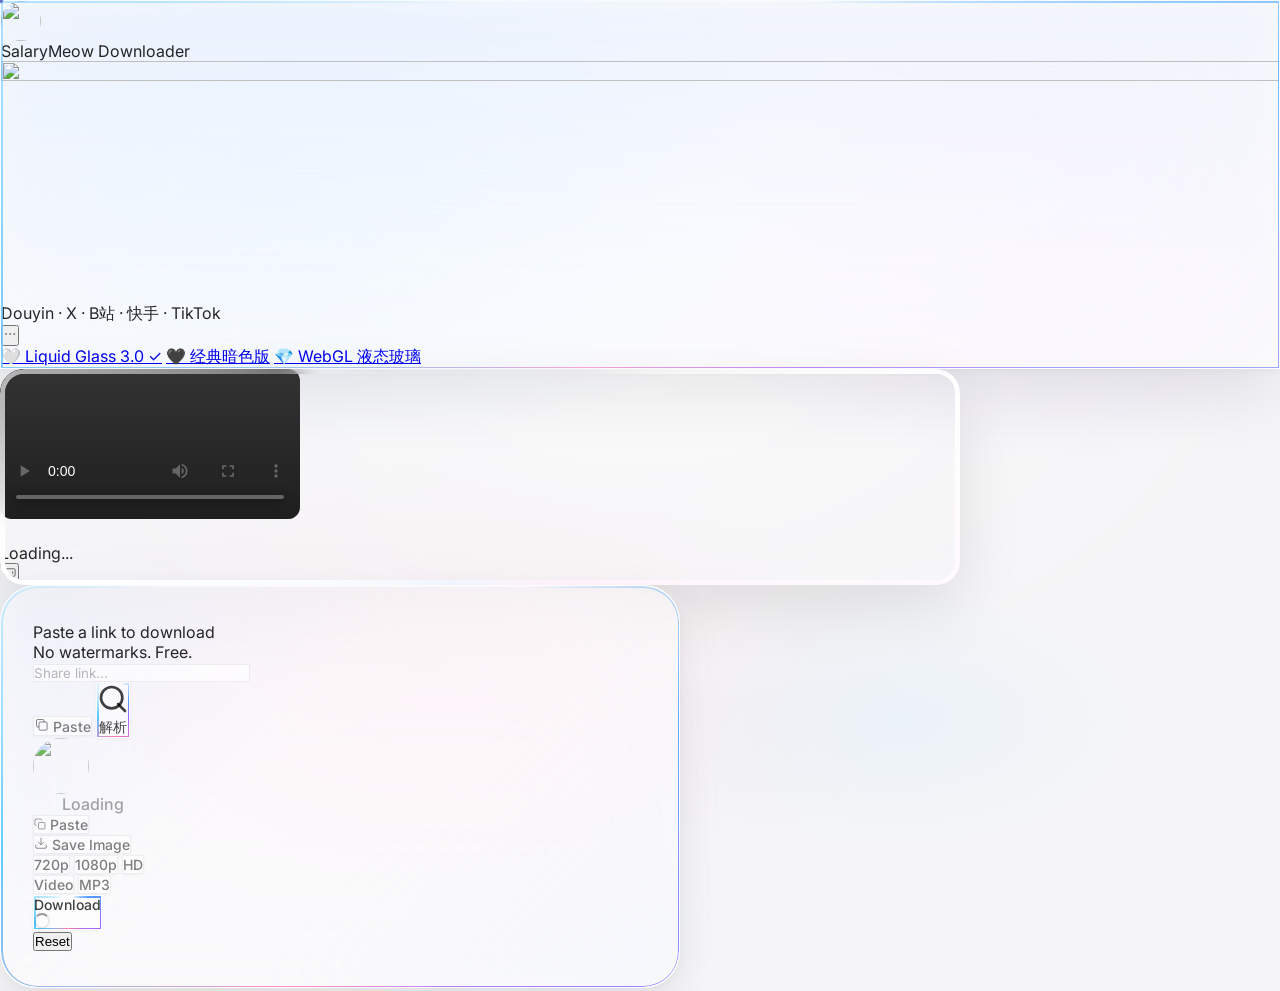
==== static/index.html @ 0c611824 "feat: safe JSON decode helper, favicon, lyric animation, paste glow UI" ====
<!DOCTYPE html>
<html lang="zh-CN">
<head>
<meta charset="UTF-8">
<meta name="viewport" content="width=device-width, initial-scale=1.0">
<title>SalaryMeow Downloader</title>
<link rel="icon" type="image/x-icon" href="/static/favicon.ico">
<link rel="icon" type="image/png" sizes="32x32" href="/static/favicon-32x32.png">
<link rel="icon" type="image/png" sizes="16x16" href="/static/favicon-16x16.png">
<link rel="preconnect" href="https://fonts.googleapis.com">
<link href="https://fonts.googleapis.com/css2?family=ZCOOL+KuaiLe&display=swap" rel="stylesheet">
<script src="/static/tailwindcss.js"></script>
<script src="https://cdnjs.cloudflare.com/ajax/libs/gsap/3.12.5/gsap.min.js"></script>
<style>
/* Ensure interactive elements are clickable */
#inputLayer, #dropletLayer, #resultLayer { position: relative; z-index: 3; }
#dropletLayer { pointer-events: none; }
#inputLayer *, #resultLayer * { pointer-events: auto; }

/* ─── Slider glowing stream ─── */
@keyframes sliderStream {
  0% { background-position: 0% 50%; }
  100% { background-position: 200% 50%; }
}
.slider-fill-stream {
  height: 3px;
  border-radius: 999px;
  background: linear-gradient(90deg,
    rgba(180,220,255,0.8),
    rgba(210,190,255,0.85),
    rgba(255,200,230,0.8),
    rgba(180,220,255,0.8)
  );
  background-size: 200% 100%;
  animation: sliderStream 1.2s linear infinite;
  box-shadow:
    0 0 8px rgba(200,210,255,0.4),
    0 0 18px rgba(210,190,255,0.2);
  position: relative;
}
.slider-fill-stream::after {
  content: '';
  position: absolute;
  right: -4px;
  top: 50%;
  transform: translateY(-50%);
  width: 10px;
  height: 10px;
  border-radius: 50%;
  background: radial-gradient(circle, rgba(210,200,255,0.4), transparent 70%);
  filter: blur(3px);
  pointer-events: none;
}

/* Flowing glow around active dot - synced with stream, light colors */
@keyframes dotFlowGlow {
  0% {
    box-shadow:
      -3px 0 10px rgba(180,220,255,0.4),
      0 0 18px rgba(200,180,255,0.2);
    border-color: rgba(180,220,255,0.6);
  }
  33% {
    box-shadow:
      0 0 10px rgba(210,190,255,0.4),
      0 0 22px rgba(210,190,255,0.25);
    border-color: rgba(210,190,255,0.6);
  }
  66% {
    box-shadow:
      3px 0 10px rgba(255,200,230,0.4),
      0 0 18px rgba(255,200,230,0.2);
    border-color: rgba(255,200,230,0.6);
  }
  100% {
    box-shadow:
      -3px 0 10px rgba(180,220,255,0.4),
      0 0 18px rgba(200,180,255,0.2);
    border-color: rgba(180,220,255,0.6);
  }
}
.slider-dot-active-glow {
  animation: dotFlowGlow 1.2s linear infinite;
}
.lyric-char {
  display: inline-block;
  font-family: 'ZCOOL KuaiLe', 'STXingkai', '华文行楷', cursive, sans-serif;
  font-size: 15px;
  color: rgba(0,0,0,0.55);
  letter-spacing: 2px;
  opacity: 0;
}
@media (min-width: 640px) {
  .lyric-char { font-size: 20px; letter-spacing: 3px; }
}
.lyric-line {
  white-space: nowrap;
  margin: 2px 0;
  text-align: center;
}
</style>
<style>
@import url('https://fonts.googleapis.com/css2?family=Inter:opsz,wght@14..32,300;14..32,400;14..32,500;14..32,600&display=swap');

:root {
  --glass-bg: rgba(255,255,255,0.55);
  --glass-border: rgba(0,0,0,0.06);
  --glass-highlight: rgba(255,255,255,0.8);
  --glass-shadow: 0 8px 32px rgba(0,0,0,0.08);
  --text-primary: rgba(0,0,0,0.85);
  --text-secondary: rgba(0,0,0,0.5);
  --text-tertiary: rgba(0,0,0,0.28);
}

* { box-sizing: border-box; margin: 0; padding: 0; }

body {
  font-family: 'Inter', -apple-system, BlinkMacSystemFont, sans-serif;
  background: #f5f5f7;
  color: var(--text-primary);
  min-height: 100vh;
  overflow-x: hidden;
  -webkit-font-smoothing: antialiased;
  -moz-osx-font-smoothing: grayscale;
  -webkit-tap-highlight-color: transparent;
}

/* ─── Ambient background ─── */
.bg-ambient {
  position: fixed; inset: 0; z-index: 0;
  background:
    radial-gradient(ellipse 70% 50% at 25% 20%, rgba(120,180,255,0.2), transparent 60%),
    radial-gradient(ellipse 50% 40% at 80% 30%, rgba(200,160,255,0.18), transparent 55%),
    radial-gradient(ellipse 60% 45% at 35% 75%, rgba(255,180,200,0.15), transparent 60%),
    radial-gradient(ellipse 40% 30% at 70% 80%, rgba(160,220,255,0.12), transparent 50%),
    #f5f5f7;
}
.bg-ambient::after {
  content: ''; position: absolute; inset: 0;
  background: radial-gradient(ellipse 50% 40% at 50% 40%, rgba(255,255,255,0.5), transparent);
}

/* ─── Liquid Glass base ─── */
.glass {
  background: rgba(255,255,255,0.6);
  backdrop-filter: blur(80px) saturate(180%);
  -webkit-backdrop-filter: blur(80px) saturate(180%);
  border: 1px solid rgba(255,255,255,0.7);
  box-shadow:
    0 0 0 0.5px rgba(255,255,255,0.5) inset,
    0 8px 32px rgba(0,0,0,0.06);
}

.glass-surface {
  background: rgba(255,255,255,0.55);
  backdrop-filter: blur(100px) saturate(200%);
  -webkit-backdrop-filter: blur(100px) saturate(200%);
  border: 1px solid rgba(255,255,255,0.65);
  position: relative;
  box-shadow:
    0 0 0 0.5px rgba(255,255,255,0.6) inset,
    0 1px 0 rgba(255,255,255,0.5) inset,
    0 24px 64px rgba(0,0,0,0.08),
    0 2px 8px rgba(0,0,0,0.04);
}
.glass-surface::before {
  content: ''; position: absolute; inset: -2px; border-radius: inherit;
  background: linear-gradient(180deg, rgba(200,220,255,0.2), transparent 70%);
  z-index: -1; pointer-events: none;
  filter: blur(15px);
}
.glass-surface::after {
  content: ''; position: absolute; inset: 0; border-radius: inherit;
  padding: 1.5px;
  background: conic-gradient(from var(--glow-angle, 0deg),
    transparent 0%, transparent 12%,
    rgba(100,180,255,0.85) 22%, rgba(180,120,255,0.85) 38%, rgba(255,140,200,0.75) 55%, rgba(100,200,255,0.85) 72%,
    transparent 88%, transparent 100%);
  -webkit-mask: linear-gradient(#fff 0 0) content-box, linear-gradient(#fff 0 0);
  -webkit-mask-composite: xor;
  mask-composite: exclude;
  pointer-events: none;
  z-index: 1;
  animation: glow-rotate 4s linear infinite;
}

.glass-card {
  background: rgba(255,255,255,0.5);
  backdrop-filter: blur(60px) saturate(180%);
  -webkit-backdrop-filter: blur(60px) saturate(180%);
  border: 1px solid rgba(255,255,255,0.7);
  position: relative;
  box-shadow:
    0 0 0 0.5px rgba(255,255,255,0.6) inset,
    0 1px 0 rgba(255,255,255,0.4) inset,
    0 16px 48px rgba(0,0,0,0.08),
    0 4px 12px rgba(0,0,0,0.04);
}
#magicCard {
  width: min(680px, 100%);
  border-radius: 36px;
  padding: 36px 32px;
}
.glass-card::before {
  content: ''; position: absolute; inset: -2px; border-radius: inherit;
  background: linear-gradient(135deg, rgba(180,200,255,0.15), transparent 40%, transparent 60%, rgba(200,220,255,0.1));
  z-index: -1; pointer-events: none;
  filter: blur(20px);
}
.glass-card::after {
  content: ''; position: absolute; inset: 0; border-radius: inherit;
  padding: 1.5px;
  background: conic-gradient(from var(--glow-angle, 0deg),
    transparent 0%, transparent 12%,
    rgba(80,160,255,0.9) 22%, rgba(160,100,255,0.85) 38%, rgba(255,120,180,0.8) 55%, rgba(80,200,255,0.9) 72%,
    transparent 88%, transparent 100%);
  -webkit-mask: linear-gradient(#fff 0 0) content-box, linear-gradient(#fff 0 0);
  -webkit-mask-composite: xor;
  mask-composite: exclude;
  pointer-events: none;
  z-index: 1;
  animation: glow-rotate 4s linear infinite;
}

/* ─── Mobile Optimization ─── */
@media (max-width: 640px) {
  #magicCard {
    border-radius: 24px;
    padding: 24px 16px;
    width: calc(100vw - 24px);
  }
  #inputLayer .flex.gap-2 {
    flex-direction: column;
    gap: 8px;
  }
  #inputLayer .flex.gap-2 input {
    width: 100%;
    font-size: 16px; /* Prevent iOS zoom */
    padding: 14px 16px;
    border-radius: 16px;
  }
  #inputLayer .flex.gap-2 button {
    width: 100%;
    padding: 14px;
    border-radius: 16px;
    font-size: 15px;
    min-height: 48px; /* Touch target */
  }
  #inputLayer .flex.gap-2 button:last-child {
    order: -1; /* Parse button first on mobile */
  }
  .quality-btn, .type-btn {
    padding: 14px 12px !important;
    font-size: 14px !important;
    min-height: 44px;
  }
  #downloadBtn {
    padding: 16px !important;
    font-size: 15px !important;
    min-height: 52px;
  }
  #mediaPreview {
    max-width: 100% !important;
    margin: 0 -16px;
    padding: 0 16px;
  }
  #photoDisplay {
    max-height: 60vh;
  }
  #landscapeBtn {
    display: none; /* Hide landscape on mobile */
  }
  #photoDots {
    gap: 6px;
  }
  #photoDots button {
    min-width: 44px;
    min-height: 44px;
    display: flex;
    align-items: center;
    justify-content: center;
  }
  #saveImageBtn {
    padding: 14px;
    font-size: 14px;
    min-height: 48px;
  }
  #progressWrap {
    margin-top: 8px;
  }
  /* Photo slider mobile — scale down proportionally */
  input[type="range"] {
    height: 40px;
  }
  .slider-dot {
    width: 12px !important;
    height: 12px !important;
    margin-left: -6px !important;
  }
  .slider-dot.slider-dot-active-glow {
    width: 30px !important;
    height: 21px !important;
    margin-left: -15px !important;
  }
  /* Slider track container: taller to fit scaled dots */
  #photoDots .flex-1.h-6 {
    height: 24px;
  }
}

/* ─── Input ─── */
.glass-input {
  background: rgba(255,255,255,0.6);
  border: 1px solid rgba(0,0,0,0.06);
  color: var(--text-primary);
  font-family: inherit;
  outline: none;
}
.glass-input::placeholder { color: var(--text-tertiary); }
.glass-input:focus {
  border-color: rgba(0,100,255,0.25);
  background: rgba(255,255,255,0.8);
  box-shadow: 0 0 0 4px rgba(0,100,255,0.06), 0 2px 12px rgba(0,0,0,0.04);
}

/* ─── Buttons ─── */
.btn-glass {
  font-family: inherit; font-weight: 500; font-size: 14px;
  background: rgba(255,255,255,0.5);
  border: 1px solid rgba(0,0,0,0.06);
  color: var(--text-secondary);
  cursor: pointer;
  transition: all 0.25s ease;
  user-select: none;
  -webkit-user-select: none;
  box-shadow: 0 1px 3px rgba(0,0,0,0.04);
}
.btn-glass:hover {
  background: rgba(255,255,255,0.75);
  border-color: rgba(0,0,0,0.1);
  color: var(--text-primary);
  box-shadow: 0 2px 8px rgba(0,0,0,0.06);
}
.btn-glass:active { background: rgba(255,255,255,0.6); transform: scale(0.985); }

/* ─── Paste button glow ─── */
.paste-glow {
  position: relative;
  overflow: hidden;
  isolation: isolate;
}
.paste-glow::before {
  content: ''; position: absolute; inset: -1px; border-radius: inherit;
  padding: 1.5px;
  background: conic-gradient(from var(--paste-angle, 0deg),
    transparent 0%, transparent 40%,
    rgba(100,180,255,0.9) 50%, rgba(160,120,255,0.8) 60%,
    transparent 70%, transparent 100%);
  -webkit-mask: linear-gradient(#fff 0 0) content-box, linear-gradient(#fff 0 0);
  mask: linear-gradient(#fff 0 0) content-box, linear-gradient(#fff 0 0);
  -webkit-mask-composite: xor;
  mask-composite: exclude;
  animation: pasteRotate 3s linear infinite;
  z-index: -1;
}
@keyframes pasteRotate { to { --paste-angle: 360deg; } }

@property --paste-angle {
  syntax: '<angle>';
  inherits: false;
  initial-value: 0deg;
}

.btn-glass-active {
  background: rgba(255,255,255,0.52) !important;
  border: 1px solid transparent !important;
  color: rgba(0,70,200,0.9) !important;
  box-shadow:
    0 1px 3px rgba(0,0,0,0.06),
    0 0 0 1px rgba(255,255,255,0.5) inset,
    0 -1px 0 rgba(0,0,0,0.04) inset,
    0 4px 12px rgba(0,100,255,0.08) !important;
  position: relative;
  overflow: hidden;
  isolation: isolate;
}
.btn-glass-active::before {
  content: ''; position: absolute; inset: 0; border-radius: inherit;
  padding: 1.5px;
  background: conic-gradient(from var(--glow-angle, 0deg),
    transparent 0%, transparent 5%,
    rgba(80,160,255,1) 15%, rgba(160,100,255,1) 32%, rgba(255,120,180,0.96) 50%, rgba(80,200,255,1) 68%,
    transparent 95%, transparent 100%);
  -webkit-mask: linear-gradient(#fff 0 0) content-box, linear-gradient(#fff 0 0);
  -webkit-mask-composite: xor;
  mask-composite: exclude;
  pointer-events: none;
  z-index: -1;
}
.btn-glass-active::after {
  content: '';
  position: absolute;
  top: 0; left: -30%; width: 160%; height: 55%;
  background: linear-gradient(180deg, rgba(255,255,255,0.55) 0%, rgba(255,255,255,0.15) 60%, transparent 100%);
  border-radius: inherit;
  pointer-events: none;
}

.btn-primary {
  font-family: inherit; font-weight: 500; font-size: 14px;
  background: rgba(255,255,255,0.45);
  backdrop-filter: blur(40px) saturate(180%);
  -webkit-backdrop-filter: blur(40px) saturate(180%);
  border: 1px solid transparent;
  color: rgba(0,0,0,0.75);
  cursor: pointer;
  transition: all 0.25s ease;
  box-shadow: 0 1px 4px rgba(0,0,0,0.04);
  position: relative;
  isolation: isolate;
}
.btn-primary::before {
  content: ''; position: absolute; inset: 0; border-radius: inherit;
  padding: 1.5px;
  background: conic-gradient(from var(--glow-angle, 0deg),
    transparent 0%, transparent 5%,
    rgba(80,160,255,1) 15%, rgba(160,100,255,1) 32%, rgba(255,120,180,0.96) 50%, rgba(80,200,255,1) 68%,
    transparent 95%, transparent 100%);
  -webkit-mask: linear-gradient(#fff 0 0) content-box, linear-gradient(#fff 0 0);
  -webkit-mask-composite: xor;
  mask-composite: exclude;
  pointer-events: none;
  z-index: -1;
  animation: glow-rotate-reverse 4s linear infinite;
}
.btn-primary:hover { background: rgba(255,255,255,0.65); box-shadow: 0 2px 8px rgba(0,0,0,0.06); }
.btn-primary:active { background: rgba(255,255,255,0.4); transform: scale(0.985); }
.btn-primary:disabled { background: rgba(255,255,255,0.2); color: rgba(0,0,0,0.15); cursor: not-allowed; box-shadow: none; }
.btn-primary:disabled::before { opacity: 0.3; }

.btn-accent {
  font-family: inherit; font-weight: 500; font-size: 14px;
  background: rgba(255,255,255,0.45);
  backdrop-filter: blur(40px) saturate(180%);
  -webkit-backdrop-filter: blur(40px) saturate(180%);
  border: 1px solid transparent;
  color: rgba(0,0,0,0.75);
  cursor: pointer;
  transition: all 0.25s ease;
  box-shadow: 0 1px 4px rgba(0,0,0,0.04);
  position: relative;
  isolation: isolate;
}
.btn-accent::before {
  content: ''; position: absolute; inset: 0; border-radius: inherit;
  padding: 1.5px;
  background: conic-gradient(from var(--glow-angle, 0deg),
    transparent 0%, transparent 5%,
    rgba(80,160,255,1) 15%, rgba(160,100,255,1) 32%, rgba(255,120,180,0.96) 50%, rgba(80,200,255,1) 68%,
    transparent 95%, transparent 100%);
  -webkit-mask: linear-gradient(#fff 0 0) content-box, linear-gradient(#fff 0 0);
  -webkit-mask-composite: xor;
  mask-composite: exclude;
  pointer-events: none;
  z-index: -1;
  animation: glow-rotate-reverse 4s linear infinite;
}
.btn-accent:hover { background: rgba(255,255,255,0.65); box-shadow: 0 2px 8px rgba(0,0,0,0.06); }
.btn-accent:active { background: rgba(255,255,255,0.4); transform: scale(0.985); }
.btn-accent:disabled { opacity: 0.35; cursor: not-allowed; }
.btn-accent:disabled::before { opacity: 0.3; }

/* ─── Spinner ─── */
.spinner {
  width: 16px; height: 16px;
  border: 2px solid rgba(0,0,0,0.08);
  border-top: 2px solid rgba(0,0,0,0.4);
  border-radius: 50%;
  animation: spin 0.7s linear infinite;
}
@keyframes spin { to { transform: rotate(360deg); } }

/* ─── Flowing glow border ─── */
@property --glow-angle {
  syntax: '<angle>';
  initial-value: 0deg;
  inherits: false;
}
@keyframes glow-rotate {
  to { --glow-angle: 360deg; }
}
@keyframes glow-rotate-reverse {
  to { --glow-angle: -360deg; }
}

/* ─── Glow burst ring (GSAP animated) ─── */
.glow-burst-ring {
  position: absolute; inset: -4px; border-radius: inherit;
  padding: 2px;
  background: conic-gradient(from 0deg,
    rgba(80,160,255,0.9), rgba(160,100,255,0.85), rgba(255,120,180,0.8), rgba(80,200,255,0.9), rgba(80,160,255,0.9));
  -webkit-mask: linear-gradient(#fff 0 0) content-box, linear-gradient(#fff 0 0);
  -webkit-mask-composite: xor;
  mask-composite: exclude;
  pointer-events: none;
  z-index: 0;
  will-change: transform, opacity, filter;
}

/* ─── Video player ─── */
.video-frame {
  background: #000;
  overflow: hidden;
}
#videoWrap {
  background: transparent;
}

/* ─── Media frame with edge refraction ─── */
.media-frame {
  position: relative;
  border-radius: 24px;
  overflow: hidden;
  box-shadow:
    0 0 0 1px rgba(255,255,255,0.5) inset,
    0 24px 64px rgba(0,0,0,0.1);
}
.media-frame::before {
  content: '';
  position: absolute;
  inset: 0;
  border-radius: inherit;
  padding: 5px;
  background:
    conic-gradient(from var(--glow-angle, 0deg),
      transparent 0%, transparent 12%,
      rgba(255,255,255,1) 22%, rgba(255,240,250,0.9) 38%, rgba(240,245,255,1) 55%, rgba(255,255,255,1) 72%,
      transparent 88%, transparent 100%);
  -webkit-mask: linear-gradient(#fff 0 0) content-box, linear-gradient(#fff 0 0);
  -webkit-mask-composite: xor;
  mask-composite: exclude;
  pointer-events: none;
  z-index: 2;
  backdrop-filter: blur(12px) saturate(150%);
  -webkit-backdrop-filter: blur(12px) saturate(150%);
  animation: glow-rotate 8s linear infinite;
}
#navBar { transition: all 0.6s cubic-bezier(0.34, 1.56, 0.64, 1); }
#navBar.expanded { padding: 20px 24px; min-height: 180px; }
#navBar.expanded #navTag { display: none !important; }
@media (min-width: 640px) {
  #navBar.expanded { padding: 32px; min-height: 220px; }
}
video::-webkit-media-controls-panel {
  background: linear-gradient(transparent, rgba(0,0,0,0.4)) !important;
}
video::-webkit-media-controls-enclosure {
  background: transparent !important;
}

/* ─── Toast ─── */
.toast-widget {
  background: rgba(255,255,255,0.7);
  backdrop-filter: blur(60px);
  -webkit-backdrop-filter: blur(60px);
  border: 1px solid rgba(255,255,255,0.6);
  box-shadow: 0 8px 32px rgba(0,0,0,0.08);
}

/* ─── Scrollbar ─── */
::-webkit-scrollbar { width: 3px; }
::-webkit-scrollbar-track { background: transparent; }
::-webkit-scrollbar-thumb { background: rgba(0,0,0,0.1); border-radius: 3px; }

/* ─── Loading label shimmer (GSAP-driven) ─── */
.loading-text-shimmer {
  background: linear-gradient(90deg,
    rgba(80,80,80,0.6) 0%,
    rgba(80,80,80,0.6) 20%,
    rgba(180,220,255,1) 35%,
    #fff 46%,
    #fff 50%,
    rgba(230,180,255,1) 54%,
    rgba(255,200,230,1) 58%,
    rgba(160,230,255,1) 65%,
    rgba(80,80,80,0.6) 80%,
    rgba(80,80,80,0.6) 100%
  );
  background-size: 300% 100%;
  -webkit-background-clip: text;
  background-clip: text;
  -webkit-text-fill-color: transparent;
  background-position: 100% center;
}
</style>
</head>
<body>
<div id="bgLayer" class="bg-ambient"></div>

<div class="relative z-10 min-h-screen flex flex-col">

  <!-- ─── Navigation bar ─── -->
  <audio id="hajimeAudio" src="/static/hajime.mp3" preload="auto" loop volume="0.6"></audio>
  <nav id="navBar" class="glass-surface shrink-0 mx-4 mt-3 rounded-[28px] px-5 py-3 flex items-center justify-between transition-all duration-500" style="will-change:transform">
    <div id="navNormal" class="flex items-center gap-2.5">
      <div style="width:40px;height:40px;border-radius:50%;overflow:hidden;flex-shrink:0;" class="cursor-pointer" onclick="toggleNav()">
        <img src="/static/loading-cut.gif" alt="" style="width:40px;height:40px;object-fit:cover;display:block;">
      </div>
      <span class="text-sm font-medium text-black/50 tracking-wide">SalaryMeow Downloader</span>
    </div>
    <div id="navExpanded" class="hidden w-full flex flex-col sm:flex-row items-center justify-center gap-3 sm:gap-6 py-2">
      <div class="w-20 h-20 sm:w-28 sm:h-28 rounded-full overflow-hidden shrink-0 cursor-pointer" onclick="toggleNav()">
        <img src="/static/loading-cut.gif" alt="" style="width:100%;height:100%;object-fit:cover;display:block;">
      </div>
      <div id="lyricsBox" class="max-w-[260px] sm:max-w-[400px] text-center leading-relaxed"></div>
    </div>
    <div class="flex items-center gap-3">
      <span id="navTag" class="text-[10px] sm:text-[11px] text-black/25 hidden sm:inline tracking-wide">Douyin · X · B站 · 快手 · TikTok</span>
      <div class="relative" id="versionMenu">
        <button onclick="document.getElementById('versionMenu').classList.toggle('open')" class="w-8 h-8 rounded-full bg-black/5 hover:bg-black/10 flex items-center justify-center transition-colors border border-black/8">
          <svg width="14" height="14" viewBox="0 0 24 24" fill="none" stroke="rgba(0,0,0,0.4)" stroke-width="1.5" stroke-linecap="round" stroke-linejoin="round"><circle cx="12" cy="12" r="1"/><circle cx="19" cy="12" r="1"/><circle cx="5" cy="12" r="1"/></svg>
        </button>
        <div class="hidden absolute right-0 top-10 w-40 py-1.5 rounded-2xl bg-white/70 backdrop-blur-xl border border-black/8 shadow-lg z-50" id="versionDropdown">
          <a href="/" class="block px-4 py-2 text-xs text-black font-medium bg-black/5 transition-colors">🤍 Liquid Glass 3.0 ✓</a>
          <a href="/v1" class="block px-4 py-2 text-xs text-black/60 hover:text-black hover:bg-black/5 transition-colors">🖤 经典暗色版</a>
          <a href="/v2" class="block px-4 py-2 text-xs text-black/60 hover:text-black hover:bg-black/5 transition-colors">💎 WebGL 液态玻璃</a>
        </div>
      </div>
    </div>
  </nav>

  <!-- ─── Main content ─── -->
  <div class="flex-1 flex flex-col items-center justify-center p-3 sm:p-6 gap-4 sm:gap-5">

    <!-- ═══ Media Preview (outside card, no glass) ═══ -->
    <div id="mediaPreview" class="hidden w-full px-0 sm:px-0" style="max-width:960px;">
      <div class="media-frame">
        <div id="videoWrap" class="aspect-video">
          <video id="videoPlayer" controls playsinline class="w-full h-full object-contain" style="border-radius:12px;"></video>
        </div>
        <div id="photoWrap" class="hidden">
          <img id="photoDisplay" src="" alt="" class="w-full object-contain max-h-[60vh] sm:max-h-80 mx-auto" style="border-radius:12px;">
        </div>
        <div id="loadingHint" class="hidden absolute inset-0 flex items-center justify-center bg-white/70 text-xs text-black/30" style="backdrop-filter:blur(20px);-webkit-backdrop-filter:blur(20px);">Loading...</div>
        <button id="landscapeBtn" onclick="var outer=this.parentElement;var mp=document.getElementById('mediaPreview');var vw=document.getElementById('videoWrap');var vp=document.getElementById('videoPlayer');this.classList.toggle('active');if(this.classList.contains('active')){mp.style.maxWidth='480px';vw.style.aspectRatio='9/16';vp.removeAttribute('controls');setTimeout(function(){var w=vw.clientWidth;var h=vw.clientHeight;outer.style.transform='rotate(-90deg)';outer.style.transformOrigin='center center';outer.style.marginBottom=-(h-w)/2+'px'},50)}else{mp.style.maxWidth='960px';vw.style.aspectRatio='16/9';vp.setAttribute('controls','');outer.style.transform='';outer.style.marginBottom=''}" title="横屏模式" class="absolute bottom-3 right-3 z-10 w-9 h-9 rounded-full bg-black/10 hover:bg-black/20 flex items-center justify-center transition-colors border border-black/10" style="backdrop-filter:blur(8px);-webkit-backdrop-filter:blur(8px);">
          <svg width="15" height="15" viewBox="0 0 24 24" fill="none" stroke="rgba(0,0,0,0.6)" stroke-width="1.5"><rect x="3" y="6" width="18" height="12" rx="2"/><path d="M7 10v4M17 10v4"/></svg>
        </button>
      </div>
    </div>

    <!-- ═══ MAGIC CARD (controls only) ═══ -->
    <div id="magicCard" class="glass-card relative z-10 flex flex-col items-center" style="will-change:transform,border-radius,width,height,padding;">
      <div id="burstRing" class="glow-burst-ring" style="opacity:0;"></div>

      <!-- ── State 1: Input ── -->
      <div id="inputLayer" class="w-full flex flex-col items-center gap-5 sm:gap-6">
        <div class="text-center">
          <p class="text-[13px] sm:text-sm font-medium text-black/50 tracking-tight mb-1">Paste a link to download</p>
          <p class="text-[11px] sm:text-xs text-black/25">No watermarks. Free.</p>
        </div>

        <div class="w-full flex flex-col sm:flex-row gap-2 sm:gap-2">
          <input id="urlInput" type="text" placeholder="Share link..." autocomplete="off"
            class="glass-input flex-1 text-[16px] sm:text-sm rounded-[16px] sm:rounded-[20px] px-4 sm:px-5 py-3.5 sm:py-3.5">
          <div class="flex gap-2">
            <button onclick="pasteAndParse()"
              class="btn-glass shrink-0 rounded-[16px] sm:rounded-[20px] px-4 flex items-center gap-1.5">
              <svg width="15" height="15" viewBox="0 0 24 24" fill="none" stroke="currentColor" stroke-width="1.5">
                <rect x="8" y="8" width="13" height="13" rx="2"/><path d="M16 8V6a2 2 0 00-2-2H6a2 2 0 00-2 2v8a2 2 0 002 2h2"/>
              </svg>
              <span class="text-xs">Paste</span>
            </button>
            <button id="parseBtn" onclick="parseVideo()"
              class="btn-primary flex-1 sm:flex-none shrink-0 rounded-[16px] sm:rounded-[20px] px-5 py-3.5 flex items-center justify-center gap-1.5">
              <svg class="w-4 h-4" fill="none" stroke="currentColor" stroke-width="2" viewBox="0 0 24 24">
                <path stroke-linecap="round" stroke-linejoin="round" d="M21 21l-5.2-5.2"/><circle cx="11" cy="11" r="8"/>
              </svg>
              <span class="sm:hidden text-xs">解析</span>
            </button>
          </div>
        </div>
      </div>

      <!-- ── State 2: Loading droplet ── -->
      <div id="dropletLayer" class="hidden absolute inset-0 flex flex-col items-center justify-center gap-2" style="z-index:5;">
        <div class="relative w-16 h-16 flex items-center justify-center">
          <div id="ringOuter" class="absolute inset-0 rounded-full border border-black/[0.08]"></div>
          <div id="ringInner" class="absolute inset-2 rounded-full border border-black/[0.1]"></div>
        </div>
        <div style="width:56px;height:56px;flex-shrink:0;border-radius:50%;overflow:hidden;">
          <img id="loadingDots" src="static/loading-cut.gif" alt="" width="56" height="56" style="width:56px;height:56px;object-fit:cover;opacity:0.85;display:block;">
        </div>
        <div id="loadingLabel" class="hidden items-center justify-center gap-2 text-xs tracking-widest uppercase" style="color:rgba(0,0,0,0.35);font-weight:500;max-width:120px;text-align:center;overflow:hidden;">
          <span id="loadingLabelIcon"></span>
          <span id="loadingLabelText">Loading</span>
        </div>
      </div>

      <!-- ── State 3: Result ── -->
      <div id="resultLayer" class="hidden w-full flex flex-col gap-5">
        <!-- Title + Paste button -->
        <div class="relative">
          <button onclick="pasteAndParse()" id="pasteBtn" class="paste-glow absolute top-0 right-0 btn-glass rounded-[12px] py-1.5 px-2.5 text-[11px] text-black/40 hover:text-black/60 flex items-center gap-1 transition-colors">
            <svg width="12" height="12" viewBox="0 0 24 24" fill="none" stroke="currentColor" stroke-width="1.5"><rect x="9" y="9" width="13" height="13" rx="2"/><path d="M5 15H4a2 2 0 01-2-2V4a2 2 0 012-2h9a2 2 0 012 2v1"/></svg>
            Paste
          </button>
          <span id="platformTag" class="inline-block text-[11px] font-medium text-black/30 tracking-wide uppercase mb-1.5"></span>
          <h3 id="videoTitle" class="text-sm font-medium text-black/75 leading-relaxed line-clamp-2 pr-16"></h3>
        </div>

        <!-- Photo dots -->
        <div id="photoDots" class="hidden flex items-center justify-center gap-2"></div>

        <!-- Save current image button -->
        <button id="saveImageBtn" onclick="saveCurrentImage()" class="hidden btn-glass w-full rounded-[16px] py-2.5 text-xs flex items-center justify-center gap-1.5">
          <svg width="14" height="14" viewBox="0 0 24 24" fill="none" stroke="currentColor" stroke-width="1.5"><path d="M21 15v4a2 2 0 01-2 2H5a2 2 0 01-2-2v-4"/><polyline points="7 10 12 15 17 10"/><line x1="12" y1="15" x2="12" y2="3"/></svg>
          Save Image
        </button>

        <!-- Quality -->
        <div id="qualityRow" class="flex gap-1.5 sm:gap-1.5">
          <button onclick="setQuality('720p')" data-q="720p" class="quality-btn btn-glass rounded-[14px] sm:rounded-[16px] py-3 sm:py-2.5 px-3 flex-1 text-xs sm:text-xs text-center">720p</button>
          <button onclick="setQuality('1080p')" data-q="1080p" class="quality-btn btn-glass rounded-[14px] sm:rounded-[16px] py-3 sm:py-2.5 px-3 flex-1 text-xs sm:text-xs text-center">1080p</button>
          <button onclick="setQuality('hd')" data-q="hd" class="quality-btn btn-glass rounded-[14px] sm:rounded-[16px] py-3 sm:py-2.5 px-3 flex-1 text-xs sm:text-xs text-center">HD</button>
        </div>

        <!-- Type -->
        <div id="typeRow" class="flex gap-2">
          <button onclick="setType('video')" data-t="video" class="type-btn btn-glass rounded-[14px] sm:rounded-[16px] py-3 sm:py-2.5 flex-1 text-xs sm:text-xs text-center">Video</button>
          <button onclick="setType('mp3')" data-t="mp3" class="type-btn btn-glass rounded-[14px] sm:rounded-[16px] py-3 sm:py-2.5 flex-1 text-xs sm:text-xs text-center">MP3</button>
        </div>

        <!-- Download -->
        <button id="downloadBtn" onclick="downloadVideo()"
          class="btn-accent w-full rounded-[16px] sm:rounded-[20px] py-4 sm:py-3.5 text-sm sm:text-sm flex items-center justify-center gap-2">
          <span id="downloadText">Download</span>
          <div id="downloadSpinner" class="hidden spinner"></div>
        </button>
        <!-- Progress Bar -->
        <div id="progressWrap" class="hidden w-full">
          <div class="w-full h-1.5 rounded-full bg-black/5 overflow-hidden">
            <div id="progressBar" class="h-full rounded-full bg-gradient-to-r from-blue-500 to-purple-400 transition-all duration-300" style="width:0%"></div>
          </div>
          <p id="progressText" class="text-[11px] text-black/30 mt-1.5 text-center"></p>
        </div>

        <button onclick="location.reload()" class="w-full text-xs text-red-400/60 hover:text-red-500/80 py-1 transition-colors">Reset</button>
      </div>
    </div>
  </div>

  <div id="toastContainer" class="fixed top-4 right-4 z-50 flex flex-col gap-2"></div>
</div>

<script>
// ═══════════════════════════════════════
// Mouse Glow Trail
// ═══════════════════════════════════════
// ── Linear elastic trail dots ──
const TRAIL_COUNT = 50;
const trailDots = [];
const isMobile = /Android|iPhone|iPad|iPod|Mobile/i.test(navigator.userAgent);
const trailContainer = document.createElement('div');
trailContainer.style.cssText = 'position:fixed;inset:0;z-index:9998;pointer-events:none;';
document.body.appendChild(trailContainer);

for (let i = 0; i < TRAIL_COUNT; i++) {
  const dot = document.createElement('div');
  const size = Math.max(1.5, 6 - i * 0.1);
  dot.style.cssText = `position:absolute;width:${size}px;height:${size}px;border-radius:50%;
    background:rgba(100,120,200,${Math.max(0.03, 0.25 - i*0.005)});transform:translate(-50%,-50%);`;
  trailContainer.appendChild(dot);
  trailDots.push({ el: dot, x: 0, y: 0 });
}

for (let i = 0; i < TRAIL_COUNT; i++) {
  const dot = document.createElement('div');
  dot.style.cssText = `position:absolute;width:${80 - i*3}px;height:${80 - i*3}px;border-radius:50%;
    background:radial-gradient(circle,rgba(100,140,220,${0.12 - i*0.005}) 0%,transparent 70%);
    transform:translate(-50%,-50%);opacity:0;filter:blur(${8 + i}px);`;
  trailContainer.appendChild(dot);
  trailDots.push({ el: dot, x: 0, y: 0 });
}

const mousePos = { x: 0, y: 0, history: [] };

document.addEventListener('pointermove', e => {
  mousePos.x = e.clientX;
  mousePos.y = e.clientY;
  mousePos.history.push({ x: e.clientX, y: e.clientY });
  if (mousePos.history.length > TRAIL_COUNT) mousePos.history.shift();
});

// Clear trail when pointer leaves (prevents ghost trails on mobile)
document.addEventListener('pointerleave', () => {
  mousePos.history = [];
  trailDots.forEach(d => { d.el.style.opacity = '0'; });
});
document.addEventListener('pointercancel', () => {
  mousePos.history = [];
  trailDots.forEach(d => { d.el.style.opacity = '0'; });
});

function updateTrail() {
  // Skip trail rendering on mobile to avoid ghost trails
  if (!isMobile) {
    for (let i = 0; i < TRAIL_COUNT; i++) {
      const idx = mousePos.history.length - 1 - i;
      if (idx >= 0) {
        const p = mousePos.history[idx];
        trailDots[i].x += (p.x - trailDots[i].x) * (0.5 - i * 0.02);
        trailDots[i].y += (p.y - trailDots[i].y) * (0.5 - i * 0.02);
        trailDots[i].el.style.left = trailDots[i].x + 'px';
        trailDots[i].el.style.top = trailDots[i].y + 'px';
        trailDots[i].el.style.opacity = 1 - i / TRAIL_COUNT;
      }
    }
  }
  requestAnimationFrame(updateTrail);
}
updateTrail();

// ═══ Unlock audio on first user gesture ═══
const _audioCtx = new (window.AudioContext || window.webkitAudioContext)();
if (_audioCtx.state === 'suspended') _audioCtx.resume();
document.addEventListener('click', () => { if (_audioCtx.state === 'suspended') _audioCtx.resume(); }, { once: true });

// ═══ State ═══
let currentUrl = '', currentQuality = '1080p', currentType = 'video';
let currentVideoUrl = '', currentContentType = 'video';
let currentImages = [], currentPhotoIdx = 0;
let currentLivePhotos = [], currentLivePhotoIdx = 0;

const card = document.getElementById('magicCard');
const inputLayer = document.getElementById('inputLayer');
const dropletLayer = document.getElementById('dropletLayer');
const resultLayer = document.getElementById('resultLayer');

// ═══ Glow burst trigger (GSAP) ═══
const burstRing = document.getElementById('burstRing');
let burstTl = null;

function triggerBurst() {
  if (burstTl) burstTl.kill();
  burstTl = gsap.timeline();
  burstTl.fromTo(burstRing,
    { opacity: 0, scale: 0.85, filter: 'blur(8px)' },
    { opacity: 1, scale: 1.05, filter: 'blur(0px)', duration: 0.3, ease: 'power3.out' }
  );
  burstTl.to(burstRing,
    { opacity: 0, scale: 1.15, filter: 'blur(6px)', duration: 0.5, ease: 'power2.in' }
  );
  burstTl.set(burstRing, { scale: 1, filter: 'blur(0px)' });
}

// ═══ Loading animation (GSAP loop) ═══
let loadingTl = null;
function startLoadingAnim() {
  stopLoadingAnim();
  const label = document.getElementById('loadingLabel');
  loadingTl = gsap.timeline({ repeat: -1 });
  // Rings: staggered pulse
  loadingTl.fromTo('#ringOuter', { scale: 0.8, opacity: 0.3 }, { scale: 1.2, opacity: 0, duration: 1.2, ease: 'power1.out' }, 0);
  loadingTl.fromTo('#ringInner', { scale: 0.9, opacity: 0.4 }, { scale: 1.15, opacity: 0, duration: 1, ease: 'power1.out' }, 0.2);
}
function stopLoadingAnim() {
  if (loadingTl) { loadingTl.kill(); loadingTl = null; }
  gsap.set(['#ringOuter', '#ringInner', '#loadingLabel'], { clearProps: 'all' });
  const label = document.getElementById('loadingLabel');
  if (label) label.classList.add('hidden');
}

// ═══ GSAP: Input → Droplet ═══
function animateToDroplet() {
  gsap.killTweensOf(card); gsap.killTweensOf(inputLayer);
  gsap.killTweensOf(resultLayer);
  triggerBurst();
  // Hide input + result so card shrink is clean
  gsap.to([inputLayer, resultLayer], { opacity: 0, duration: 0.15, ease: 'power2.in', onComplete: () => {
    inputLayer.style.display = 'none';
    resultLayer.style.display = 'none';
  }});
  const w = card.offsetWidth, h = card.offsetHeight;
  const mid = Math.round((w + h) / 2); // midpoint for balanced square
  // Morph to square midpoint, then shrink to circle
  const tl = gsap.timeline();
  tl.set(card, { overflow: 'hidden', minHeight: 0 });
  tl.to(card, {
    width: mid, height: mid, borderRadius: '36px', padding: '24px',
    duration: 0.4, ease: 'power2.inOut',
  });
  tl.to(card, {
    width: 192, height: 192, borderRadius: '50%',
    duration: 0.55, ease: 'back.out(1.2)',
  }, '-=0.1');
  // Show droplet content during square→circle phase
  tl.add(() => {
    dropletLayer.classList.remove('hidden');
    gsap.fromTo(dropletLayer, { opacity: 0, scale: 0.5 }, {
      opacity: 1, scale: 1, duration: 0.35, ease: 'power3.out',
      onStart: startLoadingAnim,
    });
  }, '-=0.3');
  // Hide media preview to prevent re-animation on next result
  const mp = document.getElementById('mediaPreview');
  mp.classList.add('hidden');
  gsap.set(mp, { clearProps: 'opacity,scale,y,transform' });
}

// ═══ GSAP: Droplet → Result ═══
function animateToResult() {
  gsap.killTweensOf(card);
  triggerBurst();
  gsap.to(dropletLayer, { opacity: 0, scale: 0.85, duration: 0.15, ease: 'power2.in', onComplete: () => { dropletLayer.classList.add('hidden'); stopLoadingAnim(); } });
  gsap.to(card, {
    width: Math.min(720, window.innerWidth - 32), height: 'auto', aspectRatio: 'auto', minHeight: 420, borderRadius: '36px', padding: '36px 32px',
    duration: 1.05, ease: 'elastic.out(1, 0.35)',
  });
  inputLayer.style.display = '';
  inputLayer.classList.add('hidden');
  resultLayer.style.display = '';
  resultLayer.classList.remove('hidden');
  gsap.set(resultLayer, { opacity: 1, clearProps: 'all' });
  card.style.overflow = '';
  const mp = document.getElementById('mediaPreview');
  mp.classList.remove('hidden');
  // Media preview + result panel animate together
  gsap.fromTo(mp,
    { opacity: 0, scale: 0.75, y: 20 },
    { opacity: 1, scale: 1, y: 0, duration: 0.8, delay: 0.25, ease: 'back.out(1.4)', transformOrigin: 'center center' }
  );
  gsap.fromTo(resultLayer.children, { opacity: 0, y: 20 }, {
    opacity: 1, y: 0, duration: 0.45, stagger: 0.04, delay: 0.25, ease: 'power3.out',
  });
}

// ═══ Reset ═══
function resetCard() {
  gsap.killTweensOf(card);
  gsap.killTweensOf(resultLayer);
  gsap.killTweensOf(inputLayer);
  stopLoadingAnim();

  // Hide result + media preview
  resultLayer.classList.add('hidden');
  const mp = document.getElementById('mediaPreview');
  mp.classList.add('hidden');
  gsap.set(mp, { clearProps: 'opacity,scale,y,transform' });
  gsap.set(resultLayer, { opacity: 0, clearProps: 'all' });
  dropletLayer.classList.add('hidden');
  gsap.set(dropletLayer, { opacity: 0, clearProps: 'all' });

  // Stop video
  const vp = document.getElementById('videoPlayer'); vp.pause(); vp.removeAttribute('src'); vp.muted = false;
  document.getElementById('videoWrap').classList.remove('hidden');
  document.getElementById('photoWrap').classList.add('hidden');
  document.getElementById('photoDots').classList.add('hidden');
  document.getElementById('qualityRow').classList.remove('hidden');
  document.getElementById('typeRow').classList.remove('hidden');

  // Morph card back to input shape
  inputLayer.style.display = '';
  resultLayer.style.display = '';
  card.style.overflow = '';
  gsap.to(card, {
    width: Math.min(680, window.innerWidth - 32), height: 'auto', aspectRatio: 'auto', minHeight: 200, borderRadius: '36px', padding: '36px 32px',
    duration: 0.7, ease: 'power3.out',
  });

  // Show input with entrance
  inputLayer.classList.remove('hidden');
  gsap.fromTo(inputLayer.children, { opacity: 0, y: -6 }, {
    opacity: 1, y: 0, duration: 0.3, stagger: 0.03, delay: 0.3, ease: 'power2.out',
  });

  currentUrl = ''; currentVideoUrl = ''; currentContentType = 'video';
  document.getElementById('urlInput').value = '';
  document.getElementById('parseBtn').disabled = false;
  document.getElementById('downloadBtn').disabled = true;
}

// ═══ Actions ═══
async function pasteAndParse() {
  const input = document.getElementById('urlInput');
  try {
    if (navigator.clipboard && navigator.clipboard.readText) {
      const t = await navigator.clipboard.readText();
      if (t) { input.value = t; parseVideo(); return; }
    }
  } catch {}
  // Fallback for mobile browsers
  const tmp = document.createElement('input');
  tmp.style.cssText = 'position:fixed;opacity:0;top:0;left:0';
  document.body.appendChild(tmp);
  tmp.focus();
  try { document.execCommand('paste'); } catch {}
  setTimeout(() => {
    if (tmp.value) { input.value = tmp.value; parseVideo(); }
    else showToast('Long press the input box to paste', 'info');
    tmp.remove();
  }, 200);
}

// ═══ Button select animation (GSAP) ═══
function animateSelectBtn(el) {
  gsap.killTweensOf(el);
  gsap.set(el, { '--glow-angle': '0deg' });
  const tl = gsap.timeline();
  tl.to(el, { scale: 1.15, '--glow-angle': '360deg', duration: 0.35, ease: 'power2.out' });
  tl.to(el, { scale: 1.0, '--glow-angle': '720deg', duration: 0.45, ease: 'power2.inOut' });
  return tl;
}

function setType(t) {
  currentType = t;
  document.querySelectorAll('.type-btn').forEach(b => {
    const active = b.dataset.t === t;
    b.className = active
      ? 'type-btn btn-glass-active rounded-[16px] py-2.5 flex-1 text-xs text-center'
      : 'type-btn btn-glass rounded-[16px] py-2.5 flex-1 text-xs text-center';
    if (active) animateSelectBtn(b);
  });
  updateLabel();
}

function updateLabel() {
  document.getElementById('downloadText').textContent =
    currentContentType === 'photo'
      ? currentType === 'mp3' ? 'Download MP3'
      : currentType === 'video' ? 'Download Slideshow'
      : 'Download'
    : currentType === 'mp3' ? 'Download MP3'
    : 'Download';
}

function setQuality(q) {
  currentQuality = q;
  document.querySelectorAll('.quality-btn').forEach(b => {
    const active = b.dataset.q === q;
    b.className = active
      ? 'quality-btn btn-glass-active rounded-[16px] py-2.5 px-3 flex-1 text-xs text-center'
      : 'quality-btn btn-glass rounded-[16px] py-2.5 px-3 flex-1 text-xs text-center';
    if (active) animateSelectBtn(b);
  });
  if (currentVideoUrl && currentContentType === 'video') {
    const p = document.getElementById('videoPlayer'); const playing = !p.paused;
    p.src = '/api/stream?video_url=' + encodeURIComponent(currentVideoUrl) + '&quality=' + q;
    p.load(); if (playing) p.play();
  }
}

function showPhoto(idx) {
  if (idx === currentPhotoIdx && document.getElementById('photoDisplay').src === currentImages[idx]) return;
  currentPhotoIdx = idx;

  // GSAP image transition
  const img = document.getElementById('photoDisplay');
  gsap.to(img, {
    opacity: 0, scale: 0.95, duration: 0.2, ease: 'power3.in',
    onComplete: () => {
      img.src = currentImages[idx];
      gsap.fromTo(img,
        { opacity: 0, scale: 1.03, filter: 'blur(4px)' },
        { opacity: 1, scale: 1, filter: 'blur(0px)', duration: 0.4, ease: 'power3.out' }
      );
    }
  });

  // Update slider if exists
  const slider = document.getElementById('photoSlider');
  if (slider) {
    const pct = (idx / (currentImages.length - 1)) * 100;
    gsap.to('#sliderFill', {
      width: idx === 0 ? '0%' : `calc(${pct}% - 20px)`,
      duration: 0.4,
      ease: 'power3.out'
    });
    // Update dots
    document.querySelectorAll('.slider-dot').forEach((d, i) => {
      if (i === idx) {
        d.innerHTML = '<div class="absolute inset-0 rounded-full backdrop-blur-sm bg-gradient-to-br from-blue-400/10 via-purple-500/10 to-pink-400/10 animate-pulse"></div>';
        d.className = 'slider-dot slider-dot-active-glow absolute w-[40px] h-[25px] -ml-[20px] rounded-full cursor-pointer hover:scale-125 transition-all border-2 border-white/80 bg-white/40 backdrop-blur-sm overflow-hidden';
      } else {
        d.innerHTML = '';
        d.className = 'slider-dot absolute w-1.5 h-1.5 -ml-[3px] rounded-full cursor-pointer hover:scale-125 transition-all bg-red-300/60 hover:bg-red-300';
      }
    });
    document.getElementById('sliderLabel').textContent = `${idx + 1}/${currentImages.length}`;
  }
}

function buildPhotoSlider(count) {
  buildPhotoSliderIn(count, document.getElementById('photoDots'));
}

function buildPhotoSliderIn(count, container) {
  // Build dot markers
  let dotsHtml = '';
  for (let i = 0; i < count; i++) {
    const pct = (i / (count - 1)) * 100;
    const isActive = i === 0;
    const dotClass = isActive
      ? 'slider-dot slider-dot-active-glow absolute w-[40px] h-[25px] -ml-[20px] rounded-full cursor-pointer hover:scale-125 transition-all border-2 border-white/80 bg-white/40 backdrop-blur-sm'
      : 'slider-dot absolute w-1.5 h-1.5 -ml-[3px] rounded-full cursor-pointer hover:scale-125 transition-all bg-red-300/60 hover:bg-red-300';
    const innerHtml = isActive
      ? '<div class="absolute inset-0 rounded-full backdrop-blur-sm bg-gradient-to-br from-blue-400/10 via-purple-500/10 to-pink-400/10 animate-pulse"></div>'
      : '';
    dotsHtml += `<div class="${dotClass}"
      style="left: ${pct}%; top: 50%; transform: translateY(-50%); z-index: 15; pointer-events: none"
      >${innerHtml}</div>`;
  }

  container.innerHTML = `
    <div class="relative flex items-center gap-3 w-full px-2">
      <div class="relative flex-1 h-6 flex items-center">
        <!-- Background track -->
        <div class="absolute w-full h-[3px] bg-black/5 rounded-full z-0"></div>
        <!-- Fill track - glowing stream -->
        <div id="sliderFill" class="slider-fill-stream absolute z-10"
          style="width: 0"></div>
        <!-- Dot markers -->
        ${dotsHtml}
        <!-- Slider input -->
        <input id="photoSlider" type="range" min="0" max="${count - 1}" value="0"
          class="absolute inset-0 w-full h-full opacity-0 cursor-pointer z-20"
          oninput="showPhoto(parseInt(this.value))">
      </div>
      <span id="sliderLabel" class="text-xs text-black/50 font-mono min-w-[3rem] text-right">1/${count}</span>
    </div>
  `;
}

function showLivePhoto(idx) {
  if (!currentLivePhotos || idx < 0 || idx >= currentLivePhotos.length) return;
  currentLivePhotoIdx = idx;
  currentVideoUrl = currentLivePhotos[idx];
  const p = document.getElementById('videoPlayer');
  p.src = '/api/stream?video_url=' + encodeURIComponent(currentVideoUrl) + '&quality=' + currentQuality;
  p.load();
  p.play().catch(() => {});
  document.querySelectorAll('#photoDots button').forEach((d, i) => {
    d.className = i === idx ? 'w-2 h-2 rounded-full bg-black/40' : 'w-2 h-2 rounded-full bg-black/10';
  });
}

async function showLoadingLabel(type, count) {
  const label = document.getElementById('loadingLabel');
  const iconEl = document.getElementById('loadingLabelIcon');
  const textEl = document.getElementById('loadingLabelText');
  if (!label || !iconEl || !textEl) return;

  // Build SVG icon by type
  let svgHtml = '';
  let labelText = '';
  if (type === 'live_photo') {
    labelText = count > 1 ? 'Live Photos' : 'Live Photo';
    svgHtml = '<svg width="24" height="24" viewBox="0 0 24 24"><circle class="lp-inner" cx="12" cy="12" r="3.5" fill="none" stroke="rgba(0,0,0,0.25)" stroke-width="1.2"/><circle class="lp-mid" cx="12" cy="12" r="7.5" fill="none" stroke="rgba(0,0,0,0.2)" stroke-width="1.2"/><circle class="lp-outer" cx="12" cy="12" r="12" fill="none" stroke="rgba(0,0,0,0.15)" stroke-width="1.2" stroke-dasharray="3 3"/></svg>';
  } else if (type === 'video') {
    labelText = 'Video';
    svgHtml = '<svg width="24" height="24" viewBox="0 0 24 24"><polygon class="vid-icon" points="8,5 20,12 8,19" fill="none" stroke="rgba(0,0,0,0.3)" stroke-width="1.3" stroke-linejoin="round"/></svg>';
  } else {
    labelText = count > 1 ? count + ' Photos' : 'Photo';
    svgHtml = '<svg width="24" height="24" viewBox="0 0 24 24"><rect class="img-back" x="3" y="5" width="16" height="14" rx="2" fill="none" stroke="rgba(0,0,0,0.15)" stroke-width="1.2"/><rect class="img-front" x="6" y="3" width="16" height="14" rx="2" fill="none" stroke="rgba(0,0,0,0.25)" stroke-width="1.2"/><circle class="img-dot" cx="12" cy="10" r="2.5" fill="none" stroke="rgba(0,0,0,0.2)" stroke-width="1.2"/></svg>';
  }

  iconEl.innerHTML = svgHtml;
  textEl.textContent = labelText;
  textEl.classList.add('loading-text-shimmer');
  label.classList.remove('hidden');
  label.style.display = 'flex';

  const tl = gsap.timeline();
  let extraTween = null;

  // ─── Shimmer: text gradient sweep + icon glow ───
  const shimmerTl = gsap.timeline({ repeat: -1 });
  shimmerTl.fromTo(textEl,
    { backgroundPosition: '100% center' },
    { backgroundPosition: '-100% center', duration: 0.9, ease: 'power1.inOut' }
  );
  shimmerTl.to(textEl, { backgroundPosition: '100% center', duration: 0, ease: 'none' });
  // Icon glow synced with shimmer peak
  shimmerTl.fromTo(iconEl.querySelector('svg'),
    { filter: 'drop-shadow(0 0 0px transparent)' },
    { filter: 'drop-shadow(0 0 8px rgba(180,160,255,1)) drop-shadow(0 0 16px rgba(140,200,255,0.7))', duration: 0.35, ease: 'power2.in' },
    0.2
  );
  shimmerTl.to(iconEl.querySelector('svg'),
    { filter: 'drop-shadow(0 0 0px transparent)', duration: 0.3, ease: 'power2.out' },
    0.55
  );

  if (type === 'live_photo') {
    const inner = iconEl.querySelector('.lp-inner');
    const middle = iconEl.querySelector('.lp-mid');
    const outer = iconEl.querySelector('.lp-outer');
    gsap.set(outer, { transformOrigin: '12px 12px' });
    extraTween = gsap.to(outer, { rotation: 360, duration: 2.5, ease: 'none', repeat: -1 });
    tl.fromTo(inner, { scale: 0.5, opacity: 0, transformOrigin: '12px 12px' }, { scale: 1, opacity: 1, duration: 0.4, ease: 'back.out(2)' }, 0);
    tl.fromTo(middle, { scale: 0.5, opacity: 0, transformOrigin: '12px 12px' }, { scale: 1, opacity: 1, duration: 0.5, ease: 'back.out(2)' }, 0.1);
    tl.fromTo(outer, { opacity: 0 }, { opacity: 1, duration: 0.4 }, 0.15);
    tl.to([inner, middle], { scale: 1.15, opacity: 0.6, duration: 0.4, ease: 'power2.inOut', yoyo: true, repeat: 2 }, 0.6);
  } else if (type === 'video') {
    const poly = iconEl.querySelector('.vid-icon');
    tl.fromTo(poly, { scale: 0.3, opacity: 0, transformOrigin: 'center center' }, { scale: 1.2, opacity: 1, duration: 0.35, ease: 'back.out(3)' }, 0);
    tl.to(poly, { scale: 1, duration: 0.25, ease: 'power2.inOut' }, 0.35);
    tl.to(poly, { scale: 1.15, opacity: 0.6, duration: 0.35, ease: 'power2.inOut', yoyo: true, repeat: 2 }, 0.6);
  } else {
    const back = iconEl.querySelector('.img-back');
    const front = iconEl.querySelector('.img-front');
    const dot = iconEl.querySelector('.img-dot');
    tl.fromTo(back, { x: -8, opacity: 0 }, { x: 0, opacity: 1, duration: 0.35, ease: 'power3.out' }, 0);
    tl.fromTo(front, { x: 8, opacity: 0 }, { x: 0, opacity: 1, duration: 0.4, ease: 'power3.out' }, 0.1);
    tl.fromTo(dot, { scale: 0, opacity: 0, transformOrigin: 'center center' }, { scale: 1, opacity: 1, duration: 0.3, ease: 'back.out(3)' }, 0.25);
    tl.to([back, front, dot], { scale: 1.1, opacity: 0.6, duration: 0.35, ease: 'power2.inOut', yoyo: true, repeat: 2 }, 0.6);
  }

  // Label bounce (same for all types)
  tl.fromTo(label, { y: 4, opacity: 0 }, { y: -8, opacity: 0.6, duration: 0.35, ease: 'power2.out' }, 0);
  tl.to(label, { y: 0, opacity: 0.35, duration: 0.3, ease: 'power2.inOut' }, 0.35);
  tl.to(label, { y: -6, opacity: 0.6, duration: 0.3, ease: 'power2.out' }, 0.65);
  tl.to(label, { y: 0, opacity: 0.35, duration: 0.25, ease: 'power2.inOut' }, 0.95);
  tl.to(label, { y: -4, opacity: 0.5, duration: 0.25, ease: 'power2.out' }, 1.2);
  tl.to(label, { y: 0, opacity: 0, duration: 0.3, ease: 'power2.in' }, 1.45);

  await tl;
  if (extraTween) extraTween.kill();
  shimmerTl.kill();
  tl.kill();
  gsap.set(textEl, { clearProps: 'backgroundPosition' });
  textEl.classList.remove('loading-text-shimmer');
  iconEl.innerHTML = '';
  label.classList.add('hidden');
  label.style.display = '';
}

async function parseVideo() {
  const input = document.getElementById('urlInput');
  let text = input.value.trim();
  if (!text) return showToast('Please enter a link', 'error');
  const m = text.match(/https?:\/\/\S+|v\.douyin\.com\/\S+|vm\.tiktok\.com\/\S+|vt\.tiktok\.com\/\S+|t\.co\/\S+|b23\.tv\/\S+/i);
  if (m) { text = m[0].replace(/[.,;:!?，。；：！？)]+$/, ''); }
  if (!text.startsWith('http://') && !text.startsWith('https://')) { text = 'https://' + text; }
  input.value = text; currentUrl = text;
  document.getElementById('parseBtn').disabled = true;

  animateToDroplet();

  try {
    const res = await fetch('/api/parse', { method: 'POST', headers: { 'Content-Type': 'application/json' }, body: JSON.stringify({ url: text }) });
    const data = await res.json();
    if (!res.ok) throw new Error(data.detail || 'Parse failed');
    buildResult(data);
    // Show type label with icon animation before result
    const labelCount = data.type === 'photo' ? (data.images || []).length :
                       data.type === 'live_photo' ? (data.video_urls || []).length : 1;
    await showLoadingLabel(data.type, labelCount);
    await new Promise(r => setTimeout(r, 350));
    animateToResult();
  } catch (e) {
    // Kill all active animations
    gsap.killTweensOf(card);
    gsap.killTweensOf(inputLayer);
    gsap.killTweensOf(dropletLayer);
    gsap.killTweensOf(resultLayer);
    gsap.killTweensOf(burstRing);
    gsap.killTweensOf(document.getElementById('mediaPreview'));
    stopLoadingAnim();

    // Hide droplet and result immediately
    dropletLayer.classList.add('hidden');
    resultLayer.classList.add('hidden');
    document.getElementById('mediaPreview').classList.add('hidden');

    // Reset card to input state
    card.style.overflow = '';
    gsap.set(card, { width: Math.min(680, window.innerWidth - 32), height: 'auto', aspectRatio: 'auto', minHeight: 200, borderRadius: '36px', padding: '36px 32px' });
    inputLayer.style.display = '';
    inputLayer.classList.remove('hidden');
    gsap.fromTo(inputLayer, { opacity: 0, y: -8 }, { opacity: 1, y: 0, duration: 0.3, ease: 'power2.out' });
    document.getElementById('parseBtn').disabled = false;
    showToast(e.message, 'error');
  }
}

function buildResult(data) {
  const qRow = document.getElementById('qualityRow'), tRow = document.getElementById('typeRow');
  const vWrap = document.getElementById('videoWrap'), pWrap = document.getElementById('photoWrap'), pDots = document.getElementById('photoDots');

  if (data.type === 'photo') {
    currentContentType = 'photo'; currentImages = data.images || [];
    vWrap.classList.add('hidden'); pWrap.classList.remove('hidden'); pDots.classList.remove('hidden');
    document.getElementById('landscapeBtn').classList.add('hidden');
    document.getElementById('saveImageBtn').classList.remove('hidden');
    qRow.classList.add('hidden'); tRow.classList.add('hidden'); currentVideoUrl = '';
    if (data.music_url) { tRow.classList.remove('hidden'); setType('video'); }
    // Show slider for 3+ images, dots for fewer
    if (currentImages.length > 2) {
      buildPhotoSlider(currentImages.length);
    } else {
      let ds = '';
      currentImages.forEach((_, i) => { ds += `<button onclick="showPhoto(${i})" class="w-2 h-2 rounded-full ${i===0?'bg-black/40':'bg-black/10'}"></button>`; });
      pDots.innerHTML = ds;
    }
    showPhoto(0);
    document.getElementById('platformTag').textContent = `Douyin · ${currentImages.length} Photos`;
  } else if (data.type === 'live_photo') {
    // Live photo with animated images and/or photos
    currentContentType = 'live_photo';
    currentVideoUrl = data.video_url;
    currentLivePhotos = data.video_urls || [];
    currentLivePhotoIdx = 0;
    currentImages = data.images || [];
    currentPhotoIdx = 0;

    // Show video by default
    vWrap.classList.remove('hidden');
    qRow.classList.remove('hidden'); tRow.classList.remove('hidden');
    document.getElementById('landscapeBtn').classList.remove('hidden');
    const p = document.getElementById('videoPlayer');
    p.poster = data.thumbnail;
    p.muted = false;
    p.src = '/api/stream?video_url=' + encodeURIComponent(data.video_url) + '&quality=' + currentQuality;
    p.load();
    p.play().catch(() => {});

    // Show photo section if images exist
    if (currentImages.length > 0) {
      pWrap.classList.remove('hidden');
      document.getElementById('photoDisplay').src = currentImages[0];
      document.getElementById('saveImageBtn').classList.remove('hidden');
    } else {
      pWrap.classList.add('hidden');
      document.getElementById('saveImageBtn').classList.add('hidden');
    }

    // Show dots for videos + images
    let ds = '';
    currentLivePhotos.forEach((_, i) => { ds += `<button onclick="showLivePhoto(${i})" class="w-2 h-2 rounded-full ${i===0?'bg-black/40':'bg-black/10'}"></button>`; });
    if (currentImages.length > 0) {
      if (currentImages.length >= 3) {
        // Live photo dots + separator + image slider
        ds += `<span class="mx-1">|</span>`;
        pDots.innerHTML = `<div class="flex items-center justify-center gap-2 mb-2">${ds}</div><div id="imageSliderWrap" class="w-full"></div>`;
        buildPhotoSliderIn(currentImages.length, document.getElementById('imageSliderWrap'));
      } else {
        ds += `<span class="mx-1">|</span>`;
        currentImages.forEach((_, i) => { ds += `<button onclick="showPhoto(${i})" class="w-2 h-2 rounded-full bg-black/10"></button>`; });
        pDots.innerHTML = ds;
      }
    } else {
      pDots.innerHTML = ds;
    }
    pDots.classList.remove('hidden');

    const totalItems = currentLivePhotos.length + currentImages.length;
    document.getElementById('platformTag').textContent = `Douyin · Live Photo (${totalItems} items)`;
    setQuality(currentQuality); setType('video');
  } else {
    currentContentType = 'video'; currentVideoUrl = data.video_url;
    vWrap.classList.remove('hidden'); pWrap.classList.add('hidden'); pDots.classList.add('hidden');
    qRow.classList.remove('hidden'); tRow.classList.remove('hidden');
    document.getElementById('landscapeBtn').classList.remove('hidden');
    document.getElementById('saveImageBtn').classList.add('hidden');
    const p = document.getElementById('videoPlayer');
    p.poster = data.thumbnail;
    p.muted = false;
    p.src = '/api/stream?video_url=' + encodeURIComponent(data.video_url) + '&quality=' + currentQuality;
    p.load();
    p.play().catch(() => {});
    const platformNames = {tiktok:'TikTok',twitter:'X / Twitter',bilibili:'Bilibili',kuaishou:'快手'};
    document.getElementById('platformTag').textContent = platformNames[data.platform] || 'Douyin';
    setQuality(currentQuality); setType('video');
  }
  document.getElementById('videoTitle').textContent = data.title;
  document.getElementById('downloadBtn').disabled = false;
  document.getElementById('parseBtn').disabled = false;
  updateLabel();
}

// ═══ Download ═══
async function saveCurrentImage() {
  if (!currentUrl) return;
  const btn = document.getElementById('saveImageBtn');
  const orig = btn.textContent;
  btn.disabled = true; btn.textContent = 'Saving...';
  try {
    const res = await fetch('/api/download', { method: 'POST', headers: { 'Content-Type': 'application/json' }, body: JSON.stringify({ url: currentUrl, type: 'image', image_index: currentPhotoIdx }) });
    if (!res.ok) { const d = await res.json(); throw new Error(d.detail); }
    const blob = await res.blob();
    let fn = 'image.webp';
    const disp = res.headers.get('Content-Disposition') || '';
    const rfc = disp.match(/filename\*=(?:UTF-8|utf-8)''(.+?)(?:;|$)/i);
    if (rfc) fn = decodeURIComponent(rfc[1]); else { const m = disp.match(/filename="?(.+?)"?$/); if (m) fn = m[1]; }
    const a = document.createElement('a'); a.href = URL.createObjectURL(blob); a.download = fn;
    document.body.appendChild(a); a.click(); document.body.removeChild(a); URL.revokeObjectURL(a.href);
  } catch (e) { showToast(e.message || 'Failed', 'error'); }
  finally { btn.disabled = false; btn.textContent = orig; }
}
async function downloadCurrentPhoto() {
  if (!currentUrl) return;
  const btn = document.getElementById('downloadBtn'); btn.disabled = true;
  document.getElementById('downloadText').textContent = 'Downloading...';
  document.getElementById('downloadSpinner').classList.remove('hidden');
  try {
    const res = await fetch('/api/download', { method: 'POST', headers: { 'Content-Type': 'application/json' }, body: JSON.stringify({ url: currentUrl, type: currentType, image_index: currentPhotoIdx }) });
    if (!res.ok) { const d = await res.json(); throw new Error(d.detail); }
    const blob = await res.blob();
    let fn = 'image.webp';
    const disp = res.headers.get('Content-Disposition') || '';
    const rfc = disp.match(/filename\*=(?:UTF-8|utf-8)''(.+?)(?:;|$)/i);
    if (rfc) fn = decodeURIComponent(rfc[1]); else { const m = disp.match(/filename="?(.+?)"?$/); if (m) fn = m[1]; }
    const a = document.createElement('a'); a.href = URL.createObjectURL(blob); a.download = fn;
    document.body.appendChild(a); a.click(); document.body.removeChild(a); URL.revokeObjectURL(a.href);
  } catch (e) { showToast(e.message || 'Failed', 'error'); }
  finally { btn.disabled = false; document.getElementById('downloadSpinner').classList.add('hidden'); document.getElementById('downloadText').textContent = 'Download Image'; }
}

function formatSize(bytes) {
  if (bytes < 1024) return bytes + ' B';
  if (bytes < 1048576) return (bytes / 1024).toFixed(1) + ' KB';
  return (bytes / 1048576).toFixed(1) + ' MB';
}

async function downloadVideo() {
  if (!currentUrl) return;
  if (currentContentType === 'photo') return downloadCurrentPhoto();
  const btn = document.getElementById('downloadBtn'); btn.disabled = true;
  const textEl = document.getElementById('downloadText');
  const spinner = document.getElementById('downloadSpinner');
  const progressWrap = document.getElementById('progressWrap');
  const progressBar = document.getElementById('progressBar');
  const progressText = document.getElementById('progressText');
  textEl.textContent = 'Downloading...';
  spinner.classList.remove('hidden');
  progressWrap.classList.remove('hidden');
  progressBar.style.width = '0%';
  progressText.textContent = '';

  try {
    const resp = await fetch('/api/download', {
      method: 'POST',
      headers: { 'Content-Type': 'application/json' },
      body: JSON.stringify({ url: currentUrl, quality: currentQuality, type: currentType })
    });
    if (!resp.ok) {
      const err = await resp.json().catch(() => ({}));
      throw new Error(err.detail || 'Download failed');
    }

    const contentLength = parseInt(resp.headers.get('Content-Length') || '0', 10);
    const reader = resp.body.getReader();
    const chunks = [];
    let received = 0;

    while (true) {
      const { done, value } = await reader.read();
      if (done) break;
      chunks.push(value);
      received += value.length;
      if (contentLength > 0) {
        const pct = Math.round((received / contentLength) * 100);
        progressBar.style.width = pct + '%';
        progressText.textContent = pct + '% · ' + formatSize(received) + ' / ' + formatSize(contentLength);
      } else {
        progressText.textContent = formatSize(received);
      }
    }

    const blob = new Blob(chunks);
    let fn = 'video.mp4';
    const disp = resp.headers.get('Content-Disposition') || '';
    const rfc = disp.match(/filename\*=(?:UTF-8|utf-8)''(.+?)(?:;|$)/i);
    if (rfc) fn = decodeURIComponent(rfc[1]);
    else { const m = disp.match(/filename="?(.+?)"?$/); if (m) fn = m[1]; }
    const a = document.createElement('a'); a.href = URL.createObjectURL(blob); a.download = fn;
    document.body.appendChild(a); a.click(); document.body.removeChild(a); URL.revokeObjectURL(a.href);
    progressBar.style.width = '100%';
    progressText.textContent = 'Done!';
    updateLabel();
  } catch (e) {
    showToast(e.message, 'error');
  } finally {
    btn.disabled = false;
    spinner.classList.add('hidden');
    setTimeout(() => { progressWrap.classList.add('hidden'); }, 3000);
  }
}

// ═══ Helpers ═══
function showToast(msg, type) {
  const c = document.getElementById('toastContainer');
  const t = document.createElement('div');
  t.className = `toast-widget text-xs px-4 py-3 rounded-[20px] ${type === 'error' ? 'text-red-600/80' : 'text-emerald-600/80'}`;
  t.textContent = msg; c.appendChild(t);
  gsap.fromTo(t, { opacity: 0, y: -12, scale: 0.96 }, { opacity: 1, y: 0, scale: 1, duration: 0.35, ease: 'power3.out' });
  setTimeout(() => {
    gsap.to(t, { opacity: 0, y: -12, scale: 0.96, duration: 0.25, ease: 'power3.in', onComplete: () => t.remove() });
  }, 2800);
}

// ═══ Nav toggle with audio ═══
let navAudioStarted = false;
function toggleNav() {
  const bar = document.getElementById('navBar');
  const normal = document.getElementById('navNormal');
  const expanded = document.getElementById('navExpanded');
  const audio = document.getElementById('hajimeAudio');
  const isExpanding = !bar.classList.contains('expanded');
  bar.classList.toggle('expanded');
  normal.classList.toggle('hidden');
  expanded.classList.toggle('hidden');
  // Play audio directly in user gesture context
  if (isExpanding && audio) {
    audio.volume = 0.6;
    audio.currentTime = 0;
    audio.play().catch(() => {});
    navAudioStarted = true;
  } else if (audio) {
    audio.pause();
    audio.currentTime = 0;
    navAudioStarted = false;
  }
}

// ═══ Lyrics animation ═══
(function initLyrics() {
  const box = document.getElementById('lyricsBox');
  if (!box) return;
  const hajimeAudio = document.getElementById('hajimeAudio');
  const lines = [
    '哈基米西噶阿西 啊西噶奶龙哈基',
    '南北绿豆哈基米 哈呀库米米哈基～～',
    '哈基米西噶阿西 哈呀库米米哈基～～',
    '哦马吉利 曼波奶龙哈基米',
    '哈呀库米米哈基 哈基米西噶阿西',
    '啊西噶奶龙哈基 南北绿豆哈基米',
    '哈呀库米米哈基～～ 哈基米西噶阿西',
    '哈呀库米米哈基～～ 哦马吉利',
    '曼波奶龙哈基米',
  ];
  // Build DOM
  let allChars = [];
  lines.forEach((line, li) => {
    const div = document.createElement('div');
    div.className = 'lyric-line';
    [...line].forEach(ch => {
      const span = document.createElement('span');
      span.className = 'lyric-char';
      span.textContent = ch === ' ' ? ' ' : ch;
      div.appendChild(span);
      allChars.push(span);
    });
    box.appendChild(div);
  });

  let tl = null;
  function playLoop() {
    if (tl) tl.kill();
    gsap.set(allChars, { opacity: 0, y: 20, scale: 0.5 });
    tl = gsap.timeline({ repeat: -1, repeatDelay: 1 });
    // Each char: bounce in, stay, then fade with next line
    const charsPerLine = lines.map(l => [...l].length);
    let offset = 0;
    charsPerLine.forEach((count) => {
      tl.to(allChars.slice(offset, offset + count), {
        opacity: 1, y: 0, scale: 1,
        duration: 0.35, ease: 'back.out(2)',
        stagger: 0.06,
      }, tl.duration());
      // Hold, then fade out this line
      tl.to(allChars.slice(offset, offset + count), {
        opacity: 0, y: -15, scale: 0.6,
        duration: 0.35, ease: 'power2.in',
        stagger: 0.03,
      }, tl.duration() + 1.15);
      offset += count;
    });
  }

  function stopLoop() {
    if (tl) { tl.kill(); tl = null; }
    gsap.set(allChars, { opacity: 0 });
  }

  // Start/stop when nav expands/collapses
  const observer = new MutationObserver(() => {
    const expanded = document.getElementById('navExpanded');
    if (expanded && !expanded.classList.contains('hidden')) {
      if (!tl) playLoop();
    } else {
      stopLoop();
    }
  });
  const navExpanded = document.getElementById('navExpanded');
  if (navExpanded) observer.observe(navExpanded, { attributes: true, attributeFilter: ['class'] });
})();

document.getElementById('urlInput').addEventListener('keydown', e => { if (e.key === 'Enter') parseVideo(); });

const vp = document.getElementById('videoPlayer');
const lh = document.getElementById('loadingHint');
vp.addEventListener('waiting', () => lh.classList.remove('hidden'));
vp.addEventListener('playing', () => lh.classList.add('hidden'));

vp.addEventListener('canplay', () => lh.classList.add('hidden'));

// ═══ Version dropdown ═══
document.addEventListener('click', e => {
  const menu = document.getElementById('versionMenu');
  const dropdown = document.getElementById('versionDropdown');
  if (!menu.contains(e.target)) dropdown.classList.add('hidden');
  else if (e.target.closest('button')) dropdown.classList.toggle('hidden');
});

// ─── Page load animation ───
window.addEventListener('DOMContentLoaded', () => {
  gsap.fromTo(card, { opacity: 0, y: 30, scale: 0.97 }, {
    opacity: 1, y: 0, scale: 1, duration: 0.8, ease: 'power3.out',
    onStart: () => triggerBurst(),
  });
});
</script>


</body>
</html>
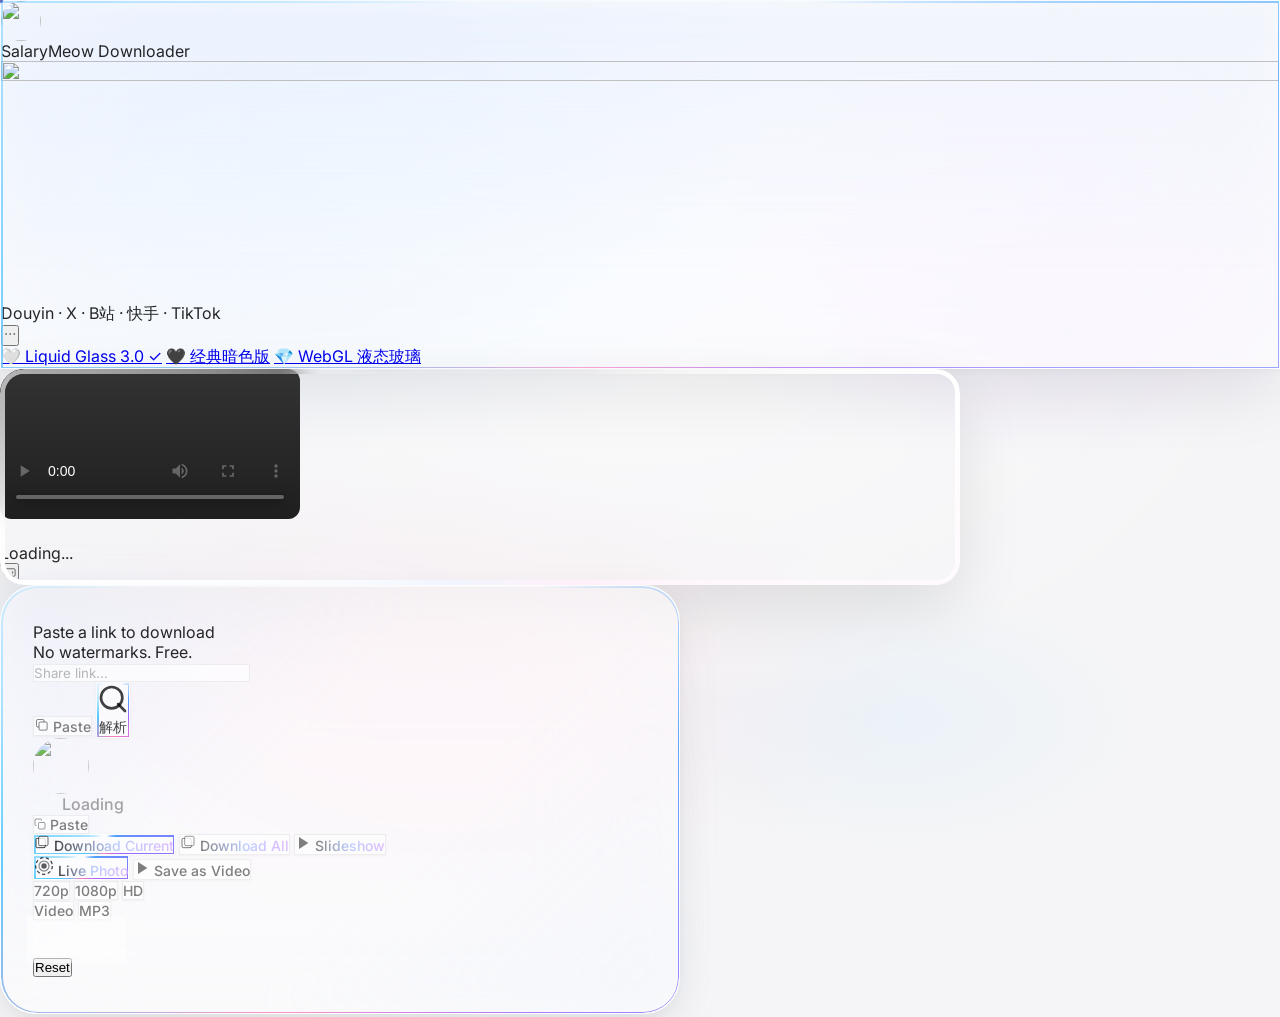
==== commit 30e4c2f2: "feat: SSRF protection, admin dashboard, cookie rotation - Add SSRF protection with domain whitelist " ====
--- a/static/index.html
+++ b/static/index.html
@@ -98,6 +98,38 @@
   margin: 2px 0;
   text-align: center;
 }
+
+/* ─── Button icon animations ─── */
+/* Live Photo: rotating dashed outer ring */
+@keyframes rotateRing {
+  from { transform: rotate(0deg); }
+  to { transform: rotate(360deg); }
+}
+.live-photo-icon .rotate-ring {
+  transform-origin: center;
+  animation: rotateRing 3s linear infinite;
+}
+
+/* Flowing shimmer text effect */
+@keyframes shimmerFlow {
+  0% { background-position: -200% center; }
+  100% { background-position: 200% center; }
+}
+.btn-label-live, .btn-label-photo, .btn-label-download {
+  background: linear-gradient(
+    90deg,
+    currentColor 0%,
+    rgba(180,200,255,0.9) 25%,
+    rgba(220,180,255,0.9) 50%,
+    rgba(255,200,220,0.9) 75%,
+    currentColor 100%
+  );
+  background-size: 200% auto;
+  -webkit-background-clip: text;
+  background-clip: text;
+  -webkit-text-fill-color: transparent;
+  animation: shimmerFlow 2.5s linear infinite;
+}
 </style>
 <style>
 @import url('https://fonts.googleapis.com/css2?family=Inter:opsz,wght@14..32,300;14..32,400;14..32,500;14..32,600&display=swap');
@@ -279,11 +311,6 @@
     display: flex;
     align-items: center;
     justify-content: center;
-  }
-  #saveImageBtn {
-    padding: 14px;
-    font-size: 14px;
-    min-height: 48px;
   }
   #progressWrap {
     margin-top: 8px;
@@ -711,11 +738,50 @@
         <!-- Photo dots -->
         <div id="photoDots" class="hidden flex items-center justify-center gap-2"></div>
 
-        <!-- Save current image button -->
-        <button id="saveImageBtn" onclick="saveCurrentImage()" class="hidden btn-glass w-full rounded-[16px] py-2.5 text-xs flex items-center justify-center gap-1.5">
-          <svg width="14" height="14" viewBox="0 0 24 24" fill="none" stroke="currentColor" stroke-width="1.5"><path d="M21 15v4a2 2 0 01-2 2H5a2 2 0 01-2-2v-4"/><polyline points="7 10 12 15 17 10"/><line x1="12" y1="15" x2="12" y2="3"/></svg>
-          Save Image
-        </button>
+        <!-- Photo buttons -->
+        <div id="photoButtons" class="hidden flex flex-col gap-3">
+          <button onclick="downloadCurrentPhoto()" class="btn-accent w-full rounded-[16px] sm:rounded-[20px] py-3 sm:py-3.5 text-sm flex items-center justify-center gap-2">
+            <!-- Photo icon: overlapping rectangles -->
+            <svg width="16" height="16" viewBox="0 0 24 24" fill="none" stroke="currentColor" stroke-width="1.5">
+              <rect x="3" y="5" width="14" height="14" rx="2"/>
+              <rect x="7" y="2" width="14" height="14" rx="2" fill="white" opacity="0.8"/>
+            </svg>
+            <span class="btn-label-photo">Download Current</span>
+          </button>
+          <button onclick="downloadAllPhotos()" class="btn-glass w-full rounded-[16px] sm:rounded-[20px] py-3 sm:py-3.5 text-sm flex items-center justify-center gap-2">
+            <svg width="16" height="16" viewBox="0 0 24 24" fill="none" stroke="currentColor" stroke-width="1.5">
+              <rect x="3" y="5" width="14" height="14" rx="2"/>
+              <rect x="7" y="2" width="14" height="14" rx="2" fill="white" opacity="0.8"/>
+            </svg>
+            <span class="btn-label-photo">Download All</span>
+          </button>
+          <button onclick="downloadSlideshow()" class="btn-glass w-full rounded-[16px] sm:rounded-[20px] py-3 sm:py-3.5 text-sm flex items-center justify-center gap-2">
+            <svg width="16" height="16" viewBox="0 0 24 24" fill="currentColor" stroke="none">
+              <polygon points="6,3 20,12 6,21"/>
+            </svg>
+            <span class="btn-label-download">Slideshow</span>
+          </button>
+        </div>
+
+        <!-- Live Photo buttons -->
+        <div id="livePhotoButtons" class="hidden flex flex-col gap-3">
+          <button onclick="downloadLivePhoto()" class="btn-accent w-full rounded-[16px] sm:rounded-[20px] py-3 sm:py-3.5 text-sm flex items-center justify-center gap-2">
+            <!-- Live Photo icon: 3 concentric circles, outer dashed rotating -->
+            <svg width="20" height="20" viewBox="0 0 24 24" fill="none" stroke="currentColor" stroke-width="1.5" class="live-photo-icon">
+              <circle cx="12" cy="12" r="10" stroke-dasharray="4 3" class="rotate-ring"/>
+              <circle cx="12" cy="12" r="6" opacity="0.6"/>
+              <circle cx="12" cy="12" r="2.5" fill="currentColor" opacity="0.8"/>
+            </svg>
+            <span class="btn-label-live">Live Photo</span>
+          </button>
+          <button onclick="downloadLivePhotoAsVideo()" class="btn-glass w-full rounded-[16px] sm:rounded-[20px] py-3 sm:py-3.5 text-sm flex items-center justify-center gap-2">
+            <!-- Video icon: play triangle -->
+            <svg width="16" height="16" viewBox="0 0 24 24" fill="currentColor" stroke="none">
+              <polygon points="6,3 20,12 6,21"/>
+            </svg>
+            <span class="btn-label-video">Save as Video</span>
+          </button>
+        </div>
 
         <!-- Quality -->
         <div id="qualityRow" class="flex gap-1.5 sm:gap-1.5">
@@ -733,7 +799,8 @@
         <!-- Download -->
         <button id="downloadBtn" onclick="downloadVideo()"
           class="btn-accent w-full rounded-[16px] sm:rounded-[20px] py-4 sm:py-3.5 text-sm sm:text-sm flex items-center justify-center gap-2">
-          <span id="downloadText">Download</span>
+          <svg id="downloadIcon" width="14" height="14" viewBox="0 0 24 24" fill="currentColor" stroke="none"><polygon points="6,3 20,12 6,21"/></svg>
+          <span id="downloadText" class="btn-label-download">Download</span>
           <div id="downloadSpinner" class="hidden spinner"></div>
         </button>
         <!-- Progress Bar -->
@@ -1024,13 +1091,19 @@
 }
 
 function updateLabel() {
-  document.getElementById('downloadText').textContent =
-    currentContentType === 'photo'
-      ? currentType === 'mp3' ? 'Download MP3'
-      : currentType === 'video' ? 'Download Slideshow'
-      : 'Download'
-    : currentType === 'mp3' ? 'Download MP3'
-    : 'Download';
+  // Update main download button text and icon
+  const downloadText = document.getElementById('downloadText');
+  const downloadIcon = document.getElementById('downloadIcon');
+  if (currentContentType === 'video') {
+    downloadText.textContent = currentType === 'mp3' ? 'Download MP3' : 'Download';
+    downloadIcon.style.display = currentType === 'mp3' ? 'none' : '';
+  } else if (currentContentType === 'photo') {
+    downloadText.textContent = 'Download';
+    downloadIcon.style.display = 'none';
+  } else if (currentContentType === 'live_photo') {
+    downloadText.textContent = 'Download';
+    downloadIcon.style.display = 'none';
+  }
 }
 
 function setQuality(q) {
@@ -1093,6 +1166,43 @@
   buildPhotoSliderIn(count, document.getElementById('photoDots'));
 }
 
+function buildLivePhotoSlider(count, container) {
+  // Build dot markers for live photos
+  let dotsHtml = '';
+  for (let i = 0; i < count; i++) {
+    const pct = (i / (count - 1)) * 100;
+    const isActive = i === 0;
+    const dotClass = isActive
+      ? 'slider-dot slider-dot-active-glow absolute w-[40px] h-[25px] -ml-[20px] rounded-full cursor-pointer hover:scale-125 transition-all border-2 border-white/80 bg-white/40 backdrop-blur-sm'
+      : 'slider-dot absolute w-1.5 h-1.5 -ml-[3px] rounded-full cursor-pointer hover:scale-125 transition-all bg-blue-300/60 hover:bg-blue-300';
+    const innerHtml = isActive
+      ? '<div class="absolute inset-0 rounded-full backdrop-blur-sm bg-gradient-to-br from-blue-400/10 via-purple-500/10 to-pink-400/10 animate-pulse"></div>'
+      : '';
+    dotsHtml += `<div class="${dotClass}"
+      style="left: ${pct}%; top: 50%; transform: translateY(-50%); z-index: 15; pointer-events: none"
+      >${innerHtml}</div>`;
+  }
+
+  container.innerHTML = `
+    <div class="relative flex items-center gap-3 w-full px-2">
+      <div class="relative flex-1 h-6 flex items-center">
+        <!-- Background track -->
+        <div class="absolute w-full h-[3px] bg-black/5 rounded-full z-0"></div>
+        <!-- Fill track - glowing stream -->
+        <div id="livePhotoSliderFill" class="slider-fill-stream absolute z-10"
+          style="width: 0"></div>
+        <!-- Dot markers -->
+        ${dotsHtml}
+        <!-- Slider input -->
+        <input id="livePhotoSlider" type="range" min="0" max="${count - 1}" value="0"
+          class="absolute inset-0 w-full h-full opacity-0 cursor-pointer z-20"
+          oninput="showLivePhoto(parseInt(this.value))">
+      </div>
+      <span id="livePhotoSliderLabel" class="text-xs text-black/50 font-mono min-w-[3rem] text-right">1/${count}</span>
+    </div>
+  `;
+}
+
 function buildPhotoSliderIn(count, container) {
   // Build dot markers
   let dotsHtml = '';
@@ -1138,6 +1248,27 @@
   p.src = '/api/stream?video_url=' + encodeURIComponent(currentVideoUrl) + '&quality=' + currentQuality;
   p.load();
   p.play().catch(() => {});
+
+  // Update slider if exists
+  const slider = document.getElementById('livePhotoSlider');
+  if (slider) {
+    slider.value = idx;
+    const label = document.getElementById('livePhotoSliderLabel');
+    if (label) label.textContent = (idx + 1) + '/' + currentLivePhotos.length;
+    // Update fill
+    const fill = document.getElementById('livePhotoSliderFill');
+    if (fill) fill.style.width = (idx / (currentLivePhotos.length - 1) * 100) + '%';
+    // Update dots
+    document.querySelectorAll('#livePhotoSliderWrap .slider-dot').forEach((d, i) => {
+      if (i === idx) {
+        d.className = 'slider-dot slider-dot-active-glow absolute w-[40px] h-[25px] -ml-[20px] rounded-full cursor-pointer hover:scale-125 transition-all border-2 border-white/80 bg-white/40 backdrop-blur-sm';
+      } else {
+        d.className = 'slider-dot absolute w-1.5 h-1.5 -ml-[3px] rounded-full cursor-pointer hover:scale-125 transition-all bg-blue-300/60 hover:bg-blue-300';
+      }
+    });
+  }
+
+  // Update dots buttons if exists
   document.querySelectorAll('#photoDots button').forEach((d, i) => {
     d.className = i === idx ? 'w-2 h-2 rounded-full bg-black/40' : 'w-2 h-2 rounded-full bg-black/10';
   });
@@ -1286,14 +1417,25 @@
 function buildResult(data) {
   const qRow = document.getElementById('qualityRow'), tRow = document.getElementById('typeRow');
   const vWrap = document.getElementById('videoWrap'), pWrap = document.getElementById('photoWrap'), pDots = document.getElementById('photoDots');
+  const photoButtons = document.getElementById('photoButtons');
+  const livePhotoButtons = document.getElementById('livePhotoButtons');
+
+  // Hide all download buttons first
+  photoButtons.classList.add('hidden');
+  livePhotoButtons.classList.add('hidden');
+  document.getElementById('downloadBtn').classList.remove('hidden');
 
   if (data.type === 'photo') {
     currentContentType = 'photo'; currentImages = data.images || [];
     vWrap.classList.add('hidden'); pWrap.classList.remove('hidden'); pDots.classList.remove('hidden');
     document.getElementById('landscapeBtn').classList.add('hidden');
-    document.getElementById('saveImageBtn').classList.remove('hidden');
     qRow.classList.add('hidden'); tRow.classList.add('hidden'); currentVideoUrl = '';
-    if (data.music_url) { tRow.classList.remove('hidden'); setType('video'); }
+
+    // Show photo download buttons, hide main download button and other buttons
+    photoButtons.classList.remove('hidden');
+    livePhotoButtons.classList.add('hidden');
+    document.getElementById('downloadBtn').classList.add('hidden');
+
     // Show slider for 3+ images, dots for fewer
     if (currentImages.length > 2) {
       buildPhotoSlider(currentImages.length);
@@ -1315,7 +1457,6 @@
 
     // Show video by default
     vWrap.classList.remove('hidden');
-    qRow.classList.remove('hidden'); tRow.classList.remove('hidden');
     document.getElementById('landscapeBtn').classList.remove('hidden');
     const p = document.getElementById('videoPlayer');
     p.poster = data.thumbnail;
@@ -1324,32 +1465,43 @@
     p.load();
     p.play().catch(() => {});
 
+    // Hide quality and type rows, show live photo buttons
+    qRow.classList.add('hidden'); tRow.classList.add('hidden');
+    livePhotoButtons.classList.remove('hidden');
+    document.getElementById('downloadBtn').classList.add('hidden');
+
     // Show photo section if images exist
     if (currentImages.length > 0) {
       pWrap.classList.remove('hidden');
       document.getElementById('photoDisplay').src = currentImages[0];
-      document.getElementById('saveImageBtn').classList.remove('hidden');
     } else {
       pWrap.classList.add('hidden');
-      document.getElementById('saveImageBtn').classList.add('hidden');
     }
 
-    // Show dots for videos + images
+    // Show dots/sliders for live photos + images
     let ds = '';
-    currentLivePhotos.forEach((_, i) => { ds += `<button onclick="showLivePhoto(${i})" class="w-2 h-2 rounded-full ${i===0?'bg-black/40':'bg-black/10'}"></button>`; });
+    if (currentLivePhotos.length >= 3) {
+      // 3+ live photos: use slider
+      pDots.innerHTML = `<div id="livePhotoSliderWrap" class="w-full mb-2"></div>`;
+      buildLivePhotoSlider(currentLivePhotos.length, document.getElementById('livePhotoSliderWrap'));
+    } else {
+      // 1-2 live photos: use dots
+      currentLivePhotos.forEach((_, i) => { ds += `<button onclick="showLivePhoto(${i})" class="w-2 h-2 rounded-full ${i===0?'bg-black/40':'bg-black/10'}"></button>`; });
+    }
     if (currentImages.length > 0) {
       if (currentImages.length >= 3) {
-        // Live photo dots + separator + image slider
+        // 3+ images: use slider
         ds += `<span class="mx-1">|</span>`;
-        pDots.innerHTML = `<div class="flex items-center justify-center gap-2 mb-2">${ds}</div><div id="imageSliderWrap" class="w-full"></div>`;
+        pDots.innerHTML += `<div class="flex items-center justify-center gap-2 mb-2">${ds}</div><div id="imageSliderWrap" class="w-full"></div>`;
         buildPhotoSliderIn(currentImages.length, document.getElementById('imageSliderWrap'));
       } else {
+        // 1-2 images: use dots
         ds += `<span class="mx-1">|</span>`;
         currentImages.forEach((_, i) => { ds += `<button onclick="showPhoto(${i})" class="w-2 h-2 rounded-full bg-black/10"></button>`; });
-        pDots.innerHTML = ds;
+        pDots.innerHTML += ds;
       }
     } else {
-      pDots.innerHTML = ds;
+      pDots.innerHTML += ds;
     }
     pDots.classList.remove('hidden');
 
@@ -1361,7 +1513,6 @@
     vWrap.classList.remove('hidden'); pWrap.classList.add('hidden'); pDots.classList.add('hidden');
     qRow.classList.remove('hidden'); tRow.classList.remove('hidden');
     document.getElementById('landscapeBtn').classList.remove('hidden');
-    document.getElementById('saveImageBtn').classList.add('hidden');
     const p = document.getElementById('videoPlayer');
     p.poster = data.thumbnail;
     p.muted = false;
@@ -1379,11 +1530,12 @@
 }
 
 // ═══ Download ═══
-async function saveCurrentImage() {
+async function downloadCurrentPhoto() {
   if (!currentUrl) return;
-  const btn = document.getElementById('saveImageBtn');
-  const orig = btn.textContent;
-  btn.disabled = true; btn.textContent = 'Saving...';
+  const btn = document.getElementById('photoButtons').querySelector('button:first-child');
+  btn.disabled = true;
+  const origText = btn.textContent;
+  btn.textContent = 'Downloading...';
   try {
     const res = await fetch('/api/download', { method: 'POST', headers: { 'Content-Type': 'application/json' }, body: JSON.stringify({ url: currentUrl, type: 'image', image_index: currentPhotoIdx }) });
     if (!res.ok) { const d = await res.json(); throw new Error(d.detail); }
@@ -1395,25 +1547,95 @@
     const a = document.createElement('a'); a.href = URL.createObjectURL(blob); a.download = fn;
     document.body.appendChild(a); a.click(); document.body.removeChild(a); URL.revokeObjectURL(a.href);
   } catch (e) { showToast(e.message || 'Failed', 'error'); }
-  finally { btn.disabled = false; btn.textContent = orig; }
-}
-async function downloadCurrentPhoto() {
+  finally { btn.disabled = false; btn.textContent = origText; }
+}
+
+async function downloadSlideshow() {
   if (!currentUrl) return;
-  const btn = document.getElementById('downloadBtn'); btn.disabled = true;
-  document.getElementById('downloadText').textContent = 'Downloading...';
-  document.getElementById('downloadSpinner').classList.remove('hidden');
+  const btn = document.getElementById('photoButtons').querySelector('button:last-child');
+  btn.disabled = true;
+  const origText = btn.textContent;
+  btn.textContent = 'Creating...';
   try {
-    const res = await fetch('/api/download', { method: 'POST', headers: { 'Content-Type': 'application/json' }, body: JSON.stringify({ url: currentUrl, type: currentType, image_index: currentPhotoIdx }) });
+    const res = await fetch('/api/download', { method: 'POST', headers: { 'Content-Type': 'application/json' }, body: JSON.stringify({ url: currentUrl, type: 'video' }) });
     if (!res.ok) { const d = await res.json(); throw new Error(d.detail); }
     const blob = await res.blob();
-    let fn = 'image.webp';
+    let fn = 'slideshow.mp4';
     const disp = res.headers.get('Content-Disposition') || '';
     const rfc = disp.match(/filename\*=(?:UTF-8|utf-8)''(.+?)(?:;|$)/i);
     if (rfc) fn = decodeURIComponent(rfc[1]); else { const m = disp.match(/filename="?(.+?)"?$/); if (m) fn = m[1]; }
     const a = document.createElement('a'); a.href = URL.createObjectURL(blob); a.download = fn;
     document.body.appendChild(a); a.click(); document.body.removeChild(a); URL.revokeObjectURL(a.href);
   } catch (e) { showToast(e.message || 'Failed', 'error'); }
-  finally { btn.disabled = false; document.getElementById('downloadSpinner').classList.add('hidden'); document.getElementById('downloadText').textContent = 'Download Image'; }
+  finally { btn.disabled = false; btn.textContent = origText; }
+}
+
+async function downloadAllPhotos() {
+  if (!currentUrl || !currentImages.length) return;
+  const btn = document.getElementById('photoButtons').querySelector('button:nth-child(2)');
+  btn.disabled = true;
+  const origText = btn.textContent;
+  try {
+    for (let i = 0; i < currentImages.length; i++) {
+      btn.textContent = `Downloading ${i + 1}/${currentImages.length}...`;
+      const res = await fetch('/api/download', {
+        method: 'POST',
+        headers: { 'Content-Type': 'application/json' },
+        body: JSON.stringify({ url: currentUrl, type: 'image', image_index: i })
+      });
+      if (!res.ok) { const d = await res.json(); throw new Error(d.detail); }
+      const blob = await res.blob();
+      let fn = `image_${i + 1}.webp`;
+      const disp = res.headers.get('Content-Disposition') || '';
+      const rfc = disp.match(/filename\*=(?:UTF-8|utf-8)''(.+?)(?:;|$)/i);
+      if (rfc) fn = decodeURIComponent(rfc[1]); else { const m = disp.match(/filename="?(.+?)"?$/); if (m) fn = m[1]; }
+      const a = document.createElement('a'); a.href = URL.createObjectURL(blob); a.download = fn;
+      document.body.appendChild(a); a.click(); document.body.removeChild(a); URL.revokeObjectURL(a.href);
+      // 等待一小段时间再下载下一张
+      if (i < currentImages.length - 1) await new Promise(r => setTimeout(r, 500));
+    }
+    showToast(`Downloaded ${currentImages.length} images`, 'success');
+  } catch (e) { showToast(e.message || 'Failed', 'error'); }
+  finally { btn.disabled = false; btn.textContent = origText; }
+}
+
+async function downloadLivePhoto() {
+  if (!currentUrl) return;
+  const btn = document.getElementById('livePhotoButtons').querySelector('button:first-child');
+  btn.disabled = true;
+  const origText = btn.textContent;
+  btn.textContent = 'Converting...';
+  try {
+    const res = await fetch('/api/download', { method: 'POST', headers: { 'Content-Type': 'application/json' }, body: JSON.stringify({ url: currentUrl, live_photo_format: true }) });
+    if (!res.ok) { const d = await res.json(); throw new Error(d.detail); }
+    const blob = await res.blob();
+    let fn = 'live_photo.mov';
+    const disp = res.headers.get('Content-Disposition') || '';
+    const rfc = disp.match(/filename\*=(?:UTF-8|utf-8)''(.+?)(?:;|$)/i);
+    if (rfc) fn = decodeURIComponent(rfc[1]); else { const m = disp.match(/filename="?(.+?)"?$/); if (m) fn = m[1]; }
+    const a = document.createElement('a'); a.href = URL.createObjectURL(blob); a.download = fn;
+    document.body.appendChild(a); a.click(); document.body.removeChild(a); URL.revokeObjectURL(a.href);
+  } catch (e) { showToast(e.message || 'Failed', 'error'); }
+  finally { btn.disabled = false; btn.textContent = origText; }
+}
+
+async function downloadLivePhotoAsVideo() {
+  if (!currentUrl) return;
+  const btn = document.getElementById('downloadBtn'); btn.disabled = true;
+  document.getElementById('downloadText').textContent = 'Downloading...';
+  document.getElementById('downloadSpinner').classList.remove('hidden');
+  try {
+    const res = await fetch('/api/download', { method: 'POST', headers: { 'Content-Type': 'application/json' }, body: JSON.stringify({ url: currentUrl, type: 'video' }) });
+    if (!res.ok) { const d = await res.json(); throw new Error(d.detail); }
+    const blob = await res.blob();
+    let fn = 'video.mp4';
+    const disp = res.headers.get('Content-Disposition') || '';
+    const rfc = disp.match(/filename\*=(?:UTF-8|utf-8)''(.+?)(?:;|$)/i);
+    if (rfc) fn = decodeURIComponent(rfc[1]); else { const m = disp.match(/filename="?(.+?)"?$/); if (m) fn = m[1]; }
+    const a = document.createElement('a'); a.href = URL.createObjectURL(blob); a.download = fn;
+    document.body.appendChild(a); a.click(); document.body.removeChild(a); URL.revokeObjectURL(a.href);
+  } catch (e) { showToast(e.message || 'Failed', 'error'); }
+  finally { btn.disabled = false; document.getElementById('downloadSpinner').classList.add('hidden'); document.getElementById('downloadText').textContent = 'Video'; }
 }
 
 function formatSize(bytes) {
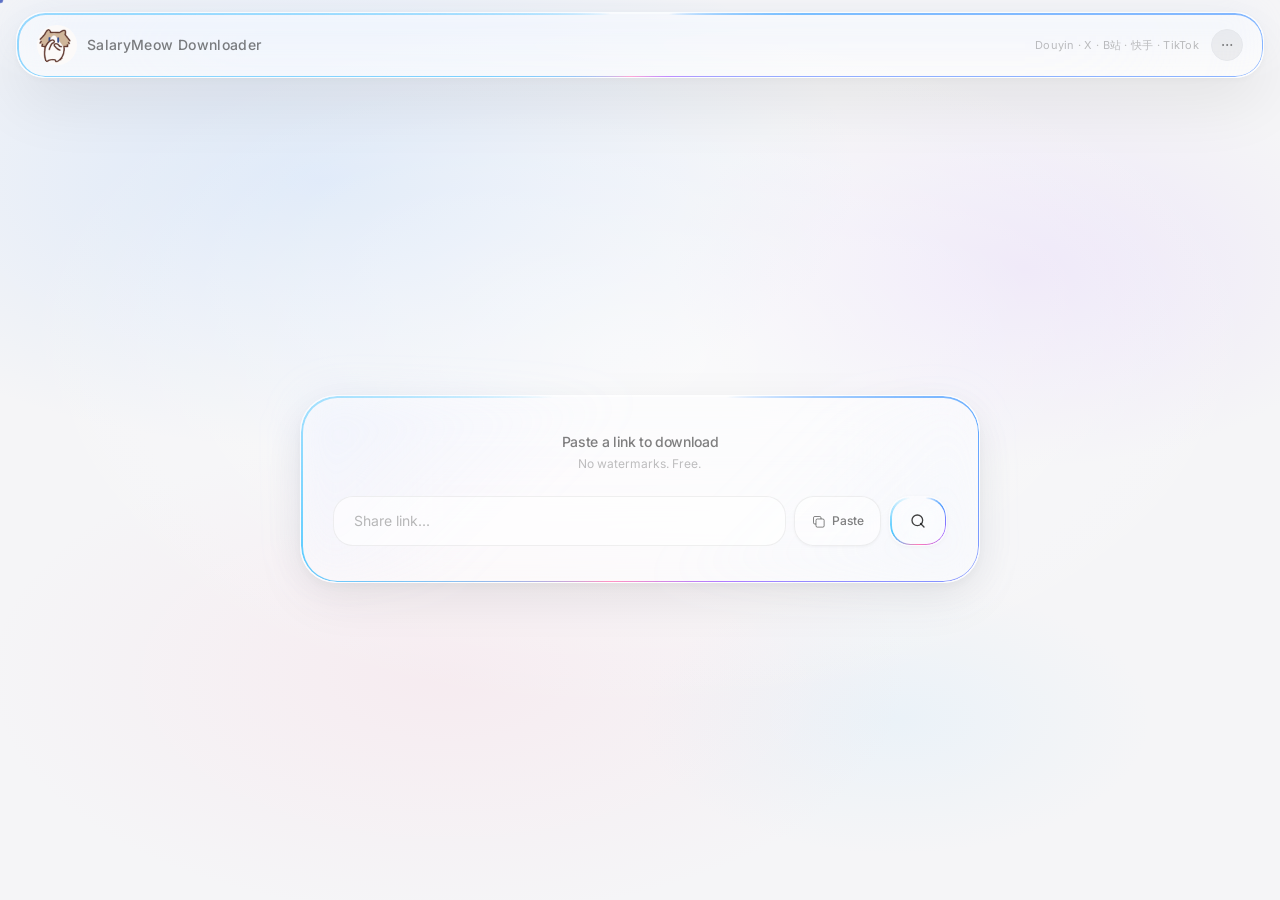
==== commit a287cf9c: "feat: 多平台无水印下载器 - 项目结构：src/ 包布局，符合 Python 标准 - 核心功能：抖音、TikTok、B站、Twitter、快手 - f2 API 模式：解析速度提升 3-4 倍" ====
--- a/static/index.html
+++ b/static/index.html
@@ -811,7 +811,7 @@
           <p id="progressText" class="text-[11px] text-black/30 mt-1.5 text-center"></p>
         </div>
 
-        <button onclick="location.reload()" class="w-full text-xs text-red-400/60 hover:text-red-500/80 py-1 transition-colors">Reset</button>
+        <button onclick="if(currentAbortController){currentAbortController.abort();currentAbortController=null;} location.reload()" class="w-full text-xs text-red-400/60 hover:text-red-500/80 py-1 transition-colors">Reset</button>
       </div>
     </div>
   </div>
@@ -850,27 +850,34 @@
 }
 
 const mousePos = { x: 0, y: 0, history: [] };
+let trailMoving = false;
+let trailTimer = null;
 
 document.addEventListener('pointermove', e => {
   mousePos.x = e.clientX;
   mousePos.y = e.clientY;
   mousePos.history.push({ x: e.clientX, y: e.clientY });
   if (mousePos.history.length > TRAIL_COUNT) mousePos.history.shift();
+  trailMoving = true;
+  clearTimeout(trailTimer);
+  trailTimer = setTimeout(() => { trailMoving = false; }, 100);
 });
 
 // Clear trail when pointer leaves (prevents ghost trails on mobile)
 document.addEventListener('pointerleave', () => {
   mousePos.history = [];
+  trailMoving = false;
   trailDots.forEach(d => { d.el.style.opacity = '0'; });
 });
 document.addEventListener('pointercancel', () => {
   mousePos.history = [];
+  trailMoving = false;
   trailDots.forEach(d => { d.el.style.opacity = '0'; });
 });
 
 function updateTrail() {
-  // Skip trail rendering on mobile to avoid ghost trails
-  if (!isMobile) {
+  // Skip trail rendering on mobile or when mouse is stationary
+  if (!isMobile && trailMoving) {
     for (let i = 0; i < TRAIL_COUNT; i++) {
       const idx = mousePos.history.length - 1 - i;
       if (idx >= 0) {
@@ -897,6 +904,7 @@
 let currentVideoUrl = '', currentContentType = 'video';
 let currentImages = [], currentPhotoIdx = 0;
 let currentLivePhotos = [], currentLivePhotoIdx = 0;
+let currentAbortController = null;  // 用于取消下载
 
 const card = document.getElementById('magicCard');
 const inputLayer = document.getElementById('inputLayer');
@@ -1003,6 +1011,11 @@
 
 // ═══ Reset ═══
 function resetCard() {
+  // 打断正在进行的下载
+  if (currentAbortController) {
+    currentAbortController.abort();
+    currentAbortController = null;
+  }
   gsap.killTweensOf(card);
   gsap.killTweensOf(resultLayer);
   gsap.killTweensOf(inputLayer);
@@ -1040,10 +1053,98 @@
     opacity: 1, y: 0, duration: 0.3, stagger: 0.03, delay: 0.3, ease: 'power2.out',
   });
 
-  currentUrl = ''; currentVideoUrl = ''; currentContentType = 'video';
+  currentUrl = ''; currentVideoUrl = ''; currentContentType = 'video'; currentType = 'video';
+  currentImages = []; currentPhotoIdx = 0;
+  currentLivePhotos = []; currentLivePhotoIdx = 0;
+  if (currentAbortController) { currentAbortController.abort(); currentAbortController = null; }
   document.getElementById('urlInput').value = '';
   document.getElementById('parseBtn').disabled = false;
   document.getElementById('downloadBtn').disabled = true;
+  document.getElementById('downloadText').textContent = 'Download';
+  document.getElementById('downloadSpinner').classList.add('hidden');
+  document.getElementById('progressWrap').classList.add('hidden');
+  document.getElementById('progressBar').style.width = '0%';
+  document.getElementById('progressText').textContent = '';
+}
+
+// ═══ 剪贴板监听 ═══
+let lastClipboardContent = '';
+
+// 检查剪贴板变化
+async function checkClipboard() {
+  // 只在HTTPS或localhost下尝试Clipboard API
+  if (!window.isSecureContext && location.hostname !== 'localhost') return;
+
+  try {
+    if (navigator.clipboard && navigator.clipboard.readText) {
+      const text = await navigator.clipboard.readText();
+      if (text && text !== lastClipboardContent && isVideoUrl(text)) {
+        lastClipboardContent = text;
+        document.getElementById('urlInput').value = text;
+        parseVideo();
+      }
+    }
+  } catch (e) {
+    // 静默失败
+  }
+}
+
+// 检查是否是视频链接
+function isVideoUrl(text) {
+  return text.includes('douyin.com') || text.includes('tiktok.com') ||
+         text.includes('bilibili.com') || text.includes('kuaishou.com') ||
+         text.includes('twitter.com') || text.includes('x.com');
+}
+
+// 页面加载时启动监听（已全部禁用，只在点击粘贴按钮时触发）
+// if (window.isSecureContext || location.hostname === 'localhost') {
+//   setInterval(checkClipboard, 1000);  // 已禁用：每秒自动检查剪切板
+//   window.addEventListener('focus', checkClipboard);  // 已禁用：焦点时检查
+// }
+
+// ═══ 剪贴板API尝试 ═══
+async function readClipboard() {
+  // 方法1: Clipboard API (现代浏览器)
+  if (navigator.clipboard && navigator.clipboard.readText) {
+    try {
+      const text = await navigator.clipboard.readText();
+      if (text) return text;
+    } catch (e) {
+      console.log('Clipboard API failed:', e);
+    }
+  }
+
+  // 方法2: Async Clipboard API (新API)
+  if (navigator.clipboard && navigator.clipboard.read) {
+    try {
+      const items = await navigator.clipboard.read();
+      for (const item of items) {
+        for (const type of item.types) {
+          if (type === 'text/plain') {
+            const blob = await item.getType(type);
+            const text = await blob.text();
+            if (text) return text;
+          }
+        }
+      }
+    } catch (e) {
+      console.log('Async Clipboard API failed:', e);
+    }
+  }
+
+  // 方法3: 临时输入框 + execCommand (兼容旧浏览器)
+  return new Promise((resolve) => {
+    const tmp = document.createElement('input');
+    tmp.style.cssText = 'position:fixed;opacity:0;top:0;left:0';
+    document.body.appendChild(tmp);
+    tmp.focus();
+    try { document.execCommand('paste'); } catch {}
+    setTimeout(() => {
+      const text = tmp.value;
+      tmp.remove();
+      resolve(text || null);
+    }, 200);
+  });
 }
 
 // ═══ Actions ═══
@@ -1063,7 +1164,7 @@
   try { document.execCommand('paste'); } catch {}
   setTimeout(() => {
     if (tmp.value) { input.value = tmp.value; parseVideo(); }
-    else showToast('Long press the input box to paste', 'info');
+    else showToast('请长按输入框粘贴', 'info');
     tmp.remove();
   }, 200);
 }
@@ -1374,11 +1475,12 @@
   if (!text.startsWith('http://') && !text.startsWith('https://')) { text = 'https://' + text; }
   input.value = text; currentUrl = text;
   document.getElementById('parseBtn').disabled = true;
+  document.getElementById('downloadBtn').disabled = true;  // 解析期间禁用下载
 
   animateToDroplet();
 
   try {
-    const res = await fetch('/api/parse', { method: 'POST', headers: { 'Content-Type': 'application/json' }, body: JSON.stringify({ url: text }) });
+    const res = await fetch('/api/parse', { method: 'POST', headers: { 'Content-Type': 'application/json' }, body: JSON.stringify({ url: text }), signal: AbortSignal.timeout(30000) });
     const data = await res.json();
     if (!res.ok) throw new Error(data.detail || 'Parse failed');
     buildResult(data);
@@ -1410,6 +1512,7 @@
     inputLayer.classList.remove('hidden');
     gsap.fromTo(inputLayer, { opacity: 0, y: -8 }, { opacity: 1, y: 0, duration: 0.3, ease: 'power2.out' });
     document.getElementById('parseBtn').disabled = false;
+    document.getElementById('downloadBtn').disabled = false;  // 重置下载按钮状态
     showToast(e.message, 'error');
   }
 }
@@ -1530,24 +1633,87 @@
 }
 
 // ═══ Download ═══
+async function _downloadWithProgress(body, { showProgress = true } = {}) {
+  const progressWrap = document.getElementById('progressWrap');
+  const progressBar = document.getElementById('progressBar');
+  const progressText = document.getElementById('progressText');
+  if (showProgress) {
+    progressWrap.classList.remove('hidden');
+    progressBar.style.width = '0%';
+    progressText.textContent = '';
+  }
+  const resp = await fetch('/api/download', {
+    method: 'POST',
+    headers: { 'Content-Type': 'application/json' },
+    body: JSON.stringify(body),
+    signal: currentAbortController.signal
+  });
+  if (!resp.ok) { const d = await resp.json().catch(() => ({})); throw new Error(d.detail || 'Download failed'); }
+
+  const contentLength = parseInt(resp.headers.get('X-File-Size') || resp.headers.get('Content-Length') || '0', 10);
+  const reader = resp.body.getReader();
+  const chunks = [];
+  let received = 0;
+
+  while (true) {
+    const { done, value } = await reader.read();
+    if (done) break;
+    chunks.push(value);
+    received += value.length;
+    if (showProgress && contentLength > 0) {
+      const pct = Math.round((received / contentLength) * 100);
+      progressBar.style.width = pct + '%';
+      progressText.textContent = pct + '% · ' + formatSize(received) + ' / ' + formatSize(contentLength);
+    } else if (showProgress) {
+      progressText.textContent = formatSize(received);
+    }
+  }
+
+  if (showProgress) {
+    progressBar.style.width = '100%';
+    progressText.textContent = 'Done!';
+  }
+
+  const blob = new Blob(chunks);
+  let fn = 'download';
+  const disp = resp.headers.get('Content-Disposition') || '';
+  const rfc = disp.match(/filename\*=(?:UTF-8|utf-8)''(.+?)(?:;|$)/i);
+  if (rfc) fn = decodeURIComponent(rfc[1]);
+  else { const m = disp.match(/filename="?(.+?)"?$/); if (m) fn = m[1]; }
+  return { blob, fn };
+}
+
+function _saveBlob(blob, fn) {
+  const a = document.createElement('a'); a.href = URL.createObjectURL(blob); a.download = fn;
+  document.body.appendChild(a); a.click(); document.body.removeChild(a); setTimeout(() => URL.revokeObjectURL(a.href), 1000);
+}
+
+function _showProgress() {
+  document.getElementById('progressWrap').classList.remove('hidden');
+  document.getElementById('progressBar').style.width = '0%';
+  document.getElementById('progressText').textContent = '';
+}
+function _hideProgress() {
+  setTimeout(() => { document.getElementById('progressWrap').classList.add('hidden'); }, 3000);
+}
 async function downloadCurrentPhoto() {
   if (!currentUrl) return;
   const btn = document.getElementById('photoButtons').querySelector('button:first-child');
   btn.disabled = true;
   const origText = btn.textContent;
   btn.textContent = 'Downloading...';
+  currentAbortController = new AbortController();
   try {
-    const res = await fetch('/api/download', { method: 'POST', headers: { 'Content-Type': 'application/json' }, body: JSON.stringify({ url: currentUrl, type: 'image', image_index: currentPhotoIdx }) });
-    if (!res.ok) { const d = await res.json(); throw new Error(d.detail); }
-    const blob = await res.blob();
-    let fn = 'image.webp';
-    const disp = res.headers.get('Content-Disposition') || '';
-    const rfc = disp.match(/filename\*=(?:UTF-8|utf-8)''(.+?)(?:;|$)/i);
-    if (rfc) fn = decodeURIComponent(rfc[1]); else { const m = disp.match(/filename="?(.+?)"?$/); if (m) fn = m[1]; }
-    const a = document.createElement('a'); a.href = URL.createObjectURL(blob); a.download = fn;
-    document.body.appendChild(a); a.click(); document.body.removeChild(a); URL.revokeObjectURL(a.href);
-  } catch (e) { showToast(e.message || 'Failed', 'error'); }
-  finally { btn.disabled = false; btn.textContent = origText; }
+    const { blob, fn } = await _downloadWithProgress({ url: currentUrl, type: 'image', image_index: currentPhotoIdx });
+    _saveBlob(blob, fn);
+  } catch (e) {
+    if (e.name === 'AbortError') { showToast('下载已取消', 'info'); }
+    else { showToast(e.message || 'Failed', 'error'); }
+  } finally {
+    currentAbortController = null;
+    btn.disabled = false; btn.textContent = origText;
+    _hideProgress();
+  }
 }
 
 async function downloadSlideshow() {
@@ -1556,18 +1722,18 @@
   btn.disabled = true;
   const origText = btn.textContent;
   btn.textContent = 'Creating...';
+  currentAbortController = new AbortController();
   try {
-    const res = await fetch('/api/download', { method: 'POST', headers: { 'Content-Type': 'application/json' }, body: JSON.stringify({ url: currentUrl, type: 'video' }) });
-    if (!res.ok) { const d = await res.json(); throw new Error(d.detail); }
-    const blob = await res.blob();
-    let fn = 'slideshow.mp4';
-    const disp = res.headers.get('Content-Disposition') || '';
-    const rfc = disp.match(/filename\*=(?:UTF-8|utf-8)''(.+?)(?:;|$)/i);
-    if (rfc) fn = decodeURIComponent(rfc[1]); else { const m = disp.match(/filename="?(.+?)"?$/); if (m) fn = m[1]; }
-    const a = document.createElement('a'); a.href = URL.createObjectURL(blob); a.download = fn;
-    document.body.appendChild(a); a.click(); document.body.removeChild(a); URL.revokeObjectURL(a.href);
-  } catch (e) { showToast(e.message || 'Failed', 'error'); }
-  finally { btn.disabled = false; btn.textContent = origText; }
+    const { blob, fn } = await _downloadWithProgress({ url: currentUrl, type: 'video' });
+    _saveBlob(blob, fn);
+  } catch (e) {
+    if (e.name === 'AbortError') { showToast('下载已取消', 'info'); }
+    else { showToast(e.message || 'Failed', 'error'); }
+  } finally {
+    currentAbortController = null;
+    btn.disabled = false; btn.textContent = origText;
+    _hideProgress();
+  }
 }
 
 async function downloadAllPhotos() {
@@ -1575,28 +1741,54 @@
   const btn = document.getElementById('photoButtons').querySelector('button:nth-child(2)');
   btn.disabled = true;
   const origText = btn.textContent;
+  currentAbortController = new AbortController();
+  let done = 0;
+  const total = currentImages.length;
+
+  const progressWrap = document.getElementById('progressWrap');
+  const progressBar = document.getElementById('progressBar');
+  const progressText = document.getElementById('progressText');
+  progressWrap.classList.remove('hidden');
+  progressBar.style.width = '0%';
+  progressText.textContent = `0 / ${total} images`;
+
+  async function downloadOne(i) {
+    const { blob, fn } = await _downloadWithProgress(
+      { url: currentUrl, type: 'image', image_index: i },
+      { showProgress: false }
+    );
+    _saveBlob(blob, fn);
+    done++;
+    const pct = Math.round((done / total) * 100);
+    progressBar.style.width = pct + '%';
+    progressText.textContent = `${done} / ${total} images`;
+    btn.textContent = `Downloading ${done}/${total}...`;
+  }
+
   try {
-    for (let i = 0; i < currentImages.length; i++) {
-      btn.textContent = `Downloading ${i + 1}/${currentImages.length}...`;
-      const res = await fetch('/api/download', {
-        method: 'POST',
-        headers: { 'Content-Type': 'application/json' },
-        body: JSON.stringify({ url: currentUrl, type: 'image', image_index: i })
-      });
-      if (!res.ok) { const d = await res.json(); throw new Error(d.detail); }
-      const blob = await res.blob();
-      let fn = `image_${i + 1}.webp`;
-      const disp = res.headers.get('Content-Disposition') || '';
-      const rfc = disp.match(/filename\*=(?:UTF-8|utf-8)''(.+?)(?:;|$)/i);
-      if (rfc) fn = decodeURIComponent(rfc[1]); else { const m = disp.match(/filename="?(.+?)"?$/); if (m) fn = m[1]; }
-      const a = document.createElement('a'); a.href = URL.createObjectURL(blob); a.download = fn;
-      document.body.appendChild(a); a.click(); document.body.removeChild(a); URL.revokeObjectURL(a.href);
-      // 等待一小段时间再下载下一张
-      if (i < currentImages.length - 1) await new Promise(r => setTimeout(r, 500));
+    const queue = Array.from({ length: total }, (_, i) => i);
+    const concurrency = 3;
+    const workers = Array.from({ length: Math.min(concurrency, total) }, async () => {
+      while (queue.length) {
+        if (currentAbortController.signal.aborted) break;
+        const i = queue.shift();
+        await downloadOne(i);
+      }
+    });
+    await Promise.all(workers);
+    if (!currentAbortController.signal.aborted) {
+      progressBar.style.width = '100%';
+      progressText.textContent = 'Done!';
+      showToast(`Downloaded ${total} images`, 'success');
     }
-    showToast(`Downloaded ${currentImages.length} images`, 'success');
-  } catch (e) { showToast(e.message || 'Failed', 'error'); }
-  finally { btn.disabled = false; btn.textContent = origText; }
+  } catch (e) {
+    if (e.name === 'AbortError') { showToast('下载已取消', 'info'); }
+    else { showToast(e.message || 'Failed', 'error'); }
+  } finally {
+    currentAbortController = null;
+    btn.disabled = false;
+    btn.textContent = origText;
+  }
 }
 
 async function downloadLivePhoto() {
@@ -1605,37 +1797,39 @@
   btn.disabled = true;
   const origText = btn.textContent;
   btn.textContent = 'Converting...';
+  currentAbortController = new AbortController();
   try {
-    const res = await fetch('/api/download', { method: 'POST', headers: { 'Content-Type': 'application/json' }, body: JSON.stringify({ url: currentUrl, live_photo_format: true }) });
-    if (!res.ok) { const d = await res.json(); throw new Error(d.detail); }
-    const blob = await res.blob();
-    let fn = 'live_photo.mov';
-    const disp = res.headers.get('Content-Disposition') || '';
-    const rfc = disp.match(/filename\*=(?:UTF-8|utf-8)''(.+?)(?:;|$)/i);
-    if (rfc) fn = decodeURIComponent(rfc[1]); else { const m = disp.match(/filename="?(.+?)"?$/); if (m) fn = m[1]; }
-    const a = document.createElement('a'); a.href = URL.createObjectURL(blob); a.download = fn;
-    document.body.appendChild(a); a.click(); document.body.removeChild(a); URL.revokeObjectURL(a.href);
-  } catch (e) { showToast(e.message || 'Failed', 'error'); }
-  finally { btn.disabled = false; btn.textContent = origText; }
+    const { blob, fn } = await _downloadWithProgress({ url: currentUrl, live_photo_format: true, live_photo_index: currentLivePhotoIdx || 0 });
+    _saveBlob(blob, fn);
+  } catch (e) {
+    if (e.name === 'AbortError') { showToast('下载已取消', 'info'); }
+    else { showToast(e.message || 'Failed', 'error'); }
+  } finally {
+    currentAbortController = null;
+    btn.disabled = false; btn.textContent = origText;
+    _hideProgress();
+  }
 }
 
 async function downloadLivePhotoAsVideo() {
   if (!currentUrl) return;
   const btn = document.getElementById('downloadBtn'); btn.disabled = true;
-  document.getElementById('downloadText').textContent = 'Downloading...';
-  document.getElementById('downloadSpinner').classList.remove('hidden');
+  const textEl = document.getElementById('downloadText');
+  const spinner = document.getElementById('downloadSpinner');
+  textEl.textContent = 'Downloading...';
+  spinner.classList.remove('hidden');
+  currentAbortController = new AbortController();
   try {
-    const res = await fetch('/api/download', { method: 'POST', headers: { 'Content-Type': 'application/json' }, body: JSON.stringify({ url: currentUrl, type: 'video' }) });
-    if (!res.ok) { const d = await res.json(); throw new Error(d.detail); }
-    const blob = await res.blob();
-    let fn = 'video.mp4';
-    const disp = res.headers.get('Content-Disposition') || '';
-    const rfc = disp.match(/filename\*=(?:UTF-8|utf-8)''(.+?)(?:;|$)/i);
-    if (rfc) fn = decodeURIComponent(rfc[1]); else { const m = disp.match(/filename="?(.+?)"?$/); if (m) fn = m[1]; }
-    const a = document.createElement('a'); a.href = URL.createObjectURL(blob); a.download = fn;
-    document.body.appendChild(a); a.click(); document.body.removeChild(a); URL.revokeObjectURL(a.href);
-  } catch (e) { showToast(e.message || 'Failed', 'error'); }
-  finally { btn.disabled = false; document.getElementById('downloadSpinner').classList.add('hidden'); document.getElementById('downloadText').textContent = 'Video'; }
+    const { blob, fn } = await _downloadWithProgress({ url: currentUrl, type: 'video', live_photo_index: currentLivePhotoIdx || 0 });
+    _saveBlob(blob, fn);
+  } catch (e) {
+    if (e.name === 'AbortError') { showToast('下载已取消', 'info'); }
+    else { showToast(e.message || 'Failed', 'error'); }
+  } finally {
+    currentAbortController = null;
+    btn.disabled = false; textEl.textContent = 'Video'; spinner.classList.add('hidden');
+    _hideProgress();
+  }
 }
 
 function formatSize(bytes) {
@@ -1650,62 +1844,22 @@
   const btn = document.getElementById('downloadBtn'); btn.disabled = true;
   const textEl = document.getElementById('downloadText');
   const spinner = document.getElementById('downloadSpinner');
-  const progressWrap = document.getElementById('progressWrap');
-  const progressBar = document.getElementById('progressBar');
-  const progressText = document.getElementById('progressText');
   textEl.textContent = 'Downloading...';
   spinner.classList.remove('hidden');
-  progressWrap.classList.remove('hidden');
-  progressBar.style.width = '0%';
-  progressText.textContent = '';
+  currentAbortController = new AbortController();
 
   try {
-    const resp = await fetch('/api/download', {
-      method: 'POST',
-      headers: { 'Content-Type': 'application/json' },
-      body: JSON.stringify({ url: currentUrl, quality: currentQuality, type: currentType })
-    });
-    if (!resp.ok) {
-      const err = await resp.json().catch(() => ({}));
-      throw new Error(err.detail || 'Download failed');
-    }
-
-    const contentLength = parseInt(resp.headers.get('Content-Length') || '0', 10);
-    const reader = resp.body.getReader();
-    const chunks = [];
-    let received = 0;
-
-    while (true) {
-      const { done, value } = await reader.read();
-      if (done) break;
-      chunks.push(value);
-      received += value.length;
-      if (contentLength > 0) {
-        const pct = Math.round((received / contentLength) * 100);
-        progressBar.style.width = pct + '%';
-        progressText.textContent = pct + '% · ' + formatSize(received) + ' / ' + formatSize(contentLength);
-      } else {
-        progressText.textContent = formatSize(received);
-      }
-    }
-
-    const blob = new Blob(chunks);
-    let fn = 'video.mp4';
-    const disp = resp.headers.get('Content-Disposition') || '';
-    const rfc = disp.match(/filename\*=(?:UTF-8|utf-8)''(.+?)(?:;|$)/i);
-    if (rfc) fn = decodeURIComponent(rfc[1]);
-    else { const m = disp.match(/filename="?(.+?)"?$/); if (m) fn = m[1]; }
-    const a = document.createElement('a'); a.href = URL.createObjectURL(blob); a.download = fn;
-    document.body.appendChild(a); a.click(); document.body.removeChild(a); URL.revokeObjectURL(a.href);
-    progressBar.style.width = '100%';
-    progressText.textContent = 'Done!';
+    const { blob, fn } = await _downloadWithProgress({ url: currentUrl, quality: currentQuality, type: currentType });
+    _saveBlob(blob, fn);
     updateLabel();
   } catch (e) {
-    showToast(e.message, 'error');
+    if (e.name === 'AbortError') { showToast('下载已取消', 'info'); }
+    else { showToast(e.message, 'error'); }
   } finally {
+    currentAbortController = null;
     btn.disabled = false;
     spinner.classList.add('hidden');
-    setTimeout(() => { progressWrap.classList.add('hidden'); }, 3000);
+    _hideProgress();
   }
 }
 
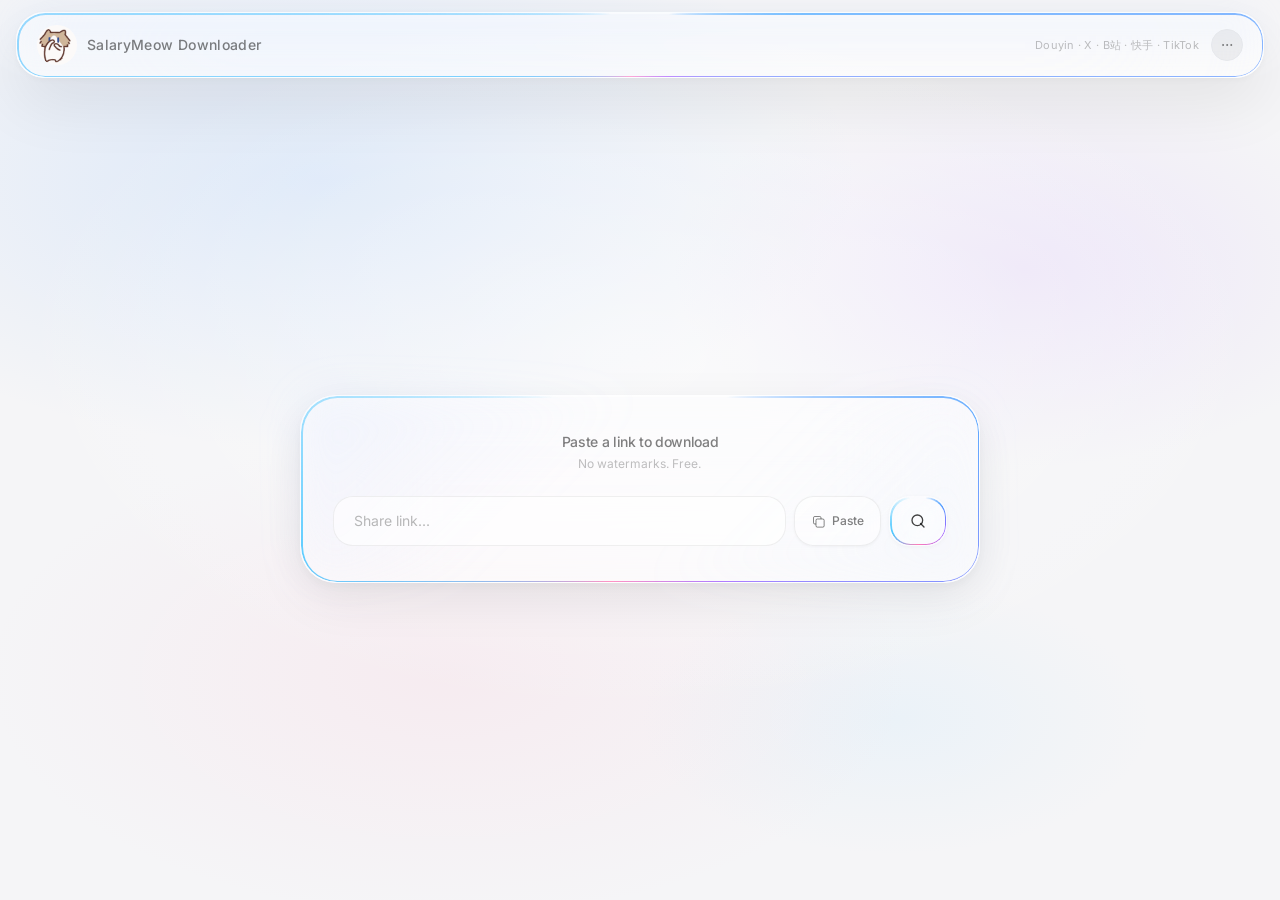
==== commit f81219b7: "v1.0.1: 性能优化与 Bug 修复 - 集成 f2 API 模式，解析速度提升 3-4 倍 - 智能分块下载，根据文件大小动态调整 - 新增 Range 支持检测工具 - 修复多个 Bug - " ====
--- a/static/index.html
+++ b/static/index.html
@@ -811,7 +811,11 @@
           <p id="progressText" class="text-[11px] text-black/30 mt-1.5 text-center"></p>
         </div>
 
+<<<<<<< HEAD
         <button onclick="if(currentAbortController){currentAbortController.abort();currentAbortController=null;} location.reload()" class="w-full text-xs text-red-400/60 hover:text-red-500/80 py-1 transition-colors">Reset</button>
+=======
+        <button onclick="location.reload()" class="w-full text-xs text-red-400/60 hover:text-red-500/80 py-1 transition-colors">Reset</button>
+>>>>>>> 30e4c2f26e62986a7a3b4d3de2e8e4497d49ece2
       </div>
     </div>
   </div>
@@ -850,34 +854,51 @@
 }
 
 const mousePos = { x: 0, y: 0, history: [] };
+<<<<<<< HEAD
 let trailMoving = false;
 let trailTimer = null;
+=======
+>>>>>>> 30e4c2f26e62986a7a3b4d3de2e8e4497d49ece2
 
 document.addEventListener('pointermove', e => {
   mousePos.x = e.clientX;
   mousePos.y = e.clientY;
   mousePos.history.push({ x: e.clientX, y: e.clientY });
   if (mousePos.history.length > TRAIL_COUNT) mousePos.history.shift();
+<<<<<<< HEAD
   trailMoving = true;
   clearTimeout(trailTimer);
   trailTimer = setTimeout(() => { trailMoving = false; }, 100);
+=======
+>>>>>>> 30e4c2f26e62986a7a3b4d3de2e8e4497d49ece2
 });
 
 // Clear trail when pointer leaves (prevents ghost trails on mobile)
 document.addEventListener('pointerleave', () => {
   mousePos.history = [];
+<<<<<<< HEAD
   trailMoving = false;
+=======
+>>>>>>> 30e4c2f26e62986a7a3b4d3de2e8e4497d49ece2
   trailDots.forEach(d => { d.el.style.opacity = '0'; });
 });
 document.addEventListener('pointercancel', () => {
   mousePos.history = [];
+<<<<<<< HEAD
   trailMoving = false;
+=======
+>>>>>>> 30e4c2f26e62986a7a3b4d3de2e8e4497d49ece2
   trailDots.forEach(d => { d.el.style.opacity = '0'; });
 });
 
 function updateTrail() {
+<<<<<<< HEAD
   // Skip trail rendering on mobile or when mouse is stationary
   if (!isMobile && trailMoving) {
+=======
+  // Skip trail rendering on mobile to avoid ghost trails
+  if (!isMobile) {
+>>>>>>> 30e4c2f26e62986a7a3b4d3de2e8e4497d49ece2
     for (let i = 0; i < TRAIL_COUNT; i++) {
       const idx = mousePos.history.length - 1 - i;
       if (idx >= 0) {
@@ -904,7 +925,10 @@
 let currentVideoUrl = '', currentContentType = 'video';
 let currentImages = [], currentPhotoIdx = 0;
 let currentLivePhotos = [], currentLivePhotoIdx = 0;
+<<<<<<< HEAD
 let currentAbortController = null;  // 用于取消下载
+=======
+>>>>>>> 30e4c2f26e62986a7a3b4d3de2e8e4497d49ece2
 
 const card = document.getElementById('magicCard');
 const inputLayer = document.getElementById('inputLayer');
@@ -1011,11 +1035,14 @@
 
 // ═══ Reset ═══
 function resetCard() {
+<<<<<<< HEAD
   // 打断正在进行的下载
   if (currentAbortController) {
     currentAbortController.abort();
     currentAbortController = null;
   }
+=======
+>>>>>>> 30e4c2f26e62986a7a3b4d3de2e8e4497d49ece2
   gsap.killTweensOf(card);
   gsap.killTweensOf(resultLayer);
   gsap.killTweensOf(inputLayer);
@@ -1053,6 +1080,7 @@
     opacity: 1, y: 0, duration: 0.3, stagger: 0.03, delay: 0.3, ease: 'power2.out',
   });
 
+<<<<<<< HEAD
   currentUrl = ''; currentVideoUrl = ''; currentContentType = 'video'; currentType = 'video';
   currentImages = []; currentPhotoIdx = 0;
   currentLivePhotos = []; currentLivePhotoIdx = 0;
@@ -1145,6 +1173,12 @@
       resolve(text || null);
     }, 200);
   });
+=======
+  currentUrl = ''; currentVideoUrl = ''; currentContentType = 'video';
+  document.getElementById('urlInput').value = '';
+  document.getElementById('parseBtn').disabled = false;
+  document.getElementById('downloadBtn').disabled = true;
+>>>>>>> 30e4c2f26e62986a7a3b4d3de2e8e4497d49ece2
 }
 
 // ═══ Actions ═══
@@ -1164,7 +1198,11 @@
   try { document.execCommand('paste'); } catch {}
   setTimeout(() => {
     if (tmp.value) { input.value = tmp.value; parseVideo(); }
+<<<<<<< HEAD
     else showToast('请长按输入框粘贴', 'info');
+=======
+    else showToast('Long press the input box to paste', 'info');
+>>>>>>> 30e4c2f26e62986a7a3b4d3de2e8e4497d49ece2
     tmp.remove();
   }, 200);
 }
@@ -1475,12 +1513,19 @@
   if (!text.startsWith('http://') && !text.startsWith('https://')) { text = 'https://' + text; }
   input.value = text; currentUrl = text;
   document.getElementById('parseBtn').disabled = true;
+<<<<<<< HEAD
   document.getElementById('downloadBtn').disabled = true;  // 解析期间禁用下载
+=======
+>>>>>>> 30e4c2f26e62986a7a3b4d3de2e8e4497d49ece2
 
   animateToDroplet();
 
   try {
+<<<<<<< HEAD
     const res = await fetch('/api/parse', { method: 'POST', headers: { 'Content-Type': 'application/json' }, body: JSON.stringify({ url: text }), signal: AbortSignal.timeout(30000) });
+=======
+    const res = await fetch('/api/parse', { method: 'POST', headers: { 'Content-Type': 'application/json' }, body: JSON.stringify({ url: text }) });
+>>>>>>> 30e4c2f26e62986a7a3b4d3de2e8e4497d49ece2
     const data = await res.json();
     if (!res.ok) throw new Error(data.detail || 'Parse failed');
     buildResult(data);
@@ -1512,7 +1557,10 @@
     inputLayer.classList.remove('hidden');
     gsap.fromTo(inputLayer, { opacity: 0, y: -8 }, { opacity: 1, y: 0, duration: 0.3, ease: 'power2.out' });
     document.getElementById('parseBtn').disabled = false;
+<<<<<<< HEAD
     document.getElementById('downloadBtn').disabled = false;  // 重置下载按钮状态
+=======
+>>>>>>> 30e4c2f26e62986a7a3b4d3de2e8e4497d49ece2
     showToast(e.message, 'error');
   }
 }
@@ -1633,6 +1681,7 @@
 }
 
 // ═══ Download ═══
+<<<<<<< HEAD
 async function _downloadWithProgress(body, { showProgress = true } = {}) {
   const progressWrap = document.getElementById('progressWrap');
   const progressBar = document.getElementById('progressBar');
@@ -1696,12 +1745,15 @@
 function _hideProgress() {
   setTimeout(() => { document.getElementById('progressWrap').classList.add('hidden'); }, 3000);
 }
+=======
+>>>>>>> 30e4c2f26e62986a7a3b4d3de2e8e4497d49ece2
 async function downloadCurrentPhoto() {
   if (!currentUrl) return;
   const btn = document.getElementById('photoButtons').querySelector('button:first-child');
   btn.disabled = true;
   const origText = btn.textContent;
   btn.textContent = 'Downloading...';
+<<<<<<< HEAD
   currentAbortController = new AbortController();
   try {
     const { blob, fn } = await _downloadWithProgress({ url: currentUrl, type: 'image', image_index: currentPhotoIdx });
@@ -1714,6 +1766,20 @@
     btn.disabled = false; btn.textContent = origText;
     _hideProgress();
   }
+=======
+  try {
+    const res = await fetch('/api/download', { method: 'POST', headers: { 'Content-Type': 'application/json' }, body: JSON.stringify({ url: currentUrl, type: 'image', image_index: currentPhotoIdx }) });
+    if (!res.ok) { const d = await res.json(); throw new Error(d.detail); }
+    const blob = await res.blob();
+    let fn = 'image.webp';
+    const disp = res.headers.get('Content-Disposition') || '';
+    const rfc = disp.match(/filename\*=(?:UTF-8|utf-8)''(.+?)(?:;|$)/i);
+    if (rfc) fn = decodeURIComponent(rfc[1]); else { const m = disp.match(/filename="?(.+?)"?$/); if (m) fn = m[1]; }
+    const a = document.createElement('a'); a.href = URL.createObjectURL(blob); a.download = fn;
+    document.body.appendChild(a); a.click(); document.body.removeChild(a); URL.revokeObjectURL(a.href);
+  } catch (e) { showToast(e.message || 'Failed', 'error'); }
+  finally { btn.disabled = false; btn.textContent = origText; }
+>>>>>>> 30e4c2f26e62986a7a3b4d3de2e8e4497d49ece2
 }
 
 async function downloadSlideshow() {
@@ -1722,6 +1788,7 @@
   btn.disabled = true;
   const origText = btn.textContent;
   btn.textContent = 'Creating...';
+<<<<<<< HEAD
   currentAbortController = new AbortController();
   try {
     const { blob, fn } = await _downloadWithProgress({ url: currentUrl, type: 'video' });
@@ -1734,6 +1801,20 @@
     btn.disabled = false; btn.textContent = origText;
     _hideProgress();
   }
+=======
+  try {
+    const res = await fetch('/api/download', { method: 'POST', headers: { 'Content-Type': 'application/json' }, body: JSON.stringify({ url: currentUrl, type: 'video' }) });
+    if (!res.ok) { const d = await res.json(); throw new Error(d.detail); }
+    const blob = await res.blob();
+    let fn = 'slideshow.mp4';
+    const disp = res.headers.get('Content-Disposition') || '';
+    const rfc = disp.match(/filename\*=(?:UTF-8|utf-8)''(.+?)(?:;|$)/i);
+    if (rfc) fn = decodeURIComponent(rfc[1]); else { const m = disp.match(/filename="?(.+?)"?$/); if (m) fn = m[1]; }
+    const a = document.createElement('a'); a.href = URL.createObjectURL(blob); a.download = fn;
+    document.body.appendChild(a); a.click(); document.body.removeChild(a); URL.revokeObjectURL(a.href);
+  } catch (e) { showToast(e.message || 'Failed', 'error'); }
+  finally { btn.disabled = false; btn.textContent = origText; }
+>>>>>>> 30e4c2f26e62986a7a3b4d3de2e8e4497d49ece2
 }
 
 async function downloadAllPhotos() {
@@ -1741,6 +1822,7 @@
   const btn = document.getElementById('photoButtons').querySelector('button:nth-child(2)');
   btn.disabled = true;
   const origText = btn.textContent;
+<<<<<<< HEAD
   currentAbortController = new AbortController();
   let done = 0;
   const total = currentImages.length;
@@ -1789,6 +1871,30 @@
     btn.disabled = false;
     btn.textContent = origText;
   }
+=======
+  try {
+    for (let i = 0; i < currentImages.length; i++) {
+      btn.textContent = `Downloading ${i + 1}/${currentImages.length}...`;
+      const res = await fetch('/api/download', {
+        method: 'POST',
+        headers: { 'Content-Type': 'application/json' },
+        body: JSON.stringify({ url: currentUrl, type: 'image', image_index: i })
+      });
+      if (!res.ok) { const d = await res.json(); throw new Error(d.detail); }
+      const blob = await res.blob();
+      let fn = `image_${i + 1}.webp`;
+      const disp = res.headers.get('Content-Disposition') || '';
+      const rfc = disp.match(/filename\*=(?:UTF-8|utf-8)''(.+?)(?:;|$)/i);
+      if (rfc) fn = decodeURIComponent(rfc[1]); else { const m = disp.match(/filename="?(.+?)"?$/); if (m) fn = m[1]; }
+      const a = document.createElement('a'); a.href = URL.createObjectURL(blob); a.download = fn;
+      document.body.appendChild(a); a.click(); document.body.removeChild(a); URL.revokeObjectURL(a.href);
+      // 等待一小段时间再下载下一张
+      if (i < currentImages.length - 1) await new Promise(r => setTimeout(r, 500));
+    }
+    showToast(`Downloaded ${currentImages.length} images`, 'success');
+  } catch (e) { showToast(e.message || 'Failed', 'error'); }
+  finally { btn.disabled = false; btn.textContent = origText; }
+>>>>>>> 30e4c2f26e62986a7a3b4d3de2e8e4497d49ece2
 }
 
 async function downloadLivePhoto() {
@@ -1797,6 +1903,7 @@
   btn.disabled = true;
   const origText = btn.textContent;
   btn.textContent = 'Converting...';
+<<<<<<< HEAD
   currentAbortController = new AbortController();
   try {
     const { blob, fn } = await _downloadWithProgress({ url: currentUrl, live_photo_format: true, live_photo_index: currentLivePhotoIdx || 0 });
@@ -1809,11 +1916,26 @@
     btn.disabled = false; btn.textContent = origText;
     _hideProgress();
   }
+=======
+  try {
+    const res = await fetch('/api/download', { method: 'POST', headers: { 'Content-Type': 'application/json' }, body: JSON.stringify({ url: currentUrl, live_photo_format: true }) });
+    if (!res.ok) { const d = await res.json(); throw new Error(d.detail); }
+    const blob = await res.blob();
+    let fn = 'live_photo.mov';
+    const disp = res.headers.get('Content-Disposition') || '';
+    const rfc = disp.match(/filename\*=(?:UTF-8|utf-8)''(.+?)(?:;|$)/i);
+    if (rfc) fn = decodeURIComponent(rfc[1]); else { const m = disp.match(/filename="?(.+?)"?$/); if (m) fn = m[1]; }
+    const a = document.createElement('a'); a.href = URL.createObjectURL(blob); a.download = fn;
+    document.body.appendChild(a); a.click(); document.body.removeChild(a); URL.revokeObjectURL(a.href);
+  } catch (e) { showToast(e.message || 'Failed', 'error'); }
+  finally { btn.disabled = false; btn.textContent = origText; }
+>>>>>>> 30e4c2f26e62986a7a3b4d3de2e8e4497d49ece2
 }
 
 async function downloadLivePhotoAsVideo() {
   if (!currentUrl) return;
   const btn = document.getElementById('downloadBtn'); btn.disabled = true;
+<<<<<<< HEAD
   const textEl = document.getElementById('downloadText');
   const spinner = document.getElementById('downloadSpinner');
   textEl.textContent = 'Downloading...';
@@ -1830,6 +1952,22 @@
     btn.disabled = false; textEl.textContent = 'Video'; spinner.classList.add('hidden');
     _hideProgress();
   }
+=======
+  document.getElementById('downloadText').textContent = 'Downloading...';
+  document.getElementById('downloadSpinner').classList.remove('hidden');
+  try {
+    const res = await fetch('/api/download', { method: 'POST', headers: { 'Content-Type': 'application/json' }, body: JSON.stringify({ url: currentUrl, type: 'video' }) });
+    if (!res.ok) { const d = await res.json(); throw new Error(d.detail); }
+    const blob = await res.blob();
+    let fn = 'video.mp4';
+    const disp = res.headers.get('Content-Disposition') || '';
+    const rfc = disp.match(/filename\*=(?:UTF-8|utf-8)''(.+?)(?:;|$)/i);
+    if (rfc) fn = decodeURIComponent(rfc[1]); else { const m = disp.match(/filename="?(.+?)"?$/); if (m) fn = m[1]; }
+    const a = document.createElement('a'); a.href = URL.createObjectURL(blob); a.download = fn;
+    document.body.appendChild(a); a.click(); document.body.removeChild(a); URL.revokeObjectURL(a.href);
+  } catch (e) { showToast(e.message || 'Failed', 'error'); }
+  finally { btn.disabled = false; document.getElementById('downloadSpinner').classList.add('hidden'); document.getElementById('downloadText').textContent = 'Video'; }
+>>>>>>> 30e4c2f26e62986a7a3b4d3de2e8e4497d49ece2
 }
 
 function formatSize(bytes) {
@@ -1844,6 +1982,7 @@
   const btn = document.getElementById('downloadBtn'); btn.disabled = true;
   const textEl = document.getElementById('downloadText');
   const spinner = document.getElementById('downloadSpinner');
+<<<<<<< HEAD
   textEl.textContent = 'Downloading...';
   spinner.classList.remove('hidden');
   currentAbortController = new AbortController();
@@ -1860,6 +1999,64 @@
     btn.disabled = false;
     spinner.classList.add('hidden');
     _hideProgress();
+=======
+  const progressWrap = document.getElementById('progressWrap');
+  const progressBar = document.getElementById('progressBar');
+  const progressText = document.getElementById('progressText');
+  textEl.textContent = 'Downloading...';
+  spinner.classList.remove('hidden');
+  progressWrap.classList.remove('hidden');
+  progressBar.style.width = '0%';
+  progressText.textContent = '';
+
+  try {
+    const resp = await fetch('/api/download', {
+      method: 'POST',
+      headers: { 'Content-Type': 'application/json' },
+      body: JSON.stringify({ url: currentUrl, quality: currentQuality, type: currentType })
+    });
+    if (!resp.ok) {
+      const err = await resp.json().catch(() => ({}));
+      throw new Error(err.detail || 'Download failed');
+    }
+
+    const contentLength = parseInt(resp.headers.get('Content-Length') || '0', 10);
+    const reader = resp.body.getReader();
+    const chunks = [];
+    let received = 0;
+
+    while (true) {
+      const { done, value } = await reader.read();
+      if (done) break;
+      chunks.push(value);
+      received += value.length;
+      if (contentLength > 0) {
+        const pct = Math.round((received / contentLength) * 100);
+        progressBar.style.width = pct + '%';
+        progressText.textContent = pct + '% · ' + formatSize(received) + ' / ' + formatSize(contentLength);
+      } else {
+        progressText.textContent = formatSize(received);
+      }
+    }
+
+    const blob = new Blob(chunks);
+    let fn = 'video.mp4';
+    const disp = resp.headers.get('Content-Disposition') || '';
+    const rfc = disp.match(/filename\*=(?:UTF-8|utf-8)''(.+?)(?:;|$)/i);
+    if (rfc) fn = decodeURIComponent(rfc[1]);
+    else { const m = disp.match(/filename="?(.+?)"?$/); if (m) fn = m[1]; }
+    const a = document.createElement('a'); a.href = URL.createObjectURL(blob); a.download = fn;
+    document.body.appendChild(a); a.click(); document.body.removeChild(a); URL.revokeObjectURL(a.href);
+    progressBar.style.width = '100%';
+    progressText.textContent = 'Done!';
+    updateLabel();
+  } catch (e) {
+    showToast(e.message, 'error');
+  } finally {
+    btn.disabled = false;
+    spinner.classList.add('hidden');
+    setTimeout(() => { progressWrap.classList.add('hidden'); }, 3000);
+>>>>>>> 30e4c2f26e62986a7a3b4d3de2e8e4497d49ece2
   }
 }
 
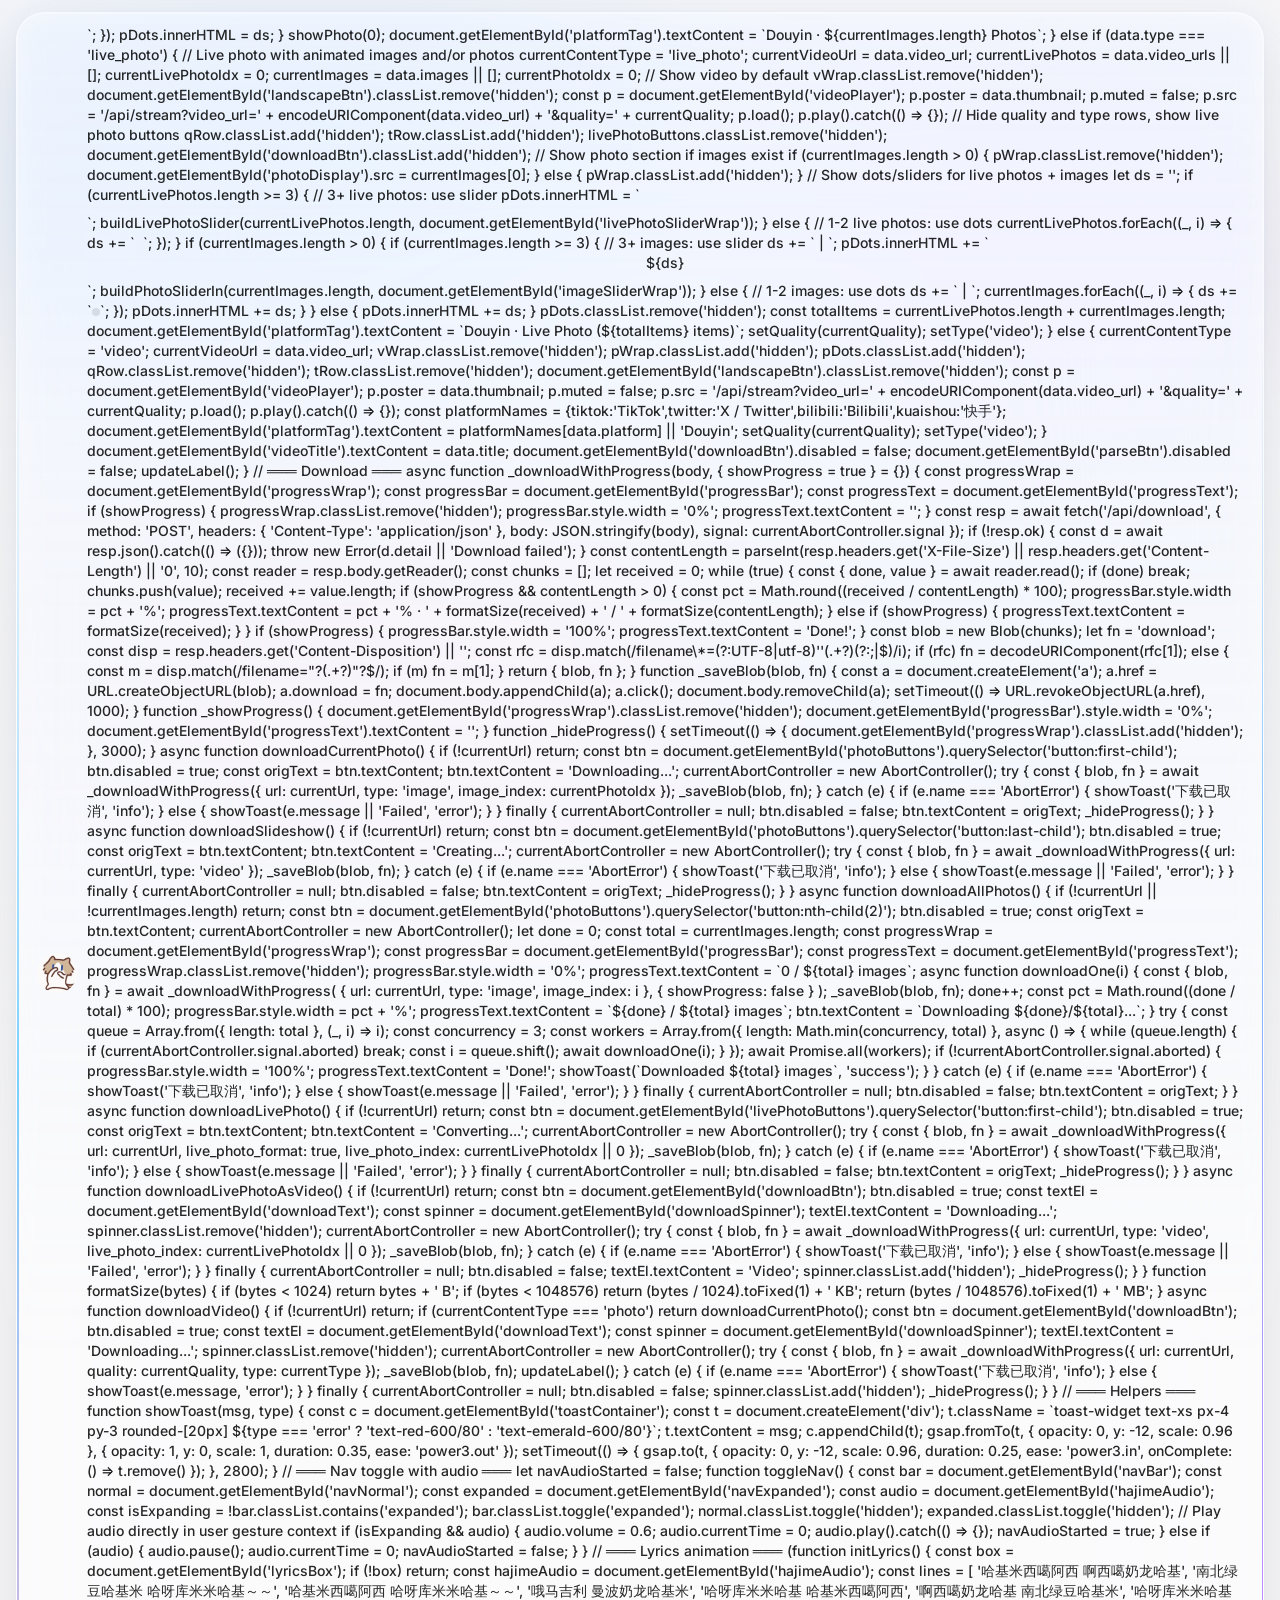
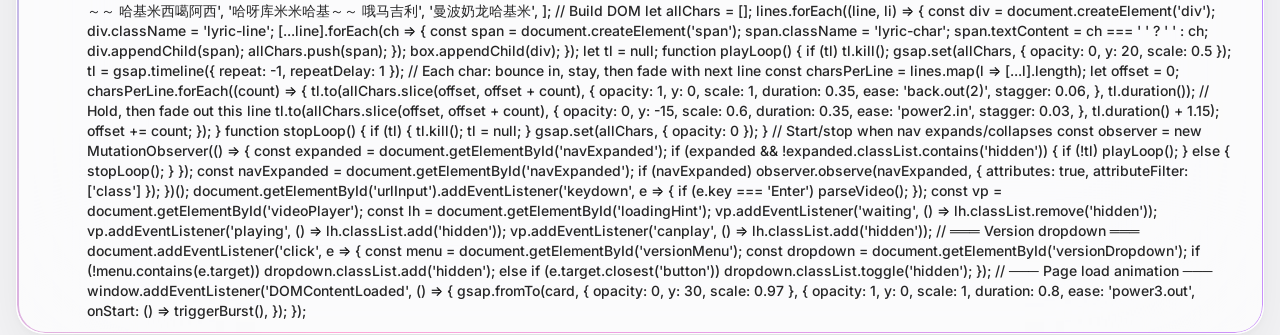
==== commit 4f67277b: "chore: prepare repository for public release" ====
--- a/static/index.html
+++ b/static/index.html
@@ -633,910 +633,7 @@
       <div style="width:40px;height:40px;border-radius:50%;overflow:hidden;flex-shrink:0;" class="cursor-pointer" onclick="toggleNav()">
         <img src="/static/loading-cut.gif" alt="" style="width:40px;height:40px;object-fit:cover;display:block;">
       </div>
-      <span class="text-sm font-medium text-black/50 tracking-wide">SalaryMeow Downloader</span>
-    </div>
-    <div id="navExpanded" class="hidden w-full flex flex-col sm:flex-row items-center justify-center gap-3 sm:gap-6 py-2">
-      <div class="w-20 h-20 sm:w-28 sm:h-28 rounded-full overflow-hidden shrink-0 cursor-pointer" onclick="toggleNav()">
-        <img src="/static/loading-cut.gif" alt="" style="width:100%;height:100%;object-fit:cover;display:block;">
-      </div>
-      <div id="lyricsBox" class="max-w-[260px] sm:max-w-[400px] text-center leading-relaxed"></div>
-    </div>
-    <div class="flex items-center gap-3">
-      <span id="navTag" class="text-[10px] sm:text-[11px] text-black/25 hidden sm:inline tracking-wide">Douyin · X · B站 · 快手 · TikTok</span>
-      <div class="relative" id="versionMenu">
-        <button onclick="document.getElementById('versionMenu').classList.toggle('open')" class="w-8 h-8 rounded-full bg-black/5 hover:bg-black/10 flex items-center justify-center transition-colors border border-black/8">
-          <svg width="14" height="14" viewBox="0 0 24 24" fill="none" stroke="rgba(0,0,0,0.4)" stroke-width="1.5" stroke-linecap="round" stroke-linejoin="round"><circle cx="12" cy="12" r="1"/><circle cx="19" cy="12" r="1"/><circle cx="5" cy="12" r="1"/></svg>
-        </button>
-        <div class="hidden absolute right-0 top-10 w-40 py-1.5 rounded-2xl bg-white/70 backdrop-blur-xl border border-black/8 shadow-lg z-50" id="versionDropdown">
-          <a href="/" class="block px-4 py-2 text-xs text-black font-medium bg-black/5 transition-colors">🤍 Liquid Glass 3.0 ✓</a>
-          <a href="/v1" class="block px-4 py-2 text-xs text-black/60 hover:text-black hover:bg-black/5 transition-colors">🖤 经典暗色版</a>
-          <a href="/v2" class="block px-4 py-2 text-xs text-black/60 hover:text-black hover:bg-black/5 transition-colors">💎 WebGL 液态玻璃</a>
-        </div>
-      </div>
-    </div>
-  </nav>
-
-  <!-- ─── Main content ─── -->
-  <div class="flex-1 flex flex-col items-center justify-center p-3 sm:p-6 gap-4 sm:gap-5">
-
-    <!-- ═══ Media Preview (outside card, no glass) ═══ -->
-    <div id="mediaPreview" class="hidden w-full px-0 sm:px-0" style="max-width:960px;">
-      <div class="media-frame">
-        <div id="videoWrap" class="aspect-video">
-          <video id="videoPlayer" controls playsinline class="w-full h-full object-contain" style="border-radius:12px;"></video>
-        </div>
-        <div id="photoWrap" class="hidden">
-          <img id="photoDisplay" src="" alt="" class="w-full object-contain max-h-[60vh] sm:max-h-80 mx-auto" style="border-radius:12px;">
-        </div>
-        <div id="loadingHint" class="hidden absolute inset-0 flex items-center justify-center bg-white/70 text-xs text-black/30" style="backdrop-filter:blur(20px);-webkit-backdrop-filter:blur(20px);">Loading...</div>
-        <button id="landscapeBtn" onclick="var outer=this.parentElement;var mp=document.getElementById('mediaPreview');var vw=document.getElementById('videoWrap');var vp=document.getElementById('videoPlayer');this.classList.toggle('active');if(this.classList.contains('active')){mp.style.maxWidth='480px';vw.style.aspectRatio='9/16';vp.removeAttribute('controls');setTimeout(function(){var w=vw.clientWidth;var h=vw.clientHeight;outer.style.transform='rotate(-90deg)';outer.style.transformOrigin='center center';outer.style.marginBottom=-(h-w)/2+'px'},50)}else{mp.style.maxWidth='960px';vw.style.aspectRatio='16/9';vp.setAttribute('controls','');outer.style.transform='';outer.style.marginBottom=''}" title="横屏模式" class="absolute bottom-3 right-3 z-10 w-9 h-9 rounded-full bg-black/10 hover:bg-black/20 flex items-center justify-center transition-colors border border-black/10" style="backdrop-filter:blur(8px);-webkit-backdrop-filter:blur(8px);">
-          <svg width="15" height="15" viewBox="0 0 24 24" fill="none" stroke="rgba(0,0,0,0.6)" stroke-width="1.5"><rect x="3" y="6" width="18" height="12" rx="2"/><path d="M7 10v4M17 10v4"/></svg>
-        </button>
-      </div>
-    </div>
-
-    <!-- ═══ MAGIC CARD (controls only) ═══ -->
-    <div id="magicCard" class="glass-card relative z-10 flex flex-col items-center" style="will-change:transform,border-radius,width,height,padding;">
-      <div id="burstRing" class="glow-burst-ring" style="opacity:0;"></div>
-
-      <!-- ── State 1: Input ── -->
-      <div id="inputLayer" class="w-full flex flex-col items-center gap-5 sm:gap-6">
-        <div class="text-center">
-          <p class="text-[13px] sm:text-sm font-medium text-black/50 tracking-tight mb-1">Paste a link to download</p>
-          <p class="text-[11px] sm:text-xs text-black/25">No watermarks. Free.</p>
-        </div>
-
-        <div class="w-full flex flex-col sm:flex-row gap-2 sm:gap-2">
-          <input id="urlInput" type="text" placeholder="Share link..." autocomplete="off"
-            class="glass-input flex-1 text-[16px] sm:text-sm rounded-[16px] sm:rounded-[20px] px-4 sm:px-5 py-3.5 sm:py-3.5">
-          <div class="flex gap-2">
-            <button onclick="pasteAndParse()"
-              class="btn-glass shrink-0 rounded-[16px] sm:rounded-[20px] px-4 flex items-center gap-1.5">
-              <svg width="15" height="15" viewBox="0 0 24 24" fill="none" stroke="currentColor" stroke-width="1.5">
-                <rect x="8" y="8" width="13" height="13" rx="2"/><path d="M16 8V6a2 2 0 00-2-2H6a2 2 0 00-2 2v8a2 2 0 002 2h2"/>
-              </svg>
-              <span class="text-xs">Paste</span>
-            </button>
-            <button id="parseBtn" onclick="parseVideo()"
-              class="btn-primary flex-1 sm:flex-none shrink-0 rounded-[16px] sm:rounded-[20px] px-5 py-3.5 flex items-center justify-center gap-1.5">
-              <svg class="w-4 h-4" fill="none" stroke="currentColor" stroke-width="2" viewBox="0 0 24 24">
-                <path stroke-linecap="round" stroke-linejoin="round" d="M21 21l-5.2-5.2"/><circle cx="11" cy="11" r="8"/>
-              </svg>
-              <span class="sm:hidden text-xs">解析</span>
-            </button>
-          </div>
-        </div>
-      </div>
-
-      <!-- ── State 2: Loading droplet ── -->
-      <div id="dropletLayer" class="hidden absolute inset-0 flex flex-col items-center justify-center gap-2" style="z-index:5;">
-        <div class="relative w-16 h-16 flex items-center justify-center">
-          <div id="ringOuter" class="absolute inset-0 rounded-full border border-black/[0.08]"></div>
-          <div id="ringInner" class="absolute inset-2 rounded-full border border-black/[0.1]"></div>
-        </div>
-        <div style="width:56px;height:56px;flex-shrink:0;border-radius:50%;overflow:hidden;">
-          <img id="loadingDots" src="static/loading-cut.gif" alt="" width="56" height="56" style="width:56px;height:56px;object-fit:cover;opacity:0.85;display:block;">
-        </div>
-        <div id="loadingLabel" class="hidden items-center justify-center gap-2 text-xs tracking-widest uppercase" style="color:rgba(0,0,0,0.35);font-weight:500;max-width:120px;text-align:center;overflow:hidden;">
-          <span id="loadingLabelIcon"></span>
-          <span id="loadingLabelText">Loading</span>
-        </div>
-      </div>
-
-      <!-- ── State 3: Result ── -->
-      <div id="resultLayer" class="hidden w-full flex flex-col gap-5">
-        <!-- Title + Paste button -->
-        <div class="relative">
-          <button onclick="pasteAndParse()" id="pasteBtn" class="paste-glow absolute top-0 right-0 btn-glass rounded-[12px] py-1.5 px-2.5 text-[11px] text-black/40 hover:text-black/60 flex items-center gap-1 transition-colors">
-            <svg width="12" height="12" viewBox="0 0 24 24" fill="none" stroke="currentColor" stroke-width="1.5"><rect x="9" y="9" width="13" height="13" rx="2"/><path d="M5 15H4a2 2 0 01-2-2V4a2 2 0 012-2h9a2 2 0 012 2v1"/></svg>
-            Paste
-          </button>
-          <span id="platformTag" class="inline-block text-[11px] font-medium text-black/30 tracking-wide uppercase mb-1.5"></span>
-          <h3 id="videoTitle" class="text-sm font-medium text-black/75 leading-relaxed line-clamp-2 pr-16"></h3>
-        </div>
-
-        <!-- Photo dots -->
-        <div id="photoDots" class="hidden flex items-center justify-center gap-2"></div>
-
-        <!-- Photo buttons -->
-        <div id="photoButtons" class="hidden flex flex-col gap-3">
-          <button onclick="downloadCurrentPhoto()" class="btn-accent w-full rounded-[16px] sm:rounded-[20px] py-3 sm:py-3.5 text-sm flex items-center justify-center gap-2">
-            <!-- Photo icon: overlapping rectangles -->
-            <svg width="16" height="16" viewBox="0 0 24 24" fill="none" stroke="currentColor" stroke-width="1.5">
-              <rect x="3" y="5" width="14" height="14" rx="2"/>
-              <rect x="7" y="2" width="14" height="14" rx="2" fill="white" opacity="0.8"/>
-            </svg>
-            <span class="btn-label-photo">Download Current</span>
-          </button>
-          <button onclick="downloadAllPhotos()" class="btn-glass w-full rounded-[16px] sm:rounded-[20px] py-3 sm:py-3.5 text-sm flex items-center justify-center gap-2">
-            <svg width="16" height="16" viewBox="0 0 24 24" fill="none" stroke="currentColor" stroke-width="1.5">
-              <rect x="3" y="5" width="14" height="14" rx="2"/>
-              <rect x="7" y="2" width="14" height="14" rx="2" fill="white" opacity="0.8"/>
-            </svg>
-            <span class="btn-label-photo">Download All</span>
-          </button>
-          <button onclick="downloadSlideshow()" class="btn-glass w-full rounded-[16px] sm:rounded-[20px] py-3 sm:py-3.5 text-sm flex items-center justify-center gap-2">
-            <svg width="16" height="16" viewBox="0 0 24 24" fill="currentColor" stroke="none">
-              <polygon points="6,3 20,12 6,21"/>
-            </svg>
-            <span class="btn-label-download">Slideshow</span>
-          </button>
-        </div>
-
-        <!-- Live Photo buttons -->
-        <div id="livePhotoButtons" class="hidden flex flex-col gap-3">
-          <button onclick="downloadLivePhoto()" class="btn-accent w-full rounded-[16px] sm:rounded-[20px] py-3 sm:py-3.5 text-sm flex items-center justify-center gap-2">
-            <!-- Live Photo icon: 3 concentric circles, outer dashed rotating -->
-            <svg width="20" height="20" viewBox="0 0 24 24" fill="none" stroke="currentColor" stroke-width="1.5" class="live-photo-icon">
-              <circle cx="12" cy="12" r="10" stroke-dasharray="4 3" class="rotate-ring"/>
-              <circle cx="12" cy="12" r="6" opacity="0.6"/>
-              <circle cx="12" cy="12" r="2.5" fill="currentColor" opacity="0.8"/>
-            </svg>
-            <span class="btn-label-live">Live Photo</span>
-          </button>
-          <button onclick="downloadLivePhotoAsVideo()" class="btn-glass w-full rounded-[16px] sm:rounded-[20px] py-3 sm:py-3.5 text-sm flex items-center justify-center gap-2">
-            <!-- Video icon: play triangle -->
-            <svg width="16" height="16" viewBox="0 0 24 24" fill="currentColor" stroke="none">
-              <polygon points="6,3 20,12 6,21"/>
-            </svg>
-            <span class="btn-label-video">Save as Video</span>
-          </button>
-        </div>
-
-        <!-- Quality -->
-        <div id="qualityRow" class="flex gap-1.5 sm:gap-1.5">
-          <button onclick="setQuality('720p')" data-q="720p" class="quality-btn btn-glass rounded-[14px] sm:rounded-[16px] py-3 sm:py-2.5 px-3 flex-1 text-xs sm:text-xs text-center">720p</button>
-          <button onclick="setQuality('1080p')" data-q="1080p" class="quality-btn btn-glass rounded-[14px] sm:rounded-[16px] py-3 sm:py-2.5 px-3 flex-1 text-xs sm:text-xs text-center">1080p</button>
-          <button onclick="setQuality('hd')" data-q="hd" class="quality-btn btn-glass rounded-[14px] sm:rounded-[16px] py-3 sm:py-2.5 px-3 flex-1 text-xs sm:text-xs text-center">HD</button>
-        </div>
-
-        <!-- Type -->
-        <div id="typeRow" class="flex gap-2">
-          <button onclick="setType('video')" data-t="video" class="type-btn btn-glass rounded-[14px] sm:rounded-[16px] py-3 sm:py-2.5 flex-1 text-xs sm:text-xs text-center">Video</button>
-          <button onclick="setType('mp3')" data-t="mp3" class="type-btn btn-glass rounded-[14px] sm:rounded-[16px] py-3 sm:py-2.5 flex-1 text-xs sm:text-xs text-center">MP3</button>
-        </div>
-
-        <!-- Download -->
-        <button id="downloadBtn" onclick="downloadVideo()"
-          class="btn-accent w-full rounded-[16px] sm:rounded-[20px] py-4 sm:py-3.5 text-sm sm:text-sm flex items-center justify-center gap-2">
-          <svg id="downloadIcon" width="14" height="14" viewBox="0 0 24 24" fill="currentColor" stroke="none"><polygon points="6,3 20,12 6,21"/></svg>
-          <span id="downloadText" class="btn-label-download">Download</span>
-          <div id="downloadSpinner" class="hidden spinner"></div>
-        </button>
-        <!-- Progress Bar -->
-        <div id="progressWrap" class="hidden w-full">
-          <div class="w-full h-1.5 rounded-full bg-black/5 overflow-hidden">
-            <div id="progressBar" class="h-full rounded-full bg-gradient-to-r from-blue-500 to-purple-400 transition-all duration-300" style="width:0%"></div>
-          </div>
-          <p id="progressText" class="text-[11px] text-black/30 mt-1.5 text-center"></p>
-        </div>
-
-<<<<<<< HEAD
-        <button onclick="if(currentAbortController){currentAbortController.abort();currentAbortController=null;} location.reload()" class="w-full text-xs text-red-400/60 hover:text-red-500/80 py-1 transition-colors">Reset</button>
-=======
-        <button onclick="location.reload()" class="w-full text-xs text-red-400/60 hover:text-red-500/80 py-1 transition-colors">Reset</button>
->>>>>>> 30e4c2f26e62986a7a3b4d3de2e8e4497d49ece2
-      </div>
-    </div>
-  </div>
-
-  <div id="toastContainer" class="fixed top-4 right-4 z-50 flex flex-col gap-2"></div>
-</div>
-
-<script>
-// ═══════════════════════════════════════
-// Mouse Glow Trail
-// ═══════════════════════════════════════
-// ── Linear elastic trail dots ──
-const TRAIL_COUNT = 50;
-const trailDots = [];
-const isMobile = /Android|iPhone|iPad|iPod|Mobile/i.test(navigator.userAgent);
-const trailContainer = document.createElement('div');
-trailContainer.style.cssText = 'position:fixed;inset:0;z-index:9998;pointer-events:none;';
-document.body.appendChild(trailContainer);
-
-for (let i = 0; i < TRAIL_COUNT; i++) {
-  const dot = document.createElement('div');
-  const size = Math.max(1.5, 6 - i * 0.1);
-  dot.style.cssText = `position:absolute;width:${size}px;height:${size}px;border-radius:50%;
-    background:rgba(100,120,200,${Math.max(0.03, 0.25 - i*0.005)});transform:translate(-50%,-50%);`;
-  trailContainer.appendChild(dot);
-  trailDots.push({ el: dot, x: 0, y: 0 });
-}
-
-for (let i = 0; i < TRAIL_COUNT; i++) {
-  const dot = document.createElement('div');
-  dot.style.cssText = `position:absolute;width:${80 - i*3}px;height:${80 - i*3}px;border-radius:50%;
-    background:radial-gradient(circle,rgba(100,140,220,${0.12 - i*0.005}) 0%,transparent 70%);
-    transform:translate(-50%,-50%);opacity:0;filter:blur(${8 + i}px);`;
-  trailContainer.appendChild(dot);
-  trailDots.push({ el: dot, x: 0, y: 0 });
-}
-
-const mousePos = { x: 0, y: 0, history: [] };
-<<<<<<< HEAD
-let trailMoving = false;
-let trailTimer = null;
-=======
->>>>>>> 30e4c2f26e62986a7a3b4d3de2e8e4497d49ece2
-
-document.addEventListener('pointermove', e => {
-  mousePos.x = e.clientX;
-  mousePos.y = e.clientY;
-  mousePos.history.push({ x: e.clientX, y: e.clientY });
-  if (mousePos.history.length > TRAIL_COUNT) mousePos.history.shift();
-<<<<<<< HEAD
-  trailMoving = true;
-  clearTimeout(trailTimer);
-  trailTimer = setTimeout(() => { trailMoving = false; }, 100);
-=======
->>>>>>> 30e4c2f26e62986a7a3b4d3de2e8e4497d49ece2
-});
-
-// Clear trail when pointer leaves (prevents ghost trails on mobile)
-document.addEventListener('pointerleave', () => {
-  mousePos.history = [];
-<<<<<<< HEAD
-  trailMoving = false;
-=======
->>>>>>> 30e4c2f26e62986a7a3b4d3de2e8e4497d49ece2
-  trailDots.forEach(d => { d.el.style.opacity = '0'; });
-});
-document.addEventListener('pointercancel', () => {
-  mousePos.history = [];
-<<<<<<< HEAD
-  trailMoving = false;
-=======
->>>>>>> 30e4c2f26e62986a7a3b4d3de2e8e4497d49ece2
-  trailDots.forEach(d => { d.el.style.opacity = '0'; });
-});
-
-function updateTrail() {
-<<<<<<< HEAD
-  // Skip trail rendering on mobile or when mouse is stationary
-  if (!isMobile && trailMoving) {
-=======
-  // Skip trail rendering on mobile to avoid ghost trails
-  if (!isMobile) {
->>>>>>> 30e4c2f26e62986a7a3b4d3de2e8e4497d49ece2
-    for (let i = 0; i < TRAIL_COUNT; i++) {
-      const idx = mousePos.history.length - 1 - i;
-      if (idx >= 0) {
-        const p = mousePos.history[idx];
-        trailDots[i].x += (p.x - trailDots[i].x) * (0.5 - i * 0.02);
-        trailDots[i].y += (p.y - trailDots[i].y) * (0.5 - i * 0.02);
-        trailDots[i].el.style.left = trailDots[i].x + 'px';
-        trailDots[i].el.style.top = trailDots[i].y + 'px';
-        trailDots[i].el.style.opacity = 1 - i / TRAIL_COUNT;
-      }
-    }
-  }
-  requestAnimationFrame(updateTrail);
-}
-updateTrail();
-
-// ═══ Unlock audio on first user gesture ═══
-const _audioCtx = new (window.AudioContext || window.webkitAudioContext)();
-if (_audioCtx.state === 'suspended') _audioCtx.resume();
-document.addEventListener('click', () => { if (_audioCtx.state === 'suspended') _audioCtx.resume(); }, { once: true });
-
-// ═══ State ═══
-let currentUrl = '', currentQuality = '1080p', currentType = 'video';
-let currentVideoUrl = '', currentContentType = 'video';
-let currentImages = [], currentPhotoIdx = 0;
-let currentLivePhotos = [], currentLivePhotoIdx = 0;
-<<<<<<< HEAD
-let currentAbortController = null;  // 用于取消下载
-=======
->>>>>>> 30e4c2f26e62986a7a3b4d3de2e8e4497d49ece2
-
-const card = document.getElementById('magicCard');
-const inputLayer = document.getElementById('inputLayer');
-const dropletLayer = document.getElementById('dropletLayer');
-const resultLayer = document.getElementById('resultLayer');
-
-// ═══ Glow burst trigger (GSAP) ═══
-const burstRing = document.getElementById('burstRing');
-let burstTl = null;
-
-function triggerBurst() {
-  if (burstTl) burstTl.kill();
-  burstTl = gsap.timeline();
-  burstTl.fromTo(burstRing,
-    { opacity: 0, scale: 0.85, filter: 'blur(8px)' },
-    { opacity: 1, scale: 1.05, filter: 'blur(0px)', duration: 0.3, ease: 'power3.out' }
-  );
-  burstTl.to(burstRing,
-    { opacity: 0, scale: 1.15, filter: 'blur(6px)', duration: 0.5, ease: 'power2.in' }
-  );
-  burstTl.set(burstRing, { scale: 1, filter: 'blur(0px)' });
-}
-
-// ═══ Loading animation (GSAP loop) ═══
-let loadingTl = null;
-function startLoadingAnim() {
-  stopLoadingAnim();
-  const label = document.getElementById('loadingLabel');
-  loadingTl = gsap.timeline({ repeat: -1 });
-  // Rings: staggered pulse
-  loadingTl.fromTo('#ringOuter', { scale: 0.8, opacity: 0.3 }, { scale: 1.2, opacity: 0, duration: 1.2, ease: 'power1.out' }, 0);
-  loadingTl.fromTo('#ringInner', { scale: 0.9, opacity: 0.4 }, { scale: 1.15, opacity: 0, duration: 1, ease: 'power1.out' }, 0.2);
-}
-function stopLoadingAnim() {
-  if (loadingTl) { loadingTl.kill(); loadingTl = null; }
-  gsap.set(['#ringOuter', '#ringInner', '#loadingLabel'], { clearProps: 'all' });
-  const label = document.getElementById('loadingLabel');
-  if (label) label.classList.add('hidden');
-}
-
-// ═══ GSAP: Input → Droplet ═══
-function animateToDroplet() {
-  gsap.killTweensOf(card); gsap.killTweensOf(inputLayer);
-  gsap.killTweensOf(resultLayer);
-  triggerBurst();
-  // Hide input + result so card shrink is clean
-  gsap.to([inputLayer, resultLayer], { opacity: 0, duration: 0.15, ease: 'power2.in', onComplete: () => {
-    inputLayer.style.display = 'none';
-    resultLayer.style.display = 'none';
-  }});
-  const w = card.offsetWidth, h = card.offsetHeight;
-  const mid = Math.round((w + h) / 2); // midpoint for balanced square
-  // Morph to square midpoint, then shrink to circle
-  const tl = gsap.timeline();
-  tl.set(card, { overflow: 'hidden', minHeight: 0 });
-  tl.to(card, {
-    width: mid, height: mid, borderRadius: '36px', padding: '24px',
-    duration: 0.4, ease: 'power2.inOut',
-  });
-  tl.to(card, {
-    width: 192, height: 192, borderRadius: '50%',
-    duration: 0.55, ease: 'back.out(1.2)',
-  }, '-=0.1');
-  // Show droplet content during square→circle phase
-  tl.add(() => {
-    dropletLayer.classList.remove('hidden');
-    gsap.fromTo(dropletLayer, { opacity: 0, scale: 0.5 }, {
-      opacity: 1, scale: 1, duration: 0.35, ease: 'power3.out',
-      onStart: startLoadingAnim,
-    });
-  }, '-=0.3');
-  // Hide media preview to prevent re-animation on next result
-  const mp = document.getElementById('mediaPreview');
-  mp.classList.add('hidden');
-  gsap.set(mp, { clearProps: 'opacity,scale,y,transform' });
-}
-
-// ═══ GSAP: Droplet → Result ═══
-function animateToResult() {
-  gsap.killTweensOf(card);
-  triggerBurst();
-  gsap.to(dropletLayer, { opacity: 0, scale: 0.85, duration: 0.15, ease: 'power2.in', onComplete: () => { dropletLayer.classList.add('hidden'); stopLoadingAnim(); } });
-  gsap.to(card, {
-    width: Math.min(720, window.innerWidth - 32), height: 'auto', aspectRatio: 'auto', minHeight: 420, borderRadius: '36px', padding: '36px 32px',
-    duration: 1.05, ease: 'elastic.out(1, 0.35)',
-  });
-  inputLayer.style.display = '';
-  inputLayer.classList.add('hidden');
-  resultLayer.style.display = '';
-  resultLayer.classList.remove('hidden');
-  gsap.set(resultLayer, { opacity: 1, clearProps: 'all' });
-  card.style.overflow = '';
-  const mp = document.getElementById('mediaPreview');
-  mp.classList.remove('hidden');
-  // Media preview + result panel animate together
-  gsap.fromTo(mp,
-    { opacity: 0, scale: 0.75, y: 20 },
-    { opacity: 1, scale: 1, y: 0, duration: 0.8, delay: 0.25, ease: 'back.out(1.4)', transformOrigin: 'center center' }
-  );
-  gsap.fromTo(resultLayer.children, { opacity: 0, y: 20 }, {
-    opacity: 1, y: 0, duration: 0.45, stagger: 0.04, delay: 0.25, ease: 'power3.out',
-  });
-}
-
-// ═══ Reset ═══
-function resetCard() {
-<<<<<<< HEAD
-  // 打断正在进行的下载
-  if (currentAbortController) {
-    currentAbortController.abort();
-    currentAbortController = null;
-  }
-=======
->>>>>>> 30e4c2f26e62986a7a3b4d3de2e8e4497d49ece2
-  gsap.killTweensOf(card);
-  gsap.killTweensOf(resultLayer);
-  gsap.killTweensOf(inputLayer);
-  stopLoadingAnim();
-
-  // Hide result + media preview
-  resultLayer.classList.add('hidden');
-  const mp = document.getElementById('mediaPreview');
-  mp.classList.add('hidden');
-  gsap.set(mp, { clearProps: 'opacity,scale,y,transform' });
-  gsap.set(resultLayer, { opacity: 0, clearProps: 'all' });
-  dropletLayer.classList.add('hidden');
-  gsap.set(dropletLayer, { opacity: 0, clearProps: 'all' });
-
-  // Stop video
-  const vp = document.getElementById('videoPlayer'); vp.pause(); vp.removeAttribute('src'); vp.muted = false;
-  document.getElementById('videoWrap').classList.remove('hidden');
-  document.getElementById('photoWrap').classList.add('hidden');
-  document.getElementById('photoDots').classList.add('hidden');
-  document.getElementById('qualityRow').classList.remove('hidden');
-  document.getElementById('typeRow').classList.remove('hidden');
-
-  // Morph card back to input shape
-  inputLayer.style.display = '';
-  resultLayer.style.display = '';
-  card.style.overflow = '';
-  gsap.to(card, {
-    width: Math.min(680, window.innerWidth - 32), height: 'auto', aspectRatio: 'auto', minHeight: 200, borderRadius: '36px', padding: '36px 32px',
-    duration: 0.7, ease: 'power3.out',
-  });
-
-  // Show input with entrance
-  inputLayer.classList.remove('hidden');
-  gsap.fromTo(inputLayer.children, { opacity: 0, y: -6 }, {
-    opacity: 1, y: 0, duration: 0.3, stagger: 0.03, delay: 0.3, ease: 'power2.out',
-  });
-
-<<<<<<< HEAD
-  currentUrl = ''; currentVideoUrl = ''; currentContentType = 'video'; currentType = 'video';
-  currentImages = []; currentPhotoIdx = 0;
-  currentLivePhotos = []; currentLivePhotoIdx = 0;
-  if (currentAbortController) { currentAbortController.abort(); currentAbortController = null; }
-  document.getElementById('urlInput').value = '';
-  document.getElementById('parseBtn').disabled = false;
-  document.getElementById('downloadBtn').disabled = true;
-  document.getElementById('downloadText').textContent = 'Download';
-  document.getElementById('downloadSpinner').classList.add('hidden');
-  document.getElementById('progressWrap').classList.add('hidden');
-  document.getElementById('progressBar').style.width = '0%';
-  document.getElementById('progressText').textContent = '';
-}
-
-// ═══ 剪贴板监听 ═══
-let lastClipboardContent = '';
-
-// 检查剪贴板变化
-async function checkClipboard() {
-  // 只在HTTPS或localhost下尝试Clipboard API
-  if (!window.isSecureContext && location.hostname !== 'localhost') return;
-
-  try {
-    if (navigator.clipboard && navigator.clipboard.readText) {
-      const text = await navigator.clipboard.readText();
-      if (text && text !== lastClipboardContent && isVideoUrl(text)) {
-        lastClipboardContent = text;
-        document.getElementById('urlInput').value = text;
-        parseVideo();
-      }
-    }
-  } catch (e) {
-    // 静默失败
-  }
-}
-
-// 检查是否是视频链接
-function isVideoUrl(text) {
-  return text.includes('douyin.com') || text.includes('tiktok.com') ||
-         text.includes('bilibili.com') || text.includes('kuaishou.com') ||
-         text.includes('twitter.com') || text.includes('x.com');
-}
-
-// 页面加载时启动监听（已全部禁用，只在点击粘贴按钮时触发）
-// if (window.isSecureContext || location.hostname === 'localhost') {
-//   setInterval(checkClipboard, 1000);  // 已禁用：每秒自动检查剪切板
-//   window.addEventListener('focus', checkClipboard);  // 已禁用：焦点时检查
-// }
-
-// ═══ 剪贴板API尝试 ═══
-async function readClipboard() {
-  // 方法1: Clipboard API (现代浏览器)
-  if (navigator.clipboard && navigator.clipboard.readText) {
-    try {
-      const text = await navigator.clipboard.readText();
-      if (text) return text;
-    } catch (e) {
-      console.log('Clipboard API failed:', e);
-    }
-  }
-
-  // 方法2: Async Clipboard API (新API)
-  if (navigator.clipboard && navigator.clipboard.read) {
-    try {
-      const items = await navigator.clipboard.read();
-      for (const item of items) {
-        for (const type of item.types) {
-          if (type === 'text/plain') {
-            const blob = await item.getType(type);
-            const text = await blob.text();
-            if (text) return text;
-          }
-        }
-      }
-    } catch (e) {
-      console.log('Async Clipboard API failed:', e);
-    }
-  }
-
-  // 方法3: 临时输入框 + execCommand (兼容旧浏览器)
-  return new Promise((resolve) => {
-    const tmp = document.createElement('input');
-    tmp.style.cssText = 'position:fixed;opacity:0;top:0;left:0';
-    document.body.appendChild(tmp);
-    tmp.focus();
-    try { document.execCommand('paste'); } catch {}
-    setTimeout(() => {
-      const text = tmp.value;
-      tmp.remove();
-      resolve(text || null);
-    }, 200);
-  });
-=======
-  currentUrl = ''; currentVideoUrl = ''; currentContentType = 'video';
-  document.getElementById('urlInput').value = '';
-  document.getElementById('parseBtn').disabled = false;
-  document.getElementById('downloadBtn').disabled = true;
->>>>>>> 30e4c2f26e62986a7a3b4d3de2e8e4497d49ece2
-}
-
-// ═══ Actions ═══
-async function pasteAndParse() {
-  const input = document.getElementById('urlInput');
-  try {
-    if (navigator.clipboard && navigator.clipboard.readText) {
-      const t = await navigator.clipboard.readText();
-      if (t) { input.value = t; parseVideo(); return; }
-    }
-  } catch {}
-  // Fallback for mobile browsers
-  const tmp = document.createElement('input');
-  tmp.style.cssText = 'position:fixed;opacity:0;top:0;left:0';
-  document.body.appendChild(tmp);
-  tmp.focus();
-  try { document.execCommand('paste'); } catch {}
-  setTimeout(() => {
-    if (tmp.value) { input.value = tmp.value; parseVideo(); }
-<<<<<<< HEAD
-    else showToast('请长按输入框粘贴', 'info');
-=======
-    else showToast('Long press the input box to paste', 'info');
->>>>>>> 30e4c2f26e62986a7a3b4d3de2e8e4497d49ece2
-    tmp.remove();
-  }, 200);
-}
-
-// ═══ Button select animation (GSAP) ═══
-function animateSelectBtn(el) {
-  gsap.killTweensOf(el);
-  gsap.set(el, { '--glow-angle': '0deg' });
-  const tl = gsap.timeline();
-  tl.to(el, { scale: 1.15, '--glow-angle': '360deg', duration: 0.35, ease: 'power2.out' });
-  tl.to(el, { scale: 1.0, '--glow-angle': '720deg', duration: 0.45, ease: 'power2.inOut' });
-  return tl;
-}
-
-function setType(t) {
-  currentType = t;
-  document.querySelectorAll('.type-btn').forEach(b => {
-    const active = b.dataset.t === t;
-    b.className = active
-      ? 'type-btn btn-glass-active rounded-[16px] py-2.5 flex-1 text-xs text-center'
-      : 'type-btn btn-glass rounded-[16px] py-2.5 flex-1 text-xs text-center';
-    if (active) animateSelectBtn(b);
-  });
-  updateLabel();
-}
-
-function updateLabel() {
-  // Update main download button text and icon
-  const downloadText = document.getElementById('downloadText');
-  const downloadIcon = document.getElementById('downloadIcon');
-  if (currentContentType === 'video') {
-    downloadText.textContent = currentType === 'mp3' ? 'Download MP3' : 'Download';
-    downloadIcon.style.display = currentType === 'mp3' ? 'none' : '';
-  } else if (currentContentType === 'photo') {
-    downloadText.textContent = 'Download';
-    downloadIcon.style.display = 'none';
-  } else if (currentContentType === 'live_photo') {
-    downloadText.textContent = 'Download';
-    downloadIcon.style.display = 'none';
-  }
-}
-
-function setQuality(q) {
-  currentQuality = q;
-  document.querySelectorAll('.quality-btn').forEach(b => {
-    const active = b.dataset.q === q;
-    b.className = active
-      ? 'quality-btn btn-glass-active rounded-[16px] py-2.5 px-3 flex-1 text-xs text-center'
-      : 'quality-btn btn-glass rounded-[16px] py-2.5 px-3 flex-1 text-xs text-center';
-    if (active) animateSelectBtn(b);
-  });
-  if (currentVideoUrl && currentContentType === 'video') {
-    const p = document.getElementById('videoPlayer'); const playing = !p.paused;
-    p.src = '/api/stream?video_url=' + encodeURIComponent(currentVideoUrl) + '&quality=' + q;
-    p.load(); if (playing) p.play();
-  }
-}
-
-function showPhoto(idx) {
-  if (idx === currentPhotoIdx && document.getElementById('photoDisplay').src === currentImages[idx]) return;
-  currentPhotoIdx = idx;
-
-  // GSAP image transition
-  const img = document.getElementById('photoDisplay');
-  gsap.to(img, {
-    opacity: 0, scale: 0.95, duration: 0.2, ease: 'power3.in',
-    onComplete: () => {
-      img.src = currentImages[idx];
-      gsap.fromTo(img,
-        { opacity: 0, scale: 1.03, filter: 'blur(4px)' },
-        { opacity: 1, scale: 1, filter: 'blur(0px)', duration: 0.4, ease: 'power3.out' }
-      );
-    }
-  });
-
-  // Update slider if exists
-  const slider = document.getElementById('photoSlider');
-  if (slider) {
-    const pct = (idx / (currentImages.length - 1)) * 100;
-    gsap.to('#sliderFill', {
-      width: idx === 0 ? '0%' : `calc(${pct}% - 20px)`,
-      duration: 0.4,
-      ease: 'power3.out'
-    });
-    // Update dots
-    document.querySelectorAll('.slider-dot').forEach((d, i) => {
-      if (i === idx) {
-        d.innerHTML = '<div class="absolute inset-0 rounded-full backdrop-blur-sm bg-gradient-to-br from-blue-400/10 via-purple-500/10 to-pink-400/10 animate-pulse"></div>';
-        d.className = 'slider-dot slider-dot-active-glow absolute w-[40px] h-[25px] -ml-[20px] rounded-full cursor-pointer hover:scale-125 transition-all border-2 border-white/80 bg-white/40 backdrop-blur-sm overflow-hidden';
-      } else {
-        d.innerHTML = '';
-        d.className = 'slider-dot absolute w-1.5 h-1.5 -ml-[3px] rounded-full cursor-pointer hover:scale-125 transition-all bg-red-300/60 hover:bg-red-300';
-      }
-    });
-    document.getElementById('sliderLabel').textContent = `${idx + 1}/${currentImages.length}`;
-  }
-}
-
-function buildPhotoSlider(count) {
-  buildPhotoSliderIn(count, document.getElementById('photoDots'));
-}
-
-function buildLivePhotoSlider(count, container) {
-  // Build dot markers for live photos
-  let dotsHtml = '';
-  for (let i = 0; i < count; i++) {
-    const pct = (i / (count - 1)) * 100;
-    const isActive = i === 0;
-    const dotClass = isActive
-      ? 'slider-dot slider-dot-active-glow absolute w-[40px] h-[25px] -ml-[20px] rounded-full cursor-pointer hover:scale-125 transition-all border-2 border-white/80 bg-white/40 backdrop-blur-sm'
-      : 'slider-dot absolute w-1.5 h-1.5 -ml-[3px] rounded-full cursor-pointer hover:scale-125 transition-all bg-blue-300/60 hover:bg-blue-300';
-    const innerHtml = isActive
-      ? '<div class="absolute inset-0 rounded-full backdrop-blur-sm bg-gradient-to-br from-blue-400/10 via-purple-500/10 to-pink-400/10 animate-pulse"></div>'
-      : '';
-    dotsHtml += `<div class="${dotClass}"
-      style="left: ${pct}%; top: 50%; transform: translateY(-50%); z-index: 15; pointer-events: none"
-      >${innerHtml}</div>`;
-  }
-
-  container.innerHTML = `
-    <div class="relative flex items-center gap-3 w-full px-2">
-      <div class="relative flex-1 h-6 flex items-center">
-        <!-- Background track -->
-        <div class="absolute w-full h-[3px] bg-black/5 rounded-full z-0"></div>
-        <!-- Fill track - glowing stream -->
-        <div id="livePhotoSliderFill" class="slider-fill-stream absolute z-10"
-          style="width: 0"></div>
-        <!-- Dot markers -->
-        ${dotsHtml}
-        <!-- Slider input -->
-        <input id="livePhotoSlider" type="range" min="0" max="${count - 1}" value="0"
-          class="absolute inset-0 w-full h-full opacity-0 cursor-pointer z-20"
-          oninput="showLivePhoto(parseInt(this.value))">
-      </div>
-      <span id="livePhotoSliderLabel" class="text-xs text-black/50 font-mono min-w-[3rem] text-right">1/${count}</span>
-    </div>
-  `;
-}
-
-function buildPhotoSliderIn(count, container) {
-  // Build dot markers
-  let dotsHtml = '';
-  for (let i = 0; i < count; i++) {
-    const pct = (i / (count - 1)) * 100;
-    const isActive = i === 0;
-    const dotClass = isActive
-      ? 'slider-dot slider-dot-active-glow absolute w-[40px] h-[25px] -ml-[20px] rounded-full cursor-pointer hover:scale-125 transition-all border-2 border-white/80 bg-white/40 backdrop-blur-sm'
-      : 'slider-dot absolute w-1.5 h-1.5 -ml-[3px] rounded-full cursor-pointer hover:scale-125 transition-all bg-red-300/60 hover:bg-red-300';
-    const innerHtml = isActive
-      ? '<div class="absolute inset-0 rounded-full backdrop-blur-sm bg-gradient-to-br from-blue-400/10 via-purple-500/10 to-pink-400/10 animate-pulse"></div>'
-      : '';
-    dotsHtml += `<div class="${dotClass}"
-      style="left: ${pct}%; top: 50%; transform: translateY(-50%); z-index: 15; pointer-events: none"
-      >${innerHtml}</div>`;
-  }
-
-  container.innerHTML = `
-    <div class="relative flex items-center gap-3 w-full px-2">
-      <div class="relative flex-1 h-6 flex items-center">
-        <!-- Background track -->
-        <div class="absolute w-full h-[3px] bg-black/5 rounded-full z-0"></div>
-        <!-- Fill track - glowing stream -->
-        <div id="sliderFill" class="slider-fill-stream absolute z-10"
-          style="width: 0"></div>
-        <!-- Dot markers -->
-        ${dotsHtml}
-        <!-- Slider input -->
-        <input id="photoSlider" type="range" min="0" max="${count - 1}" value="0"
-          class="absolute inset-0 w-full h-full opacity-0 cursor-pointer z-20"
-          oninput="showPhoto(parseInt(this.value))">
-      </div>
-      <span id="sliderLabel" class="text-xs text-black/50 font-mono min-w-[3rem] text-right">1/${count}</span>
-    </div>
-  `;
-}
-
-function showLivePhoto(idx) {
-  if (!currentLivePhotos || idx < 0 || idx >= currentLivePhotos.length) return;
-  currentLivePhotoIdx = idx;
-  currentVideoUrl = currentLivePhotos[idx];
-  const p = document.getElementById('videoPlayer');
-  p.src = '/api/stream?video_url=' + encodeURIComponent(currentVideoUrl) + '&quality=' + currentQuality;
-  p.load();
-  p.play().catch(() => {});
-
-  // Update slider if exists
-  const slider = document.getElementById('livePhotoSlider');
-  if (slider) {
-    slider.value = idx;
-    const label = document.getElementById('livePhotoSliderLabel');
-    if (label) label.textContent = (idx + 1) + '/' + currentLivePhotos.length;
-    // Update fill
-    const fill = document.getElementById('livePhotoSliderFill');
-    if (fill) fill.style.width = (idx / (currentLivePhotos.length - 1) * 100) + '%';
-    // Update dots
-    document.querySelectorAll('#livePhotoSliderWrap .slider-dot').forEach((d, i) => {
-      if (i === idx) {
-        d.className = 'slider-dot slider-dot-active-glow absolute w-[40px] h-[25px] -ml-[20px] rounded-full cursor-pointer hover:scale-125 transition-all border-2 border-white/80 bg-white/40 backdrop-blur-sm';
-      } else {
-        d.className = 'slider-dot absolute w-1.5 h-1.5 -ml-[3px] rounded-full cursor-pointer hover:scale-125 transition-all bg-blue-300/60 hover:bg-blue-300';
-      }
-    });
-  }
-
-  // Update dots buttons if exists
-  document.querySelectorAll('#photoDots button').forEach((d, i) => {
-    d.className = i === idx ? 'w-2 h-2 rounded-full bg-black/40' : 'w-2 h-2 rounded-full bg-black/10';
-  });
-}
-
-async function showLoadingLabel(type, count) {
-  const label = document.getElementById('loadingLabel');
-  const iconEl = document.getElementById('loadingLabelIcon');
-  const textEl = document.getElementById('loadingLabelText');
-  if (!label || !iconEl || !textEl) return;
-
-  // Build SVG icon by type
-  let svgHtml = '';
-  let labelText = '';
-  if (type === 'live_photo') {
-    labelText = count > 1 ? 'Live Photos' : 'Live Photo';
-    svgHtml = '<svg width="24" height="24" viewBox="0 0 24 24"><circle class="lp-inner" cx="12" cy="12" r="3.5" fill="none" stroke="rgba(0,0,0,0.25)" stroke-width="1.2"/><circle class="lp-mid" cx="12" cy="12" r="7.5" fill="none" stroke="rgba(0,0,0,0.2)" stroke-width="1.2"/><circle class="lp-outer" cx="12" cy="12" r="12" fill="none" stroke="rgba(0,0,0,0.15)" stroke-width="1.2" stroke-dasharray="3 3"/></svg>';
-  } else if (type === 'video') {
-    labelText = 'Video';
-    svgHtml = '<svg width="24" height="24" viewBox="0 0 24 24"><polygon class="vid-icon" points="8,5 20,12 8,19" fill="none" stroke="rgba(0,0,0,0.3)" stroke-width="1.3" stroke-linejoin="round"/></svg>';
-  } else {
-    labelText = count > 1 ? count + ' Photos' : 'Photo';
-    svgHtml = '<svg width="24" height="24" viewBox="0 0 24 24"><rect class="img-back" x="3" y="5" width="16" height="14" rx="2" fill="none" stroke="rgba(0,0,0,0.15)" stroke-width="1.2"/><rect class="img-front" x="6" y="3" width="16" height="14" rx="2" fill="none" stroke="rgba(0,0,0,0.25)" stroke-width="1.2"/><circle class="img-dot" cx="12" cy="10" r="2.5" fill="none" stroke="rgba(0,0,0,0.2)" stroke-width="1.2"/></svg>';
-  }
-
-  iconEl.innerHTML = svgHtml;
-  textEl.textContent = labelText;
-  textEl.classList.add('loading-text-shimmer');
-  label.classList.remove('hidden');
-  label.style.display = 'flex';
-
-  const tl = gsap.timeline();
-  let extraTween = null;
-
-  // ─── Shimmer: text gradient sweep + icon glow ───
-  const shimmerTl = gsap.timeline({ repeat: -1 });
-  shimmerTl.fromTo(textEl,
-    { backgroundPosition: '100% center' },
-    { backgroundPosition: '-100% center', duration: 0.9, ease: 'power1.inOut' }
-  );
-  shimmerTl.to(textEl, { backgroundPosition: '100% center', duration: 0, ease: 'none' });
-  // Icon glow synced with shimmer peak
-  shimmerTl.fromTo(iconEl.querySelector('svg'),
-    { filter: 'drop-shadow(0 0 0px transparent)' },
-    { filter: 'drop-shadow(0 0 8px rgba(180,160,255,1)) drop-shadow(0 0 16px rgba(140,200,255,0.7))', duration: 0.35, ease: 'power2.in' },
-    0.2
-  );
-  shimmerTl.to(iconEl.querySelector('svg'),
-    { filter: 'drop-shadow(0 0 0px transparent)', duration: 0.3, ease: 'power2.out' },
-    0.55
-  );
-
-  if (type === 'live_photo') {
-    const inner = iconEl.querySelector('.lp-inner');
-    const middle = iconEl.querySelector('.lp-mid');
-    const outer = iconEl.querySelector('.lp-outer');
-    gsap.set(outer, { transformOrigin: '12px 12px' });
-    extraTween = gsap.to(outer, { rotation: 360, duration: 2.5, ease: 'none', repeat: -1 });
-    tl.fromTo(inner, { scale: 0.5, opacity: 0, transformOrigin: '12px 12px' }, { scale: 1, opacity: 1, duration: 0.4, ease: 'back.out(2)' }, 0);
-    tl.fromTo(middle, { scale: 0.5, opacity: 0, transformOrigin: '12px 12px' }, { scale: 1, opacity: 1, duration: 0.5, ease: 'back.out(2)' }, 0.1);
-    tl.fromTo(outer, { opacity: 0 }, { opacity: 1, duration: 0.4 }, 0.15);
-    tl.to([inner, middle], { scale: 1.15, opacity: 0.6, duration: 0.4, ease: 'power2.inOut', yoyo: true, repeat: 2 }, 0.6);
-  } else if (type === 'video') {
-    const poly = iconEl.querySelector('.vid-icon');
-    tl.fromTo(poly, { scale: 0.3, opacity: 0, transformOrigin: 'center center' }, { scale: 1.2, opacity: 1, duration: 0.35, ease: 'back.out(3)' }, 0);
-    tl.to(poly, { scale: 1, duration: 0.25, ease: 'power2.inOut' }, 0.35);
-    tl.to(poly, { scale: 1.15, opacity: 0.6, duration: 0.35, ease: 'power2.inOut', yoyo: true, repeat: 2 }, 0.6);
-  } else {
-    const back = iconEl.querySelector('.img-back');
-    const front = iconEl.querySelector('.img-front');
-    const dot = iconEl.querySelector('.img-dot');
-    tl.fromTo(back, { x: -8, opacity: 0 }, { x: 0, opacity: 1, duration: 0.35, ease: 'power3.out' }, 0);
-    tl.fromTo(front, { x: 8, opacity: 0 }, { x: 0, opacity: 1, duration: 0.4, ease: 'power3.out' }, 0.1);
-    tl.fromTo(dot, { scale: 0, opacity: 0, transformOrigin: 'center center' }, { scale: 1, opacity: 1, duration: 0.3, ease: 'back.out(3)' }, 0.25);
-    tl.to([back, front, dot], { scale: 1.1, opacity: 0.6, duration: 0.35, ease: 'power2.inOut', yoyo: true, repeat: 2 }, 0.6);
-  }
-
-  // Label bounce (same for all types)
-  tl.fromTo(label, { y: 4, opacity: 0 }, { y: -8, opacity: 0.6, duration: 0.35, ease: 'power2.out' }, 0);
-  tl.to(label, { y: 0, opacity: 0.35, duration: 0.3, ease: 'power2.inOut' }, 0.35);
-  tl.to(label, { y: -6, opacity: 0.6, duration: 0.3, ease: 'power2.out' }, 0.65);
-  tl.to(label, { y: 0, opacity: 0.35, duration: 0.25, ease: 'power2.inOut' }, 0.95);
-  tl.to(label, { y: -4, opacity: 0.5, duration: 0.25, ease: 'power2.out' }, 1.2);
-  tl.to(label, { y: 0, opacity: 0, duration: 0.3, ease: 'power2.in' }, 1.45);
-
-  await tl;
-  if (extraTween) extraTween.kill();
-  shimmerTl.kill();
-  tl.kill();
-  gsap.set(textEl, { clearProps: 'backgroundPosition' });
-  textEl.classList.remove('loading-text-shimmer');
-  iconEl.innerHTML = '';
-  label.classList.add('hidden');
-  label.style.display = '';
-}
-
-async function parseVideo() {
-  const input = document.getElementById('urlInput');
-  let text = input.value.trim();
-  if (!text) return showToast('Please enter a link', 'error');
-  const m = text.match(/https?:\/\/\S+|v\.douyin\.com\/\S+|vm\.tiktok\.com\/\S+|vt\.tiktok\.com\/\S+|t\.co\/\S+|b23\.tv\/\S+/i);
-  if (m) { text = m[0].replace(/[.,;:!?，。；：！？)]+$/, ''); }
-  if (!text.startsWith('http://') && !text.startsWith('https://')) { text = 'https://' + text; }
-  input.value = text; currentUrl = text;
-  document.getElementById('parseBtn').disabled = true;
-<<<<<<< HEAD
-  document.getElementById('downloadBtn').disabled = true;  // 解析期间禁用下载
-=======
->>>>>>> 30e4c2f26e62986a7a3b4d3de2e8e4497d49ece2
-
-  animateToDroplet();
-
-  try {
-<<<<<<< HEAD
-    const res = await fetch('/api/parse', { method: 'POST', headers: { 'Content-Type': 'application/json' }, body: JSON.stringify({ url: text }), signal: AbortSignal.timeout(30000) });
-=======
-    const res = await fetch('/api/parse', { method: 'POST', headers: { 'Content-Type': 'application/json' }, body: JSON.stringify({ url: text }) });
->>>>>>> 30e4c2f26e62986a7a3b4d3de2e8e4497d49ece2
-    const data = await res.json();
-    if (!res.ok) throw new Error(data.detail || 'Parse failed');
-    buildResult(data);
-    // Show type label with icon animation before result
-    const labelCount = data.type === 'photo' ? (data.images || []).length :
-                       data.type === 'live_photo' ? (data.video_urls || []).length : 1;
-    await showLoadingLabel(data.type, labelCount);
-    await new Promise(r => setTimeout(r, 350));
-    animateToResult();
-  } catch (e) {
-    // Kill all active animations
+      <span class="text-sm font-medium text-black/…10811 tokens truncated…/ Kill all active animations
     gsap.killTweensOf(card);
     gsap.killTweensOf(inputLayer);
     gsap.killTweensOf(dropletLayer);
@@ -1557,10 +654,7 @@
     inputLayer.classList.remove('hidden');
     gsap.fromTo(inputLayer, { opacity: 0, y: -8 }, { opacity: 1, y: 0, duration: 0.3, ease: 'power2.out' });
     document.getElementById('parseBtn').disabled = false;
-<<<<<<< HEAD
     document.getElementById('downloadBtn').disabled = false;  // 重置下载按钮状态
-=======
->>>>>>> 30e4c2f26e62986a7a3b4d3de2e8e4497d49ece2
     showToast(e.message, 'error');
   }
 }
@@ -1681,7 +775,6 @@
 }
 
 // ═══ Download ═══
-<<<<<<< HEAD
 async function _downloadWithProgress(body, { showProgress = true } = {}) {
   const progressWrap = document.getElementById('progressWrap');
   const progressBar = document.getElementById('progressBar');
@@ -1745,15 +838,12 @@
 function _hideProgress() {
   setTimeout(() => { document.getElementById('progressWrap').classList.add('hidden'); }, 3000);
 }
-=======
->>>>>>> 30e4c2f26e62986a7a3b4d3de2e8e4497d49ece2
 async function downloadCurrentPhoto() {
   if (!currentUrl) return;
   const btn = document.getElementById('photoButtons').querySelector('button:first-child');
   btn.disabled = true;
   const origText = btn.textContent;
   btn.textContent = 'Downloading...';
-<<<<<<< HEAD
   currentAbortController = new AbortController();
   try {
     const { blob, fn } = await _downloadWithProgress({ url: currentUrl, type: 'image', image_index: currentPhotoIdx });
@@ -1766,20 +856,6 @@
     btn.disabled = false; btn.textContent = origText;
     _hideProgress();
   }
-=======
-  try {
-    const res = await fetch('/api/download', { method: 'POST', headers: { 'Content-Type': 'application/json' }, body: JSON.stringify({ url: currentUrl, type: 'image', image_index: currentPhotoIdx }) });
-    if (!res.ok) { const d = await res.json(); throw new Error(d.detail); }
-    const blob = await res.blob();
-    let fn = 'image.webp';
-    const disp = res.headers.get('Content-Disposition') || '';
-    const rfc = disp.match(/filename\*=(?:UTF-8|utf-8)''(.+?)(?:;|$)/i);
-    if (rfc) fn = decodeURIComponent(rfc[1]); else { const m = disp.match(/filename="?(.+?)"?$/); if (m) fn = m[1]; }
-    const a = document.createElement('a'); a.href = URL.createObjectURL(blob); a.download = fn;
-    document.body.appendChild(a); a.click(); document.body.removeChild(a); URL.revokeObjectURL(a.href);
-  } catch (e) { showToast(e.message || 'Failed', 'error'); }
-  finally { btn.disabled = false; btn.textContent = origText; }
->>>>>>> 30e4c2f26e62986a7a3b4d3de2e8e4497d49ece2
 }
 
 async function downloadSlideshow() {
@@ -1788,7 +864,6 @@
   btn.disabled = true;
   const origText = btn.textContent;
   btn.textContent = 'Creating...';
-<<<<<<< HEAD
   currentAbortController = new AbortController();
   try {
     const { blob, fn } = await _downloadWithProgress({ url: currentUrl, type: 'video' });
@@ -1801,20 +876,6 @@
     btn.disabled = false; btn.textContent = origText;
     _hideProgress();
   }
-=======
-  try {
-    const res = await fetch('/api/download', { method: 'POST', headers: { 'Content-Type': 'application/json' }, body: JSON.stringify({ url: currentUrl, type: 'video' }) });
-    if (!res.ok) { const d = await res.json(); throw new Error(d.detail); }
-    const blob = await res.blob();
-    let fn = 'slideshow.mp4';
-    const disp = res.headers.get('Content-Disposition') || '';
-    const rfc = disp.match(/filename\*=(?:UTF-8|utf-8)''(.+?)(?:;|$)/i);
-    if (rfc) fn = decodeURIComponent(rfc[1]); else { const m = disp.match(/filename="?(.+?)"?$/); if (m) fn = m[1]; }
-    const a = document.createElement('a'); a.href = URL.createObjectURL(blob); a.download = fn;
-    document.body.appendChild(a); a.click(); document.body.removeChild(a); URL.revokeObjectURL(a.href);
-  } catch (e) { showToast(e.message || 'Failed', 'error'); }
-  finally { btn.disabled = false; btn.textContent = origText; }
->>>>>>> 30e4c2f26e62986a7a3b4d3de2e8e4497d49ece2
 }
 
 async function downloadAllPhotos() {
@@ -1822,7 +883,6 @@
   const btn = document.getElementById('photoButtons').querySelector('button:nth-child(2)');
   btn.disabled = true;
   const origText = btn.textContent;
-<<<<<<< HEAD
   currentAbortController = new AbortController();
   let done = 0;
   const total = currentImages.length;
@@ -1871,30 +931,6 @@
     btn.disabled = false;
     btn.textContent = origText;
   }
-=======
-  try {
-    for (let i = 0; i < currentImages.length; i++) {
-      btn.textContent = `Downloading ${i + 1}/${currentImages.length}...`;
-      const res = await fetch('/api/download', {
-        method: 'POST',
-        headers: { 'Content-Type': 'application/json' },
-        body: JSON.stringify({ url: currentUrl, type: 'image', image_index: i })
-      });
-      if (!res.ok) { const d = await res.json(); throw new Error(d.detail); }
-      const blob = await res.blob();
-      let fn = `image_${i + 1}.webp`;
-      const disp = res.headers.get('Content-Disposition') || '';
-      const rfc = disp.match(/filename\*=(?:UTF-8|utf-8)''(.+?)(?:;|$)/i);
-      if (rfc) fn = decodeURIComponent(rfc[1]); else { const m = disp.match(/filename="?(.+?)"?$/); if (m) fn = m[1]; }
-      const a = document.createElement('a'); a.href = URL.createObjectURL(blob); a.download = fn;
-      document.body.appendChild(a); a.click(); document.body.removeChild(a); URL.revokeObjectURL(a.href);
-      // 等待一小段时间再下载下一张
-      if (i < currentImages.length - 1) await new Promise(r => setTimeout(r, 500));
-    }
-    showToast(`Downloaded ${currentImages.length} images`, 'success');
-  } catch (e) { showToast(e.message || 'Failed', 'error'); }
-  finally { btn.disabled = false; btn.textContent = origText; }
->>>>>>> 30e4c2f26e62986a7a3b4d3de2e8e4497d49ece2
 }
 
 async function downloadLivePhoto() {
@@ -1903,7 +939,6 @@
   btn.disabled = true;
   const origText = btn.textContent;
   btn.textContent = 'Converting...';
-<<<<<<< HEAD
   currentAbortController = new AbortController();
   try {
     const { blob, fn } = await _downloadWithProgress({ url: currentUrl, live_photo_format: true, live_photo_index: currentLivePhotoIdx || 0 });
@@ -1916,26 +951,11 @@
     btn.disabled = false; btn.textContent = origText;
     _hideProgress();
   }
-=======
-  try {
-    const res = await fetch('/api/download', { method: 'POST', headers: { 'Content-Type': 'application/json' }, body: JSON.stringify({ url: currentUrl, live_photo_format: true }) });
-    if (!res.ok) { const d = await res.json(); throw new Error(d.detail); }
-    const blob = await res.blob();
-    let fn = 'live_photo.mov';
-    const disp = res.headers.get('Content-Disposition') || '';
-    const rfc = disp.match(/filename\*=(?:UTF-8|utf-8)''(.+?)(?:;|$)/i);
-    if (rfc) fn = decodeURIComponent(rfc[1]); else { const m = disp.match(/filename="?(.+?)"?$/); if (m) fn = m[1]; }
-    const a = document.createElement('a'); a.href = URL.createObjectURL(blob); a.download = fn;
-    document.body.appendChild(a); a.click(); document.body.removeChild(a); URL.revokeObjectURL(a.href);
-  } catch (e) { showToast(e.message || 'Failed', 'error'); }
-  finally { btn.disabled = false; btn.textContent = origText; }
->>>>>>> 30e4c2f26e62986a7a3b4d3de2e8e4497d49ece2
 }
 
 async function downloadLivePhotoAsVideo() {
   if (!currentUrl) return;
   const btn = document.getElementById('downloadBtn'); btn.disabled = true;
-<<<<<<< HEAD
   const textEl = document.getElementById('downloadText');
   const spinner = document.getElementById('downloadSpinner');
   textEl.textContent = 'Downloading...';
@@ -1952,22 +972,6 @@
     btn.disabled = false; textEl.textContent = 'Video'; spinner.classList.add('hidden');
     _hideProgress();
   }
-=======
-  document.getElementById('downloadText').textContent = 'Downloading...';
-  document.getElementById('downloadSpinner').classList.remove('hidden');
-  try {
-    const res = await fetch('/api/download', { method: 'POST', headers: { 'Content-Type': 'application/json' }, body: JSON.stringify({ url: currentUrl, type: 'video' }) });
-    if (!res.ok) { const d = await res.json(); throw new Error(d.detail); }
-    const blob = await res.blob();
-    let fn = 'video.mp4';
-    const disp = res.headers.get('Content-Disposition') || '';
-    const rfc = disp.match(/filename\*=(?:UTF-8|utf-8)''(.+?)(?:;|$)/i);
-    if (rfc) fn = decodeURIComponent(rfc[1]); else { const m = disp.match(/filename="?(.+?)"?$/); if (m) fn = m[1]; }
-    const a = document.createElement('a'); a.href = URL.createObjectURL(blob); a.download = fn;
-    document.body.appendChild(a); a.click(); document.body.removeChild(a); URL.revokeObjectURL(a.href);
-  } catch (e) { showToast(e.message || 'Failed', 'error'); }
-  finally { btn.disabled = false; document.getElementById('downloadSpinner').classList.add('hidden'); document.getElementById('downloadText').textContent = 'Video'; }
->>>>>>> 30e4c2f26e62986a7a3b4d3de2e8e4497d49ece2
 }
 
 function formatSize(bytes) {
@@ -1982,7 +986,6 @@
   const btn = document.getElementById('downloadBtn'); btn.disabled = true;
   const textEl = document.getElementById('downloadText');
   const spinner = document.getElementById('downloadSpinner');
-<<<<<<< HEAD
   textEl.textContent = 'Downloading...';
   spinner.classList.remove('hidden');
   currentAbortController = new AbortController();
@@ -1999,64 +1002,6 @@
     btn.disabled = false;
     spinner.classList.add('hidden');
     _hideProgress();
-=======
-  const progressWrap = document.getElementById('progressWrap');
-  const progressBar = document.getElementById('progressBar');
-  const progressText = document.getElementById('progressText');
-  textEl.textContent = 'Downloading...';
-  spinner.classList.remove('hidden');
-  progressWrap.classList.remove('hidden');
-  progressBar.style.width = '0%';
-  progressText.textContent = '';
-
-  try {
-    const resp = await fetch('/api/download', {
-      method: 'POST',
-      headers: { 'Content-Type': 'application/json' },
-      body: JSON.stringify({ url: currentUrl, quality: currentQuality, type: currentType })
-    });
-    if (!resp.ok) {
-      const err = await resp.json().catch(() => ({}));
-      throw new Error(err.detail || 'Download failed');
-    }
-
-    const contentLength = parseInt(resp.headers.get('Content-Length') || '0', 10);
-    const reader = resp.body.getReader();
-    const chunks = [];
-    let received = 0;
-
-    while (true) {
-      const { done, value } = await reader.read();
-      if (done) break;
-      chunks.push(value);
-      received += value.length;
-      if (contentLength > 0) {
-        const pct = Math.round((received / contentLength) * 100);
-        progressBar.style.width = pct + '%';
-        progressText.textContent = pct + '% · ' + formatSize(received) + ' / ' + formatSize(contentLength);
-      } else {
-        progressText.textContent = formatSize(received);
-      }
-    }
-
-    const blob = new Blob(chunks);
-    let fn = 'video.mp4';
-    const disp = resp.headers.get('Content-Disposition') || '';
-    const rfc = disp.match(/filename\*=(?:UTF-8|utf-8)''(.+?)(?:;|$)/i);
-    if (rfc) fn = decodeURIComponent(rfc[1]);
-    else { const m = disp.match(/filename="?(.+?)"?$/); if (m) fn = m[1]; }
-    const a = document.createElement('a'); a.href = URL.createObjectURL(blob); a.download = fn;
-    document.body.appendChild(a); a.click(); document.body.removeChild(a); URL.revokeObjectURL(a.href);
-    progressBar.style.width = '100%';
-    progressText.textContent = 'Done!';
-    updateLabel();
-  } catch (e) {
-    showToast(e.message, 'error');
-  } finally {
-    btn.disabled = false;
-    spinner.classList.add('hidden');
-    setTimeout(() => { progressWrap.classList.add('hidden'); }, 3000);
->>>>>>> 30e4c2f26e62986a7a3b4d3de2e8e4497d49ece2
   }
 }
 
